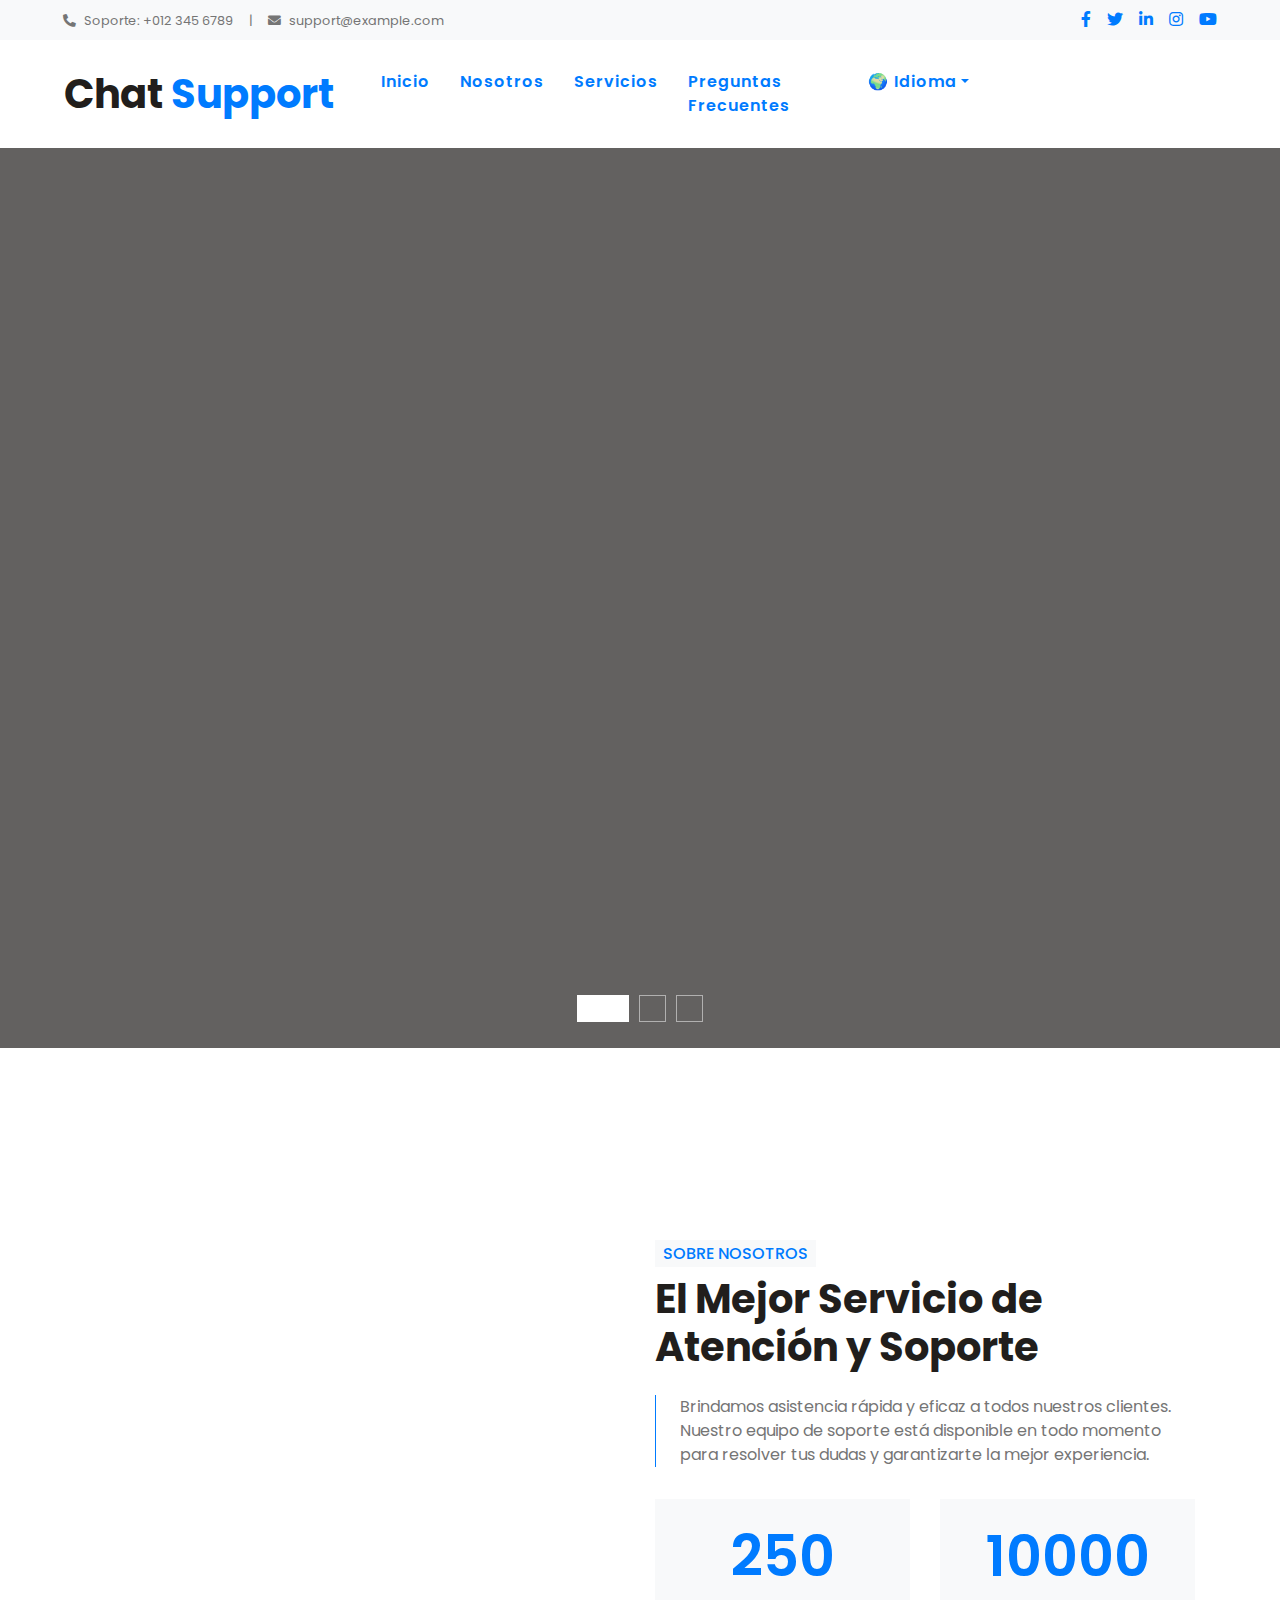
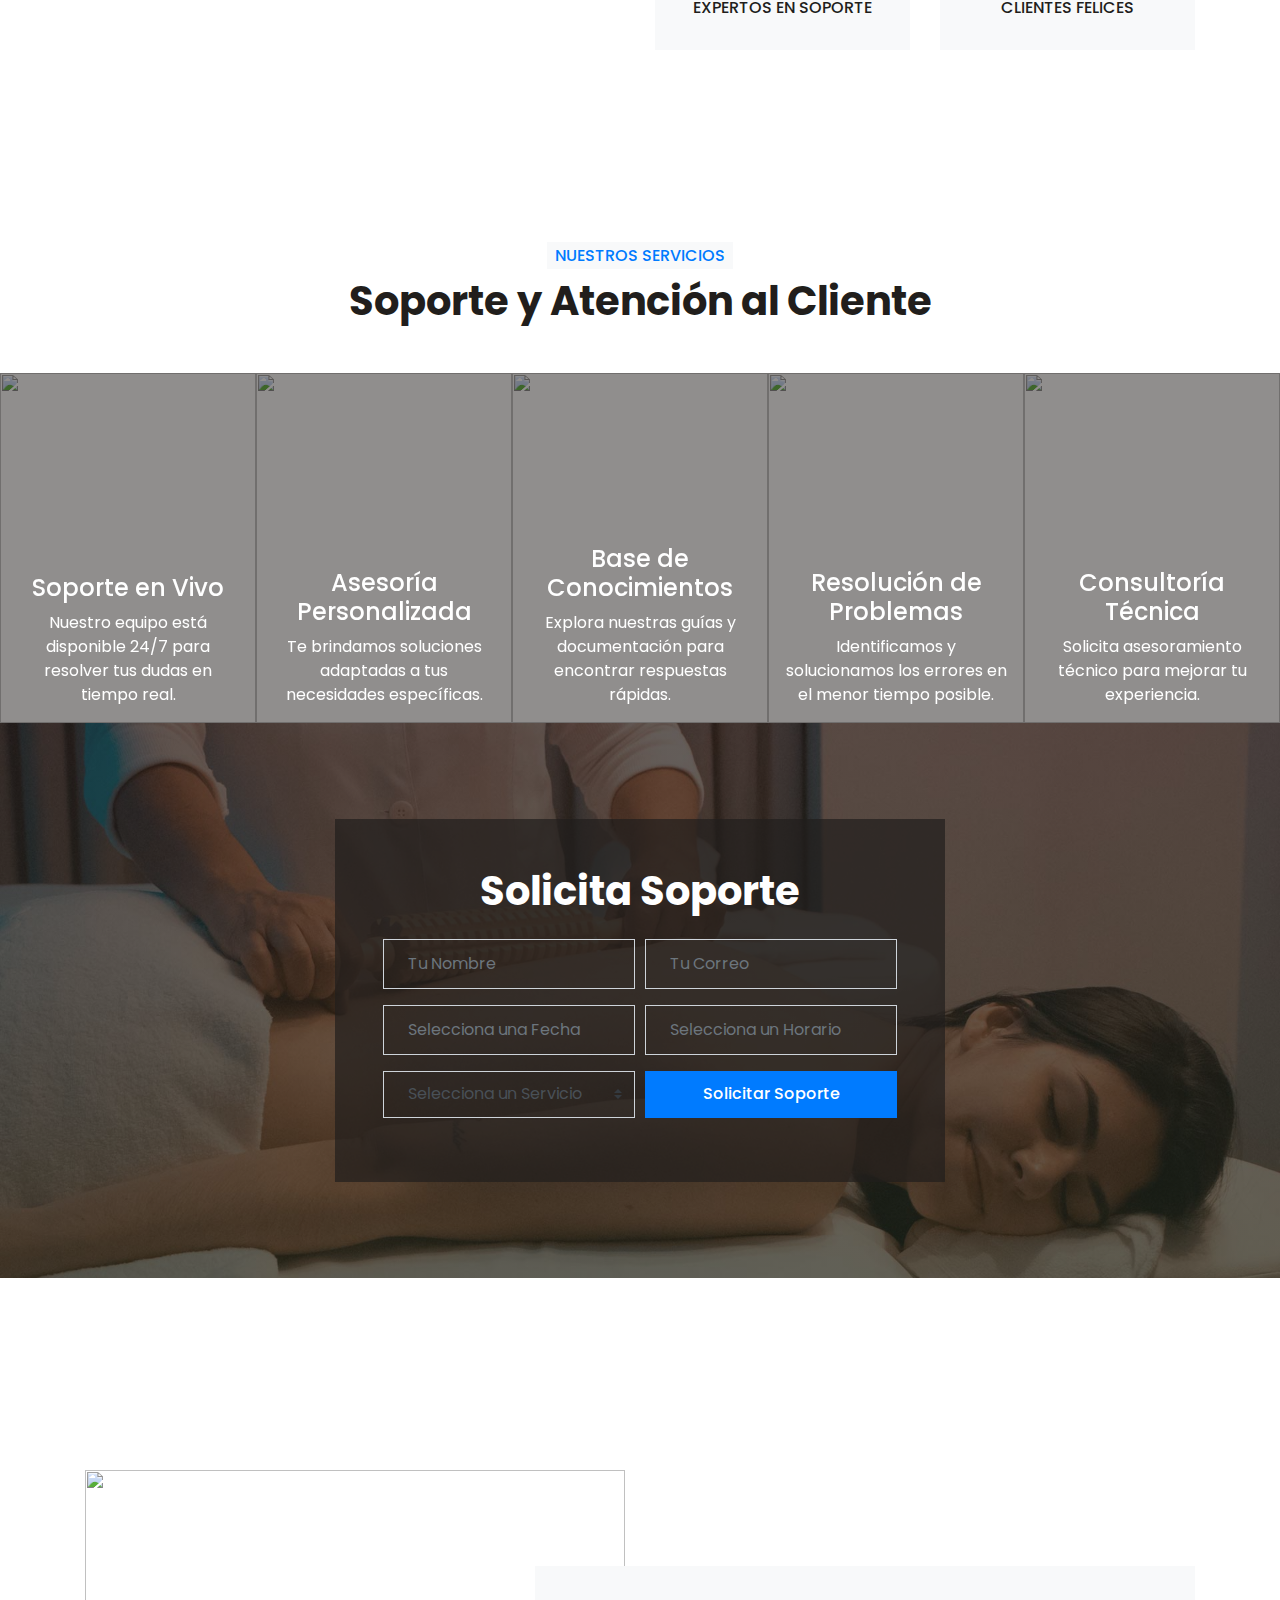
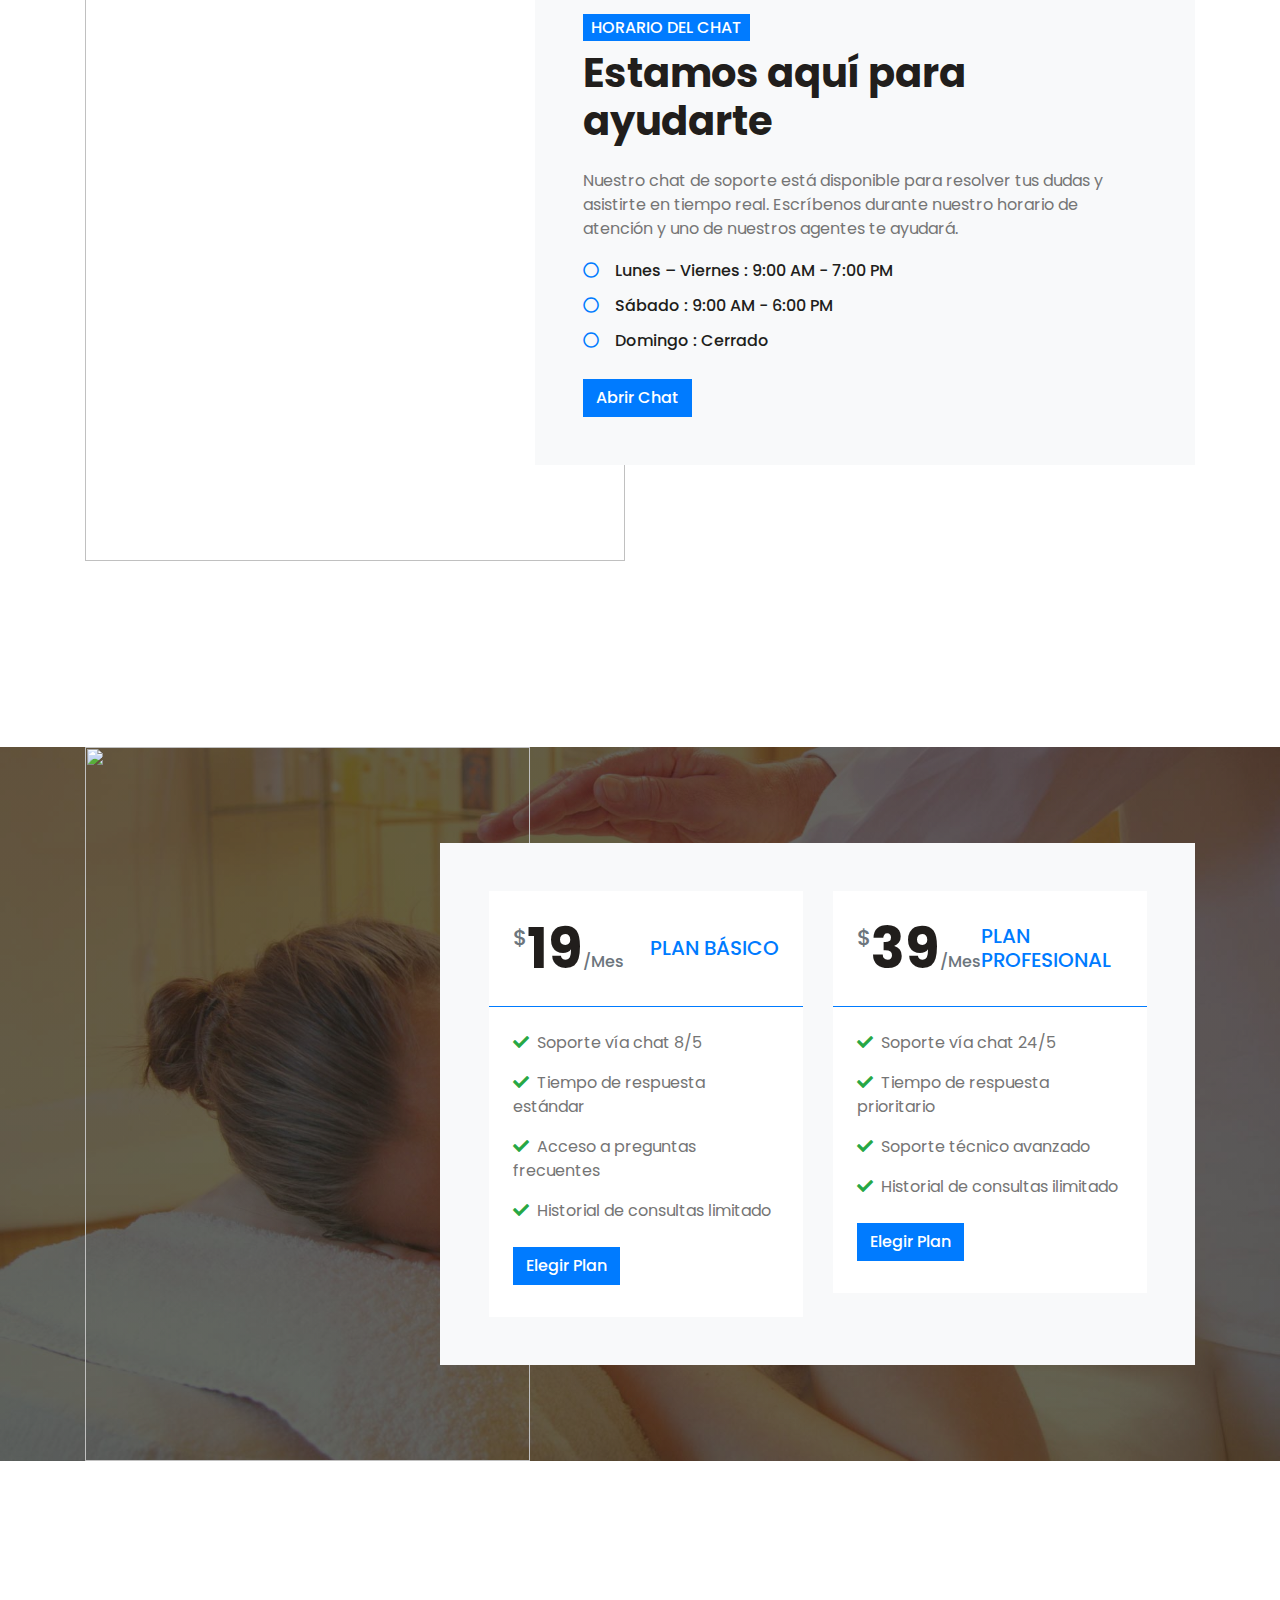
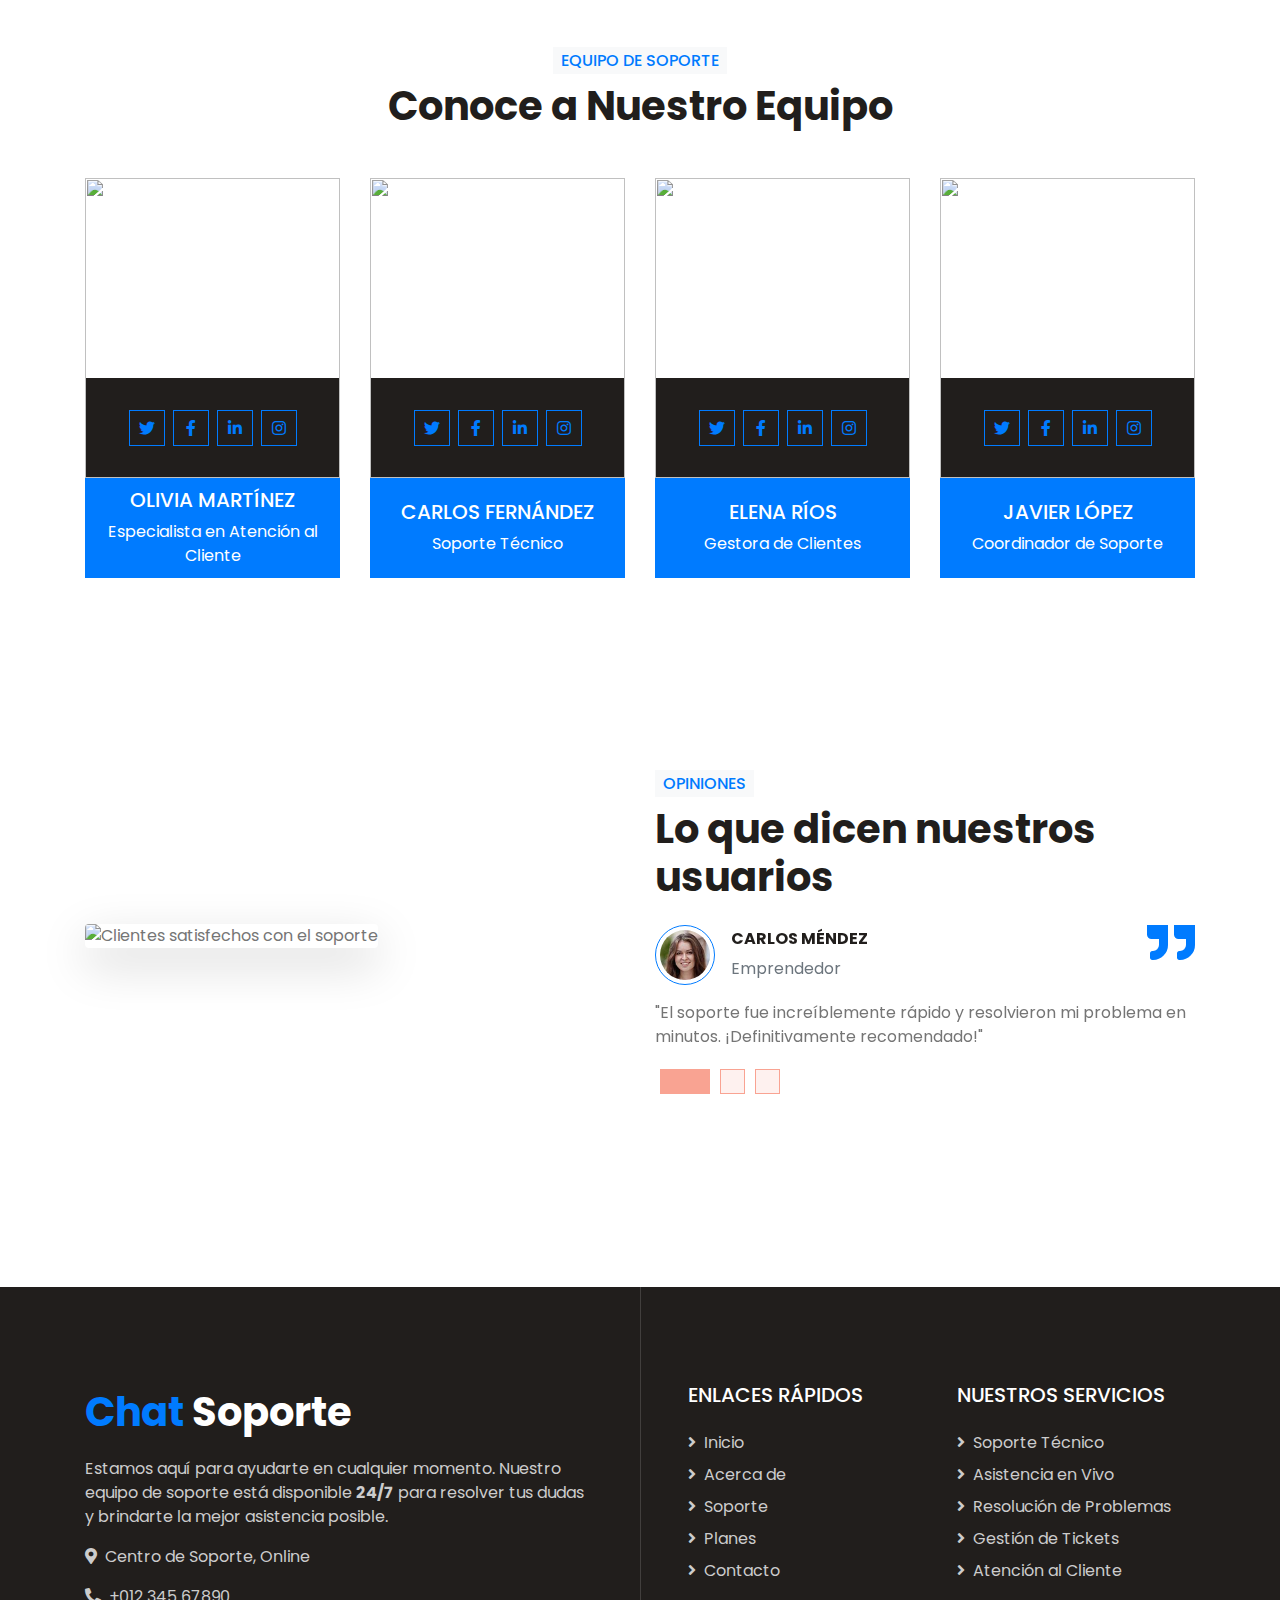
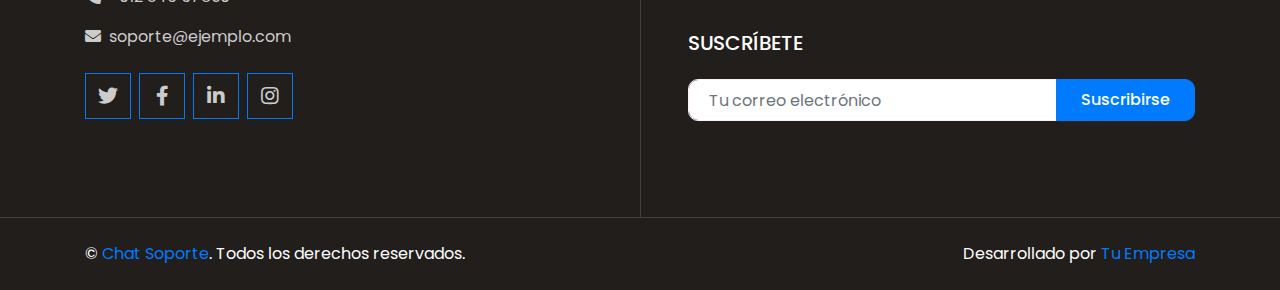
==== index.html @ b0e6d76e "chore: Se actualizaron todas las imagenes." ====
<!DOCTYPE html>
<html lang="en">

<head>
    <meta charset="utf-8">
    <title>SPA Center - Beauty & Spa HTML Template</title>
    <meta content="width=device-width, initial-scale=1.0" name="viewport">
    <meta content="Free HTML Templates" name="keywords">
    <meta content="Free HTML Templates" name="description">

    <!-- Favicon -->
    <link href="img/favicon.ico" rel="icon">

    <!-- Google Web Fonts -->
    <link rel="preconnect" href="https://fonts.gstatic.com">
    <link href="https://fonts.googleapis.com/css2?family=Poppins:wght@400;500;600;700&display=swap" rel="stylesheet">

    <!-- Font Awesome -->
    <link href="https://cdnjs.cloudflare.com/ajax/libs/font-awesome/5.10.0/css/all.min.css" rel="stylesheet">

    <!-- Libraries Stylesheet -->
    <link href="lib/animate/animate.min.css" rel="stylesheet">
    <link href="lib/owlcarousel/assets/owl.carousel.min.css" rel="stylesheet">
    <link href="lib/tempusdominus/css/tempusdominus-bootstrap-4.min.css" rel="stylesheet" />

    <!-- Customized Bootstrap Stylesheet -->
    <link href="css/style.css" rel="stylesheet">

<!-- AOS Animation Library -->
<link rel="stylesheet" href="https://cdnjs.cloudflare.com/ajax/libs/aos/2.3.4/aos.css">
<script src="https://cdnjs.cloudflare.com/ajax/libs/aos/2.3.4/aos.js"></script>



</head>



























<body><!-- Topbar Start -->
    <div class="container-fluid bg-light d-none d-lg-block">
        <div class="row py-2 px-lg-5">
            <div class="col-lg-6 text-left mb-2 mb-lg-0">
                <div class="d-inline-flex align-items-center">
                    <small><i class="fa fa-phone-alt mr-2"></i>Soporte: +012 345 6789</small>
                    <small class="px-3">|</small>
                    <small><i class="fa fa-envelope mr-2"></i>support@example.com</small>
                </div>
            </div>
            <div class="col-lg-6 text-right">
                <div class="d-inline-flex align-items-center">
                    <a class="text-primary px-2" href="">
                        <i class="fab fa-facebook-f"></i>
                    </a>
                    <a class="text-primary px-2" href="">
                        <i class="fab fa-twitter"></i>
                    </a>
                    <a class="text-primary px-2" href="">
                        <i class="fab fa-linkedin-in"></i>
                    </a>
                    <a class="text-primary px-2" href="">
                        <i class="fab fa-instagram"></i>
                    </a>
                    <a class="text-primary pl-2" href="">
                        <i class="fab fa-youtube"></i>
                    </a>
                </div>
            </div>
        </div>
    </div>
    <!-- Topbar End -->
    



<!-- Navbar Start -->
<div class="container-fluid p-0">
    <nav class="navbar navbar-expand-lg bg-white navbar-light py-3 py-lg-0 px-lg-5">
        <a href="index.html" class="navbar-brand ml-lg-3 fade-in">
            <h1 class="m-0 text-primary"><span class="text-dark">Chat</span> Support</h1>
        </a>
        <button type="button" class="navbar-toggler" data-toggle="collapse" data-target="#navbarCollapse">
            <span class="navbar-toggler-icon"></span>
        </button>
        <div class="collapse navbar-collapse justify-content-between px-lg-3" id="navbarCollapse">
            <div class="navbar-nav m-auto py-0">
                <a href="index.html" class="nav-item nav-link active lang fade-in" data-key="home">Inicio</a>
                <a href="about.html" class="nav-item nav-link lang fade-in" data-key="about">Nosotros</a>
                <a href="service.html" class="nav-item nav-link lang fade-in" data-key="services">Servicios</a>
                <a href="faq.html" class="nav-item nav-link lang fade-in" data-key="faq">Preguntas Frecuentes</a>
                <div class="nav-item dropdown fade-in">
                    <a href="#" class="nav-link dropdown-toggle" data-toggle="dropdown">🌍 Idioma</a>
                    <div class="dropdown-menu rounded-0 m-0">
                        <a href="#" class="dropdown-item change-lang" data-lang="en">🇬🇧 English</a>
                        <a href="#" class="dropdown-item change-lang" data-lang="es">🇪🇸 Español</a>
                        <a href="#" class="dropdown-item change-lang" data-lang="fr">🇫🇷 Français</a>
                    </div>
                </div>
                <a href="contact.html" class="nav-item nav-link lang fade-in" data-key="contact">Contacto</a>
            </div>
            <a href="chat.html" class="btn btn-primary d-none d-lg-block lang fade-in" data-key="start-chat">Iniciar Chat</a>
        </div>
    </nav>
</div>
<!-- Navbar End -->

<style>
    /* Animación de opacidad */
    .fade-in {
        opacity: 0;
        transition: opacity 0.6s ease-in;
    }
    
    .fade-in.show {
        opacity: 1;
    }
</style>

<script>
    document.addEventListener("DOMContentLoaded", function () {
        const navItems = document.querySelectorAll(".fade-in");

        navItems.forEach((item, index) => {
            setTimeout(() => {
                item.classList.add("show");
            }, index * 150); // Retraso de 300ms entre cada uno
        });
    });
</script>





<style>
    /* Animación para la imagen */
    @keyframes fadeInImage {
        from {
            opacity: 0;
            transform: scale(1.1);
        }
        to {
            opacity: 1;
            transform: scale(1);
        }
    }
    
    /* Animación para el texto */
    @keyframes fadeInText {
        from {
            opacity: 0;
            transform: translateY(20px);
        }
        to {
            opacity: 1;
            transform: translateY(0);
        }
    }
    
    /* Ocultamos la imagen y el texto inicialmente */
    .first-slide-img {
        opacity: 0;
    }
    
    .animated-text {
        opacity: 0;
    }
    </style>
    
    <!-- Carousel Start -->
    <div class="container-fluid p-0 mb-5 pb-5">
        <div id="header-carousel" class="carousel slide carousel-fade" data-ride="carousel">
            <ol class="carousel-indicators">
                <li data-target="#header-carousel" data-slide-to="0" class="active"></li>
                <li data-target="#header-carousel" data-slide-to="1"></li>
                <li data-target="#header-carousel" data-slide-to="2"></li>
            </ol>
            <div class="carousel-inner">
                <!-- Primer Slide con Animación en Imagen y Texto -->
                <div class="carousel-item position-relative active" style="min-height: 100vh;">
                    <img class="position-absolute w-100 h-100 first-slide-img" 
                         src="https://knowmax-ai-website.s3.amazonaws.com/wp-content/uploads/2022/09/19172056/chat-support-scripts.webp" 
                         style="object-fit: cover;">
                    <div class="carousel-caption d-flex flex-column align-items-center justify-content-center">
                        <div class="p-3 animated-text" style="max-width: 900px;">
                            <h3 class="display-3 text-capitalize text-white mb-3">Asistencia en Vivo</h3>
                            <p class="mx-md-5 px-5">Nuestro equipo está disponible las 24 horas para responder tus preguntas y brindarte la mejor ayuda en tiempo real.</p>
                            <a class="btn btn-outline-light py-3 px-4 mt-3" href="#">Iniciar Chat</a>
                        </div>
                    </div>
                </div>
    
                <!-- Segundo Slide (Sin Animación) -->
                <div class="carousel-item position-relative" style="min-height: 100vh;">
                    <img class="position-absolute w-100 h-100" 
                         src="https://betterdocs.co/wp-content/uploads/2023/08/image-1.png" 
                         style="object-fit: cover;">
                    <div class="carousel-caption d-flex flex-column align-items-center justify-content-center">
                        <div class="p-3" style="max-width: 900px;">
                            <h3 class="display-3 text-capitalize text-white mb-3">Soluciones a Medida</h3>
                            <p class="mx-md-5 px-5">Atendemos cada caso de manera individual, asegurando que recibas la mejor solución adaptada a tus necesidades.</p>
                            <a class="btn btn-outline-light py-3 px-4 mt-3" href="#">Contactar Soporte</a>
                        </div>
                    </div>
                </div>
    
                <!-- Tercer Slide (Sin Animación) -->
                <div class="carousel-item position-relative" style="min-height: 100vh;">
                    <img class="position-absolute w-100 h-100" 
                         src="https://knowmax-ai-website.s3.amazonaws.com/wp-content/uploads/2020/12/21171538/Live-Chat-Support.jpg" 
                         style="object-fit: cover;">
                    <div class="carousel-caption d-flex flex-column align-items-center justify-content-center">
                        <div class="p-3" style="max-width: 900px;">
                            <h3 class="display-3 text-capitalize text-white mb-3">Guías y Preguntas Frecuentes</h3>
                            <p class="mx-md-5 px-5">Explora nuestras guías detalladas y sección de preguntas frecuentes para encontrar respuestas rápidas y efectivas.</p>
                            <a class="btn btn-outline-light py-3 px-4 mt-3" href="#">Ver Guías</a>
                        </div>
                    </div>
                </div>
            </div>
        </div>
    </div>
    <!-- Carousel End -->
    
    <script>
    document.addEventListener("DOMContentLoaded", function () {
        setTimeout(function () {
            var firstSlideImg = document.querySelector(".first-slide-img");
            var animatedText = document.querySelector(".animated-text");
    
            // Aparece la imagen
            firstSlideImg.style.animation = "fadeInImage 1s ease-in-out forwards";
    
            // Aparece el texto 1 segundo después
            setTimeout(function () {
                animatedText.style.animation = "fadeInText 0.5s ease-in-out forwards";
            }, 500);
    
        }, 800); // Retraso de 1 segundos antes de iniciar la animación
    });
    </script>
    







<!-- About Start -->
<div class="container-fluid py-5">
    <div class="container py-5">
        <div class="row align-items-center">
            <!-- Imagen con animación desde la izquierda -->
            <div class="col-lg-6 pb-5 pb-lg-0" data-aos="fade-left" data-aos-duration="1500" data-aos-once="true">
                <img class="img-fluid w-100" src="https://i0.wp.com/blog.happyfox.com/wp-content/uploads/2021/05/X_Steps_to_Successful_Live_Chat_Implementation_for_Customer_Support-02.png?resize=1200%2C1200&ssl=1" alt="">
            </div>

            <!-- Contenedor de texto con animación desde la derecha -->
            <div class="col-lg-6" data-aos="fade-right" data-aos-duration="1500" data-aos-delay="300" data-aos-once="true">
                <h6 class="d-inline-block text-primary text-uppercase bg-light py-1 px-2">Sobre Nosotros</h6>
                <h1 class="mb-4">El Mejor Servicio de Atención y Soporte</h1>
                <p class="pl-4 border-left border-primary">
                    Brindamos asistencia rápida y eficaz a todos nuestros clientes. Nuestro equipo de soporte está disponible en todo momento para resolver tus dudas y garantizarte la mejor experiencia.
                </p>

                <div class="row pt-3">
                    <div class="col-6" data-aos="zoom-in" data-aos-duration="1200" data-aos-once="true">
                        <div class="bg-light text-center p-4">
                            <h3 class="display-4 text-primary counter" data-toggle="counter-up">250</h3>
                            <h6 class="text-uppercase">Expertos en Soporte</h6>
                        </div>
                    </div>
                    <div class="col-6" data-aos="zoom-in" data-aos-duration="1200" data-aos-delay="300" data-aos-once="true">
                        <div class="bg-light text-center p-4">
                            <h3 class="display-4 text-primary counter" data-toggle="counter-up">10000</h3>
                            <h6 class="text-uppercase">Clientes Felices</h6>
                        </div>
                    </div>
                </div>
            </div>
        </div>
    </div>
</div>
<!-- About End -->

<script>
    AOS.init();
</script>








<!-- Service Start -->
<div class="container-fluid px-0 py-5 my-5">
    <div class="row mx-0 justify-content-center text-center">
        <div class="col-lg-6">
            <h6 class="d-inline-block bg-light text-primary text-uppercase py-1 px-2">Nuestros Servicios</h6>
            <h1>Soporte y Atención al Cliente</h1>
        </div>
    </div>
    <div class="owl-carousel service-carousel">
        <div class="service-item position-relative">
            <img class="img-fluid" src="https://static.liveperson.com/static-assets/2022/02/11001131/Support_Technical-Support_2-Photo-LE_02-10_2x.jpg" alt="">
            <div class="service-text text-center">
                <h4 class="text-white font-weight-medium px-3">Soporte en Vivo</h4>
                <p class="text-white px-3 mb-3">Nuestro equipo está disponible 24/7 para resolver tus dudas en tiempo real.</p>
                <div class="w-100 bg-white text-center p-4">
                    <a class="btn btn-primary" href="">Iniciar Chat</a>
                </div>
            </div>
        </div>
        <div class="service-item position-relative">
            <img class="img-fluid" src="https://www.beacontelecom.com/wp-content/uploads/2020/07/TechSupportImage.jpeg" alt="">
            <div class="service-text text-center">
                <h4 class="text-white font-weight-medium px-3">Asesoría Personalizada</h4>
                <p class="text-white px-3 mb-3">Te brindamos soluciones adaptadas a tus necesidades específicas.</p>
                <div class="w-100 bg-white text-center p-4">
                    <a class="btn btn-primary" href="">Contactar Soporte</a>
                </div>
            </div>
        </div>
        <div class="service-item position-relative">
            <img class="img-fluid" src="https://images.ctfassets.net/5i1m3im8l2b5/5yLgQr5c29UlkwTN7nDyUY/6f5d6a7d6b8e14129d75c72ecb1413a7/What_is_tech_support.jpg?w=1200&h=630&fl=progressive&q=50&fm=jpg" alt="">
            <div class="service-text text-center">
                <h4 class="text-white font-weight-medium px-3">Base de Conocimientos</h4>
                <p class="text-white px-3 mb-3">Explora nuestras guías y documentación para encontrar respuestas rápidas.</p>
                <div class="w-100 bg-white text-center p-4">
                    <a class="btn btn-primary" href="">Ver Guías</a>
                </div>
            </div>
        </div>
        <div class="service-item position-relative">
            <img class="img-fluid" src="https://www.glentechltd.co.uk/shared/images/content/bus_57702/thumbnails/business-tech-support-01.jpg?cache=70368" alt="">
            <div class="service-text text-center">
                <h4 class="text-white font-weight-medium px-3">Resolución de Problemas</h4>
                <p class="text-white px-3 mb-3">Identificamos y solucionamos los errores en el menor tiempo posible.</p>
                <div class="w-100 bg-white text-center p-4">
                    <a class="btn btn-primary" href="">Reportar Problema</a>
                </div>
            </div>
        </div>
        <div class="service-item position-relative">
            <img class="img-fluid" src="https://encrypted-tbn0.gstatic.com/images?q=tbn:ANd9GcTn-ndwHhS_nt6uDiQq2x03HZghNK9fDX1msjAOoIvFqoyhDmIe__Bn5ZE-a5Z-MaXBmF4&usqp=CAU" alt="">
            <div class="service-text text-center">
                <h4 class="text-white font-weight-medium px-3">Consultoría Técnica</h4>
                <p class="text-white px-3 mb-3">Solicita asesoramiento técnico para mejorar tu experiencia.</p>
                <div class="w-100 bg-white text-center p-4">
                    <a class="btn btn-primary" href="">Agendar Consulta</a>
                </div>
            </div>
        </div>
        <div class="service-item position-relative">
            <img class="img-fluid" src="https://sp-ao.shortpixel.ai/client/to_auto,q_lossless,ret_img,w_1030,h_644/https://brock-it.ca/wp-content/uploads/2021/09/Tech-Support-Worker-on-a-Call-1030x644.jpg" alt="">
            <div class="service-text text-center">
                <h4 class="text-white font-weight-medium px-3">Feedback y Sugerencias</h4>
                <p class="text-white px-3 mb-3">Envíanos tus comentarios para seguir mejorando nuestros servicios.</p>
                <div class="w-100 bg-white text-center p-4">
                    <a class="btn btn-primary" href="">Enviar Feedback</a>
                </div>
            </div>
        </div>
    </div>
    <div class="row justify-content-center bg-appointment mx-0">
        <div class="col-lg-6 py-5">
            <div class="p-5 my-5" style="background: rgba(33, 30, 28, 0.7);">
                <h1 class="text-white text-center mb-4">Solicita Soporte</h1>
                <form>
                    <div class="form-row">
                        <div class="col-sm-6">
                            <div class="form-group">
                                <input type="text" class="form-control bg-transparent p-4" placeholder="Tu Nombre" required="required" />
                            </div>
                        </div>
                        <div class="col-sm-6">
                            <div class="form-group">
                                <input type="email" class="form-control bg-transparent p-4" placeholder="Tu Correo" required="required" />
                            </div>
                        </div>
                    </div>
                    <div class="form-row">
                        <div class="col-sm-6">
                            <div class="form-group">
                                <div class="date" id="date" data-target-input="nearest">
                                    <input type="text" class="form-control bg-transparent p-4 datetimepicker-input" placeholder="Selecciona una Fecha" data-target="#date" data-toggle="datetimepicker"/>
                                </div>
                            </div>
                        </div>
                        <div class="col-sm-6">
                            <div class="form-group">
                                <div class="time" id="time" data-target-input="nearest">
                                    <input type="text" class="form-control bg-transparent p-4 datetimepicker-input" placeholder="Selecciona un Horario" data-target="#time" data-toggle="datetimepicker"/>
                                </div>
                            </div>
                        </div>
                    </div>
                    <div class="form-row">
                        <div class="col-sm-6">
                            <div class="form-group">
                                <select class="custom-select bg-transparent px-4" style="height: 47px;">
                                    <option selected>Selecciona un Servicio</option>
                                    <option value="1">Soporte en Vivo</option>
                                    <option value="2">Consultoría Técnica</option>
                                    <option value="3">Resolución de Problemas</option>
                                </select>
                            </div>
                        </div>
                        <div class="col-sm-6">
                            <button class="btn btn-primary btn-block" type="submit" style="height: 47px;">Solicitar Soporte</button>
                        </div>
                    </div>
                </form>
            </div>
        </div>
    </div>
</div>
<!-- Service End -->










<!-- Open Hours Start -->
<div class="container-fluid py-5">
    <div class="container py-5">
        <div class="row">
            <div class="col-lg-6" style="min-height: 500px;">
                <div class="position-relative h-100">
                    <img class="position-absolute w-100 h-100" src="https://img.freepik.com/premium-vector/young-female-character-is-working-customer-support-flat-simple-vector-illustrations_1062857-2.jpg" style="object-fit: cover;" data-aos="fade-right" data-aos-duration="1000">
                </div>
            </div>
            <div class="col-lg-6 pt-5 pb-lg-5">
                <div class="hours-text bg-light p-4 p-lg-5 my-lg-5" data-aos="fade-left" data-aos-duration="1000">
                    <h6 class="d-inline-block text-white text-uppercase bg-primary py-1 px-2" data-aos="zoom-in" data-aos-delay="300">Horario del Chat</h6>
                    <h1 class="mb-4" data-aos="fade-up" data-aos-delay="500">Estamos aquí para ayudarte</h1>
                    <p data-aos="fade-up" data-aos-delay="700">Nuestro chat de soporte está disponible para resolver tus dudas y asistirte en tiempo real. Escríbenos durante nuestro horario de atención y uno de nuestros agentes te ayudará.</p>
                    <ul class="list-inline">
                        <li class="h6 py-1" data-aos="fade-up" data-aos-delay="900"><i class="far fa-circle text-primary mr-3"></i>Lunes – Viernes : 9:00 AM - 7:00 PM</li>
                        <li class="h6 py-1" data-aos="fade-up" data-aos-delay="1000"><i class="far fa-circle text-primary mr-3"></i>Sábado : 9:00 AM - 6:00 PM</li>
                        <li class="h6 py-1" data-aos="fade-up" data-aos-delay="1100"><i class="far fa-circle text-primary mr-3"></i>Domingo : Cerrado</li>
                    </ul>
                    <a href="" class="btn btn-primary mt-2" data-aos="zoom-in" data-aos-delay="1300">Abrir Chat</a>
                </div>
            </div>
        </div>
    </div>
</div>
<!-- Open Hours End -->

<script>
    AOS.init();
</script>





    
<!-- Pricing Start -->
<div class="container-fluid bg-pricing" style="margin: 90px 0;">
    <div class="container">
        <div class="row">
            <div class="col-lg-5" style="min-height: 500px;">
                <div class="position-relative h-100">
                    <img class="position-absolute w-100 h-100" src="https://t4.ftcdn.net/jpg/09/66/03/63/360_F_966036331_PWNeHJ2NPwpE1BUxKYrbcVOatO0lOUhK.jpg" style="object-fit: cover;" data-aos="fade-right" data-aos-duration="1000">
                </div>
            </div>
            <div class="col-lg-7 pt-5 pb-lg-5">
                <div class="pricing-text bg-light p-4 p-lg-5 my-lg-5" data-aos="fade-left" data-aos-duration="1000">
                    <div class="owl-carousel pricing-carousel">
                        <div class="bg-white" data-aos="flip-left" data-aos-duration="1200">
                            <div class="d-flex align-items-center justify-content-between border-bottom border-primary p-4">
                                <h1 class="display-4 mb-0">
                                    <small class="align-top text-muted font-weight-medium" style="font-size: 22px; line-height: 45px;">$</small>19<small class="align-bottom text-muted font-weight-medium" style="font-size: 16px; line-height: 40px;">/Mes</small>
                                </h1>
                                <h5 class="text-primary text-uppercase m-0">Plan Básico</h5>
                            </div>
                            <div class="p-4">
                                <p data-aos="fade-up" data-aos-delay="200"><i class="fa fa-check text-success mr-2"></i>Soporte vía chat 8/5</p>
                                <p data-aos="fade-up" data-aos-delay="300"><i class="fa fa-check text-success mr-2"></i>Tiempo de respuesta estándar</p>
                                <p data-aos="fade-up" data-aos-delay="400"><i class="fa fa-check text-success mr-2"></i>Acceso a preguntas frecuentes</p>
                                <p data-aos="fade-up" data-aos-delay="500"><i class="fa fa-check text-success mr-2"></i>Historial de consultas limitado</p>
                                <a href="" class="btn btn-primary my-2" data-aos="zoom-in" data-aos-delay="600">Elegir Plan</a>
                            </div>
                        </div>
                        <div class="bg-white" data-aos="flip-left" data-aos-duration="1200" data-aos-delay="300">
                            <div class="d-flex align-items-center justify-content-between border-bottom border-primary p-4">
                                <h1 class="display-4 mb-0">
                                    <small class="align-top text-muted font-weight-medium" style="font-size: 22px; line-height: 45px;">$</small>39<small class="align-bottom text-muted font-weight-medium" style="font-size: 16px; line-height: 40px;">/Mes</small>
                                </h1>
                                <h5 class="text-primary text-uppercase m-0">Plan Profesional</h5>
                            </div>
                            <div class="p-4">
                                <p data-aos="fade-up" data-aos-delay="200"><i class="fa fa-check text-success mr-2"></i>Soporte vía chat 24/5</p>
                                <p data-aos="fade-up" data-aos-delay="300"><i class="fa fa-check text-success mr-2"></i>Tiempo de respuesta prioritario</p>
                                <p data-aos="fade-up" data-aos-delay="400"><i class="fa fa-check text-success mr-2"></i>Soporte técnico avanzado</p>
                                <p data-aos="fade-up" data-aos-delay="500"><i class="fa fa-check text-success mr-2"></i>Historial de consultas ilimitado</p>
                                <a href="" class="btn btn-primary my-2" data-aos="zoom-in" data-aos-delay="600">Elegir Plan</a>
                            </div>
                        </div>
                        <div class="bg-white" data-aos="flip-left" data-aos-duration="1200" data-aos-delay="600">
                            <div class="d-flex align-items-center justify-content-between border-bottom border-primary p-4">
                                <h1 class="display-4 mb-0">
                                    <small class="align-top text-muted font-weight-medium" style="font-size: 22px; line-height: 45px;">$</small>79<small class="align-bottom text-muted font-weight-medium" style="font-size: 16px; line-height: 40px;">/Mes</small>
                                </h1>
                                <h5 class="text-primary text-uppercase m-0">Plan Empresarial</h5>
                            </div>
                            <div class="p-4">
                                <p data-aos="fade-up" data-aos-delay="200"><i class="fa fa-check text-success mr-2"></i>Soporte vía chat 24/7</p>
                                <p data-aos="fade-up" data-aos-delay="300"><i class="fa fa-check text-success mr-2"></i>Agente de soporte dedicado</p>
                                <p data-aos="fade-up" data-aos-delay="400"><i class="fa fa-check text-success mr-2"></i>Tiempo de respuesta ultrarrápido</p>
                                <p data-aos="fade-up" data-aos-delay="500"><i class="fa fa-check text-success mr-2"></i>Integración con herramientas empresariales</p>
                                <a href="" class="btn btn-primary my-2" data-aos="zoom-in" data-aos-delay="600">Elegir Plan</a>
                            </div>
                        </div>
                    </div>
                </div>
            </div>
        </div>
    </div>
</div>
<!-- Pricing End -->

<script>
    AOS.init();
</script>







<!-- Team Start -->
<div class="container-fluid py-5">
    <div class="container pt-5">
        <div class="row justify-content-center text-center">
            <div class="col-lg-6" data-aos="fade-up" data-aos-duration="1000">
                <h6 class="d-inline-block bg-light text-primary text-uppercase py-1 px-2">Equipo de Soporte</h6>
                <h1 class="mb-5">Conoce a Nuestro Equipo</h1>
            </div>
        </div>
        <div class="row">
            <div class="col-lg-3 col-md-6" data-aos="zoom-in" data-aos-duration="1000">
                <div class="team position-relative overflow-hidden mb-5">
                    <img class="img-fluid" src="https://blog-pixomatic.s3.appcnt.com/image/22/01/26/61f166e07f452/_orig/pixomatic_1572877263963.png" alt="">
                    <div class="position-relative text-center">
                        <div class="team-text bg-primary text-white">
                            <h5 class="text-white text-uppercase">Olivia Martínez</h5>
                            <p class="m-0">Especialista en Atención al Cliente</p>
                        </div>
                        <div class="team-social bg-dark text-center">
                            <a class="btn btn-outline-primary btn-square mr-2" href="#"><i class="fab fa-twitter"></i></a>
                            <a class="btn btn-outline-primary btn-square mr-2" href="#"><i class="fab fa-facebook-f"></i></a>
                            <a class="btn btn-outline-primary btn-square mr-2" href="#"><i class="fab fa-linkedin-in"></i></a>
                            <a class="btn btn-outline-primary btn-square" href="#"><i class="fab fa-instagram"></i></a>
                        </div>
                    </div>
                </div>
            </div>
            <div class="col-lg-3 col-md-6" data-aos="zoom-in" data-aos-duration="1000" data-aos-delay="200">
                <div class="team position-relative overflow-hidden mb-5">
                    <img class="img-fluid" src="https://media.istockphoto.com/id/1682296067/photo/happy-studio-portrait-or-professional-man-real-estate-agent-or-asian-businessman-smile-for.jpg?s=612x612&w=0&k=20&c=9zbG2-9fl741fbTWw5fNgcEEe4ll-JegrGlQQ6m54rg=" alt="">
                    <div class="position-relative text-center">
                        <div class="team-text bg-primary text-white">
                            <h5 class="text-white text-uppercase">Carlos Fernández</h5>
                            <p class="m-0">Soporte Técnico</p>
                        </div>
                        <div class="team-social bg-dark text-center">
                            <a class="btn btn-outline-primary btn-square mr-2" href="#"><i class="fab fa-twitter"></i></a>
                            <a class="btn btn-outline-primary btn-square mr-2" href="#"><i class="fab fa-facebook-f"></i></a>
                            <a class="btn btn-outline-primary btn-square mr-2" href="#"><i class="fab fa-linkedin-in"></i></a>
                            <a class="btn btn-outline-primary btn-square" href="#"><i class="fab fa-instagram"></i></a>
                        </div>
                    </div>
                </div>
            </div>
            <div class="col-lg-3 col-md-6" data-aos="zoom-in" data-aos-duration="1000" data-aos-delay="400">
                <div class="team position-relative overflow-hidden mb-5">
                    <img class="img-fluid" src="https://media.istockphoto.com/id/1398385367/photo/happy-millennial-business-woman-in-glasses-posing-with-hands-folded.jpg?s=612x612&w=0&k=20&c=Wd2vTDd6tJ5SeEY-aw0WL0bew8TAkyUGVvNQRj3oJFw=" alt="">
                    <div class="position-relative text-center">
                        <div class="team-text bg-primary text-white">
                            <h5 class="text-white text-uppercase">Elena Ríos</h5>
                            <p class="m-0">Gestora de Clientes</p>
                        </div>
                        <div class="team-social bg-dark text-center">
                            <a class="btn btn-outline-primary btn-square mr-2" href="#"><i class="fab fa-twitter"></i></a>
                            <a class="btn btn-outline-primary btn-square mr-2" href="#"><i class="fab fa-facebook-f"></i></a>
                            <a class="btn btn-outline-primary btn-square mr-2" href="#"><i class="fab fa-linkedin-in"></i></a>
                            <a class="btn btn-outline-primary btn-square" href="#"><i class="fab fa-instagram"></i></a>
                        </div>
                    </div>
                </div>
            </div>
            <div class="col-lg-3 col-md-6" data-aos="zoom-in" data-aos-duration="1000" data-aos-delay="600">
                <div class="team position-relative overflow-hidden mb-5">
                    <img class="img-fluid" src="https://media.istockphoto.com/id/1474229876/photo/portrait-of-businessman-in-suit-sending-message-on-cell-phone-in-studio-with-gray-background.jpg?s=612x612&w=0&k=20&c=5ZW4TB82DRvVWjdNISJPZKRlI0JmsoBPO2VVVPmxvUs=" alt="">
                    <div class="position-relative text-center">
                        <div class="team-text bg-primary text-white">
                            <h5 class="text-white text-uppercase">Javier López</h5>
                            <p class="m-0">Coordinador de Soporte</p>
                        </div>
                        <div class="team-social bg-dark text-center">
                            <a class="btn btn-outline-primary btn-square mr-2" href="#"><i class="fab fa-twitter"></i></a>
                            <a class="btn btn-outline-primary btn-square mr-2" href="#"><i class="fab fa-facebook-f"></i></a>
                            <a class="btn btn-outline-primary btn-square mr-2" href="#"><i class="fab fa-linkedin-in"></i></a>
                            <a class="btn btn-outline-primary btn-square" href="#"><i class="fab fa-instagram"></i></a>
                        </div>
                    </div>
                </div>
            </div>
        </div>
    </div>
</div>
<!-- Team End -->

<script>
    AOS.init();
</script>







<!-- Testimonial Start -->
<div class="container-fluid py-5">
    <div class="container py-5">
        <div class="row align-items-center">
            <div class="col-lg-6 pb-5 pb-lg-0" data-aos="fade-right" data-aos-duration="1000">
                <img class="img-fluid w-100 rounded shadow-lg" src="https://cdn-icons-gif.flaticon.com/16766/16766929.gif" alt="Clientes satisfechos con el soporte">
            </div>
            <div class="col-lg-6" data-aos="fade-left" data-aos-duration="1000">
                <h6 class="d-inline-block text-primary text-uppercase bg-light py-1 px-2">Opiniones</h6>
                <h1 class="mb-4">Lo que dicen nuestros usuarios</h1>
                <div class="owl-carousel testimonial-carousel">
                    <div class="position-relative">
                        <i class="fa fa-3x fa-quote-right text-primary position-absolute" style="top: -10px; right: 0;"></i>
                        <div class="d-flex align-items-center mb-3">
                            <img class="img-fluid rounded-circle border border-primary p-1" src="img/testimonial-1.jpg" style="width: 60px; height: 60px;" alt="Usuario 1">
                            <div class="ml-3">
                                <h6 class="text-uppercase font-weight-bold">Carlos Méndez</h6>
                                <span class="text-muted">Emprendedor</span>
                            </div>
                        </div>
                        <p class="m-0 fst-italic">"El soporte fue increíblemente rápido y resolvieron mi problema en minutos. ¡Definitivamente recomendado!"</p>
                    </div>
                    <div class="position-relative">
                        <i class="fa fa-3x fa-quote-right text-primary position-absolute" style="top: -10px; right: 0;"></i>
                        <div class="d-flex align-items-center mb-3">
                            <img class="img-fluid rounded-circle border border-primary p-1" src="img/testimonial-2.jpg" style="width: 60px; height: 60px;" alt="Usuario 2">
                            <div class="ml-3">
                                <h6 class="text-uppercase font-weight-bold">María López</h6>
                                <span class="text-muted">Freelancer</span>
                            </div>
                        </div>
                        <p class="m-0 fst-italic">"Nunca había tenido una experiencia de soporte tan eficiente. Respondieron mis dudas al instante."</p>
                    </div>
                    <div class="position-relative">
                        <i class="fa fa-3x fa-quote-right text-primary position-absolute" style="top: -10px; right: 0;"></i>
                        <div class="d-flex align-items-center mb-3">
                            <img class="img-fluid rounded-circle border border-primary p-1" src="img/testimonial-3.jpg" style="width: 60px; height: 60px;" alt="Usuario 3">
                            <div class="ml-3">
                                <h6 class="text-uppercase font-weight-bold">Javier Torres</h6>
                                <span class="text-muted">Desarrollador Web</span>
                            </div>
                        </div>
                        <p class="m-0 fst-italic">"El chat de soporte me ayudó a solucionar un error técnico en mi sitio web en tiempo récord. ¡Excelente atención!"</p>
                    </div>
                </div>
            </div>
        </div>
    </div>
</div>
<!-- Testimonial End -->

<script>
    AOS.init();
</script>

<!-- Footer Start -->
<div class="footer container-fluid position-relative bg-dark py-5" style="margin-top: 90px;">
    <div class="container pt-5">
        <div class="row">
            <div class="col-lg-6 pr-lg-5 mb-5" data-aos="fade-up" data-aos-duration="1000">
                <a href="index.html" class="navbar-brand">
                    <h1 class="mb-3 text-white"><span class="text-primary">Chat</span> Soporte</h1>
                </a>
                <p class="text-white-50">Estamos aquí para ayudarte en cualquier momento. Nuestro equipo de soporte está disponible <strong>24/7</strong> para resolver tus dudas y brindarte la mejor asistencia posible.</p>
                <p class="text-white-50"><i class="fa fa-map-marker-alt mr-2"></i>Centro de Soporte, Online</p>
                <p class="text-white-50"><i class="fa fa-phone-alt mr-2"></i>+012 345 67890</p>
                <p class="text-white-50"><i class="fa fa-envelope mr-2"></i>soporte@ejemplo.com</p>
                <div class="d-flex justify-content-start mt-4">
                    <a class="btn btn-lg btn-outline-light btn-lg-square mr-2" href="#"><i class="fab fa-twitter"></i></a>
                    <a class="btn btn-lg btn-outline-light btn-lg-square mr-2" href="#"><i class="fab fa-facebook-f"></i></a>
                    <a class="btn btn-lg btn-outline-light btn-lg-square mr-2" href="#"><i class="fab fa-linkedin-in"></i></a>
                    <a class="btn btn-lg btn-outline-light btn-lg-square" href="#"><i class="fab fa-instagram"></i></a>
                </div>
            </div>
            <div class="col-lg-6 pl-lg-5">
                <div class="row">
                    <div class="col-sm-6 mb-5" data-aos="fade-left" data-aos-duration="1000">
                        <h5 class="text-white text-uppercase mb-4">Enlaces Rápidos</h5>
                        <div class="d-flex flex-column justify-content-start">
                            <a class="text-white-50 mb-2" href="#"><i class="fa fa-angle-right mr-2"></i>Inicio</a>
                            <a class="text-white-50 mb-2" href="#"><i class="fa fa-angle-right mr-2"></i>Acerca de</a>
                            <a class="text-white-50 mb-2" href="#"><i class="fa fa-angle-right mr-2"></i>Soporte</a>
                            <a class="text-white-50 mb-2" href="#"><i class="fa fa-angle-right mr-2"></i>Planes</a>
                            <a class="text-white-50" href="#"><i class="fa fa-angle-right mr-2"></i>Contacto</a>
                        </div>
                    </div>
                    <div class="col-sm-6 mb-5" data-aos="fade-left" data-aos-duration="1200">
                        <h5 class="text-white text-uppercase mb-4">Nuestros Servicios</h5>
                        <div class="d-flex flex-column justify-content-start">
                            <a class="text-white-50 mb-2" href="#"><i class="fa fa-angle-right mr-2"></i>Soporte Técnico</a>
                            <a class="text-white-50 mb-2" href="#"><i class="fa fa-angle-right mr-2"></i>Asistencia en Vivo</a>
                            <a class="text-white-50 mb-2" href="#"><i class="fa fa-angle-right mr-2"></i>Resolución de Problemas</a>
                            <a class="text-white-50 mb-2" href="#"><i class="fa fa-angle-right mr-2"></i>Gestión de Tickets</a>
                            <a class="text-white-50" href="#"><i class="fa fa-angle-right mr-2"></i>Atención al Cliente</a>
                        </div>
                    </div>
                    <div class="col-sm-12 mb-5" data-aos="fade-left" data-aos-duration="1400">
                        <h5 class="text-white text-uppercase mb-4">Suscríbete</h5>
                        <div class="w-100">
                            <div class="input-group">
                                <input type="text" class="form-control border-light" style="padding: 20px; border-radius: 10px 0 0 10px;" placeholder="Tu correo electrónico">
                                <div class="input-group-append">
                                    <button class="btn btn-primary px-4" style="border-radius: 0 10px 10px 0;">Suscribirse</button>
                                </div>
                            </div>
                        </div>
                    </div>
                </div>
            </div>
        </div>
    </div>
</div>
<div class="container-fluid bg-dark text-light border-top py-4" style="border-color: rgba(256, 256, 256, .15) !important;">
    <div class="container">
        <div class="row">
            <div class="col-md-6 text-center text-md-left mb-3 mb-md-0">
                <p class="m-0 text-white">&copy; <a href="#">Chat Soporte</a>. Todos los derechos reservados.</p>
            </div>
            <div class="col-md-6 text-center text-md-right">
                <p class="m-0 text-white">Desarrollado por <a href="#">Tu Empresa</a></p>
            </div>
        </div>
    </div>
</div>
<!-- Footer End -->

<script>
    AOS.init();
</script>







    <!-- Back to Top -->
    <a href="#" class="btn btn-lg btn-primary back-to-top"><i class="fa fa-angle-double-up"></i></a>


    <!-- JavaScript Libraries -->
    <script src="https://code.jquery.com/jquery-3.4.1.min.js"></script>
    <script src="https://stackpath.bootstrapcdn.com/bootstrap/4.4.1/js/bootstrap.bundle.min.js"></script>
    <script src="lib/easing/easing.min.js"></script>
    <script src="lib/waypoints/waypoints.min.js"></script>
    <script src="lib/counterup/counterup.min.js"></script>
    <script src="lib/owlcarousel/owl.carousel.min.js"></script>
    <script src="lib/tempusdominus/js/moment.min.js"></script>
    <script src="lib/tempusdominus/js/moment-timezone.min.js"></script>
    <script src="lib/tempusdominus/js/tempusdominus-bootstrap-4.min.js"></script>

    <!-- Contact Javascript File -->
    <script src="mail/jqBootstrapValidation.min.js"></script>
    <script src="mail/contact.js"></script>

    <!-- Template Javascript -->
    <script src="js/main.js"></script>


    <script>
        document.addEventListener("DOMContentLoaded", function () {
            let sections = document.querySelectorAll(".container-fluid"); // Secciones principales
            let currentSectionIndex = 0;
            let isScrolling = false;
            let scrollingCompleted = false; // Bandera para desactivar la función tras el primer recorrido completo
    
            window.addEventListener("wheel", function (event) {
                if (isScrolling || scrollingCompleted || event.deltaY <= 0) return; // Solo activa cuando el usuario baja
    
                isScrolling = true;
                setTimeout(() => isScrolling = false, 800); // Evita múltiples activaciones
    
                // Scroll hacia abajo
                if (currentSectionIndex < sections.length - 1) {
                    currentSectionIndex++;
                    sections[currentSectionIndex].scrollIntoView({ behavior: "smooth" });
                }
    
                // Si el usuario ha llegado a la última sección, desactiva la función
                if (currentSectionIndex === sections.length - 1) {
                    scrollingCompleted = true;
                }
            });
        });
    </script>
        











        



<style>

/* Cambiar enlaces rosados a azul */
a {
  color: #007bff !important; /* Azul */
  text-decoration: none;
  background-color: transparent;
}

a:hover {
  color: #0056b3 !important; /* Azul más oscuro al pasar el mouse */
  text-decoration: underline;
}

/* Cambiar botones rosados a azul */
.btn-primary {
  background-color: #007bff !important;
  border-color: #007bff !important;
}

.btn-primary:hover {
  background-color: #0056b3 !important;
  border-color: #0056b3 !important;
}

/* Cambiar textos que podrían estar en rosado */
.text-primary {
  color: #007bff !important;
}

/* Bordes que puedan estar en rosado */
.border-primary {
  border-color: #007bff !important;
}

/* Otros botones con borde rosado */
.btn-outline-light {
  color: #007bff !important;
  border-color: #007bff !important;
}

.btn-outline-light:hover {
  background-color: #007bff !important;
  color: white !important;
}

/* General */
.bg-primary {
    background-color: #007bff !important; /* Azul */
}

.text-primary {
    color: #007bff !important; /* Azul */
}

.btn-primary {
    background-color: #007bff !important; /* Azul */
    border-color: #007bff !important;
}

.btn-primary:hover {
    background-color: #0056b3 !important; /* Azul más oscuro */
    border-color: #0056b3 !important;
}

/* Servicios */
.service-text {
    background-color: rgba(0, 123, 255, 0.8); /* Azul con transparencia */
}

/* Formulario de soporte */
.bg-appointment {
    background-color: #007bff !important; /* Azul */
}

/* Horario del chat */
.hours-text .bg-primary {
    background-color: #007bff !important; /* Azul */
}

/* Precios */
.bg-pricing {
    background-color: #007bff !important; /* Azul */
}

.border-primary {
    border-color: #007bff !important; /* Azul */
}

/* Equipo */
.team-text {
    background-color: #007bff !important; /* Azul */
}

.team-social .btn-outline-primary {
    border-color: #007bff !important; /* Azul */
    color: #007bff !important;
}

.team-social .btn-outline-primary:hover {
    background-color: #007bff !important;
    color: #fff !important;
}

/* Testimonios */
.text-primary {
    color: #007bff !important; /* Azul */
}

.bg-light {
    background-color: #f8f9fa !important; /* Mantiene el fondo claro */
}

.fa-quote-right.text-primary {
    color: #007bff !important; /* Icono de comillas en azul */
}

/* Footer */
.footer h1 span.text-primary {
    color: #007bff !important; /* Parte del logo en azul */
}

.btn-primary {
    background-color: #007bff !important; /* Botones de redes sociales en azul */
    border-color: #007bff !important;
}

.btn-primary:hover {
    background-color: #0056b3 !important; /* Azul más oscuro al pasar el mouse */
    border-color: #0056b3 !important;
}

.text-white-50 {
    color: rgba(255, 255, 255, 0.5) !important; /* Mantiene enlaces en footer en su estilo */
}

.input-group-append .btn-primary {
    background-color: #007bff !important; /* Botón de suscripción en azul */
    border-color: #007bff !important;
}

.service-carousel .service-item img {
    width: 100% !important;
    height: 350px !important; /* Ajusta la altura según necesites */
    object-fit: cover !important;
}

.team img {
    width: 100%; 
    height: 300px; /* Ajusta la altura según necesites */
    object-fit: cover; /* Recorta la imagen manteniendo la proporción */
}









</style>
 


</body>

</html>
---- css/style.css ----
/******* Bootstrap Theming ********/
/*!
 * Bootstrap v4.5.3 (https://getbootstrap.com/)
 * Copyright 2011-2020 The Bootstrap Authors
 * Copyright 2011-2020 Twitter, Inc.
 * Licensed under MIT (https://github.com/twbs/bootstrap/blob/main/LICENSE)
 */
:root {
  --blue: #007bff;
  --indigo: #6610f2;
  --purple: #6f42c1;
  --pink: #e83e8c;
  --red: #dc3545;
  --orange: #fd7e14;
  --yellow: #ffc107;
  --green: #28a745;
  --teal: #20c997;
  --cyan: #17a2b8;
  --white: #fff;
  --gray: #6c757d;
  --gray-dark: #343a40;
  --primary: #F9A392;
  --secondary: #6EBBF6;
  --success: #28a745;
  --info: #17a2b8;
  --warning: #ffc107;
  --danger: #dc3545;
  --light: #FEF1EF;
  --dark: #211E1C;
  --breakpoint-xs: 0;
  --breakpoint-sm: 576px;
  --breakpoint-md: 768px;
  --breakpoint-lg: 992px;
  --breakpoint-xl: 1200px;
  --font-family-sans-serif: "Poppins", sans-serif;
  --font-family-monospace: SFMono-Regular, Menlo, Monaco, Consolas, "Liberation Mono", "Courier New", monospace;
}

*,
*::before,
*::after {
  box-sizing: border-box;
}

html {
  font-family: sans-serif;
  line-height: 1.15;
  -webkit-text-size-adjust: 100%;
  -webkit-tap-highlight-color: rgba(0, 0, 0, 0);
}

article, aside, figcaption, figure, footer, header, hgroup, main, nav, section {
  display: block;
}

body {
  margin: 0;
  font-family: "Poppins", sans-serif;
  font-size: 1rem;
  font-weight: 400;
  line-height: 1.5;
  color: #757575;
  text-align: left;
  background-color: #fff;
}

[tabindex="-1"]:focus:not(:focus-visible) {
  outline: 0 !important;
}

hr {
  box-sizing: content-box;
  height: 0;
  overflow: visible;
}

h1, h2, h3, h4, h5, h6 {
  margin-top: 0;
  margin-bottom: 0.5rem;
}

p {
  margin-top: 0;
  margin-bottom: 1rem;
}

abbr[title],
abbr[data-original-title] {
  text-decoration: underline;
  text-decoration: underline dotted;
  cursor: help;
  border-bottom: 0;
  text-decoration-skip-ink: none;
}

address {
  margin-bottom: 1rem;
  font-style: normal;
  line-height: inherit;
}

ol,
ul,
dl {
  margin-top: 0;
  margin-bottom: 1rem;
}

ol ol,
ul ul,
ol ul,
ul ol {
  margin-bottom: 0;
}

dt {
  font-weight: 700;
}

dd {
  margin-bottom: .5rem;
  margin-left: 0;
}

blockquote {
  margin: 0 0 1rem;
}

b,
strong {
  font-weight: bolder;
}

small {
  font-size: 80%;
}

sub,
sup {
  position: relative;
  font-size: 75%;
  line-height: 0;
  vertical-align: baseline;
}

sub {
  bottom: -.25em;
}

sup {
  top: -.5em;
}

a {
  color: #F9A392;
  text-decoration: none;
  background-color: transparent;
}

a:hover {
  color: #f56649;
  text-decoration: underline;
}

a:not([href]):not([class]) {
  color: inherit;
  text-decoration: none;
}

a:not([href]):not([class]):hover {
  color: inherit;
  text-decoration: none;
}

pre,
code,
kbd,
samp {
  font-family: SFMono-Regular, Menlo, Monaco, Consolas, "Liberation Mono", "Courier New", monospace;
  font-size: 1em;
}

pre {
  margin-top: 0;
  margin-bottom: 1rem;
  overflow: auto;
  -ms-overflow-style: scrollbar;
}

figure {
  margin: 0 0 1rem;
}

img {
  vertical-align: middle;
  border-style: none;
}

svg {
  overflow: hidden;
  vertical-align: middle;
}

table {
  border-collapse: collapse;
}

caption {
  padding-top: 0.75rem;
  padding-bottom: 0.75rem;
  color: #6c757d;
  text-align: left;
  caption-side: bottom;
}

th {
  text-align: inherit;
  text-align: -webkit-match-parent;
}

label {
  display: inline-block;
  margin-bottom: 0.5rem;
}

button {
  border-radius: 0;
}

button:focus {
  outline: 1px dotted;
  outline: 5px auto -webkit-focus-ring-color;
}

input,
button,
select,
optgroup,
textarea {
  margin: 0;
  font-family: inherit;
  font-size: inherit;
  line-height: inherit;
}

button,
input {
  overflow: visible;
}

button,
select {
  text-transform: none;
}

[role="button"] {
  cursor: pointer;
}

select {
  word-wrap: normal;
}

button,
[type="button"],
[type="reset"],
[type="submit"] {
  -webkit-appearance: button;
}

button:not(:disabled),
[type="button"]:not(:disabled),
[type="reset"]:not(:disabled),
[type="submit"]:not(:disabled) {
  cursor: pointer;
}

button::-moz-focus-inner,
[type="button"]::-moz-focus-inner,
[type="reset"]::-moz-focus-inner,
[type="submit"]::-moz-focus-inner {
  padding: 0;
  border-style: none;
}

input[type="radio"],
input[type="checkbox"] {
  box-sizing: border-box;
  padding: 0;
}

textarea {
  overflow: auto;
  resize: vertical;
}

fieldset {
  min-width: 0;
  padding: 0;
  margin: 0;
  border: 0;
}

legend {
  display: block;
  width: 100%;
  max-width: 100%;
  padding: 0;
  margin-bottom: .5rem;
  font-size: 1.5rem;
  line-height: inherit;
  color: inherit;
  white-space: normal;
}

@media (max-width: 1200px) {
  legend {
    font-size: calc(1.275rem + 0.3vw) ;
  }
}

progress {
  vertical-align: baseline;
}

[type="number"]::-webkit-inner-spin-button,
[type="number"]::-webkit-outer-spin-button {
  height: auto;
}

[type="search"] {
  outline-offset: -2px;
  -webkit-appearance: none;
}

[type="search"]::-webkit-search-decoration {
  -webkit-appearance: none;
}

::-webkit-file-upload-button {
  font: inherit;
  -webkit-appearance: button;
}

output {
  display: inline-block;
}

summary {
  display: list-item;
  cursor: pointer;
}

template {
  display: none;
}

[hidden] {
  display: none !important;
}

h1, h2, h3, h4, h5, h6,
.h1, .h2, .h3, .h4, .h5, .h6 {
  margin-bottom: 0.5rem;
  font-weight: 500;
  line-height: 1.2;
  color: #211E1C;
}

h1, .h1 {
  font-size: 2.5rem;
}

@media (max-width: 1200px) {
  h1, .h1 {
    font-size: calc(1.375rem + 1.5vw) ;
  }
}

h2, .h2 {
  font-size: 2rem;
}

@media (max-width: 1200px) {
  h2, .h2 {
    font-size: calc(1.325rem + 0.9vw) ;
  }
}

h3, .h3 {
  font-size: 1.75rem;
}

@media (max-width: 1200px) {
  h3, .h3 {
    font-size: calc(1.3rem + 0.6vw) ;
  }
}

h4, .h4 {
  font-size: 1.5rem;
}

@media (max-width: 1200px) {
  h4, .h4 {
    font-size: calc(1.275rem + 0.3vw) ;
  }
}

h5, .h5 {
  font-size: 1.25rem;
}

h6, .h6 {
  font-size: 1rem;
}

.lead {
  font-size: 1.25rem;
  font-weight: 300;
}

.display-1 {
  font-size: 6rem;
  font-weight: 300;
  line-height: 1.2;
}

@media (max-width: 1200px) {
  .display-1 {
    font-size: calc(1.725rem + 5.7vw) ;
  }
}

.display-2 {
  font-size: 5.5rem;
  font-weight: 300;
  line-height: 1.2;
}

@media (max-width: 1200px) {
  .display-2 {
    font-size: calc(1.675rem + 5.1vw) ;
  }
}

.display-3 {
  font-size: 4.5rem;
  font-weight: 300;
  line-height: 1.2;
}

@media (max-width: 1200px) {
  .display-3 {
    font-size: calc(1.575rem + 3.9vw) ;
  }
}

.display-4 {
  font-size: 3.5rem;
  font-weight: 300;
  line-height: 1.2;
}

@media (max-width: 1200px) {
  .display-4 {
    font-size: calc(1.475rem + 2.7vw) ;
  }
}

hr {
  margin-top: 1rem;
  margin-bottom: 1rem;
  border: 0;
  border-top: 1px solid rgba(0, 0, 0, 0.1);
}

small,
.small {
  font-size: 80%;
  font-weight: 400;
}

mark,
.mark {
  padding: 0.2em;
  background-color: #fcf8e3;
}

.list-unstyled {
  padding-left: 0;
  list-style: none;
}

.list-inline {
  padding-left: 0;
  list-style: none;
}

.list-inline-item {
  display: inline-block;
}

.list-inline-item:not(:last-child) {
  margin-right: 0.5rem;
}

.initialism {
  font-size: 90%;
  text-transform: uppercase;
}

.blockquote {
  margin-bottom: 1rem;
  font-size: 1.25rem;
}

.blockquote-footer {
  display: block;
  font-size: 80%;
  color: #6c757d;
}

.blockquote-footer::before {
  content: "\2014\00A0";
}

.img-fluid {
  max-width: 100%;
  height: auto;
}

.img-thumbnail {
  padding: 0.25rem;
  background-color: #fff;
  border: 1px solid #dee2e6;
  max-width: 100%;
  height: auto;
}

.figure {
  display: inline-block;
}

.figure-img {
  margin-bottom: 0.5rem;
  line-height: 1;
}

.figure-caption {
  font-size: 90%;
  color: #6c757d;
}

code {
  font-size: 87.5%;
  color: #e83e8c;
  word-wrap: break-word;
}

a > code {
  color: inherit;
}

kbd {
  padding: 0.2rem 0.4rem;
  font-size: 87.5%;
  color: #fff;
  background-color: #212529;
}

kbd kbd {
  padding: 0;
  font-size: 100%;
  font-weight: 700;
}

pre {
  display: block;
  font-size: 87.5%;
  color: #212529;
}

pre code {
  font-size: inherit;
  color: inherit;
  word-break: normal;
}

.pre-scrollable {
  max-height: 340px;
  overflow-y: scroll;
}

.container,
.container-fluid,
.container-sm,
.container-md,
.container-lg,
.container-xl {
  width: 100%;
  padding-right: 15px;
  padding-left: 15px;
  margin-right: auto;
  margin-left: auto;
}

@media (min-width: 576px) {
  .container, .container-sm {
    max-width: 540px;
  }
}

@media (min-width: 768px) {
  .container, .container-sm, .container-md {
    max-width: 720px;
  }
}

@media (min-width: 992px) {
  .container, .container-sm, .container-md, .container-lg {
    max-width: 960px;
  }
}

@media (min-width: 1200px) {
  .container, .container-sm, .container-md, .container-lg, .container-xl {
    max-width: 1140px;
  }
}

.row {
  display: flex;
  flex-wrap: wrap;
  margin-right: -15px;
  margin-left: -15px;
}

.no-gutters {
  margin-right: 0;
  margin-left: 0;
}

.no-gutters > .col,
.no-gutters > [class*="col-"] {
  padding-right: 0;
  padding-left: 0;
}

.col-1, .col-2, .col-3, .col-4, .col-5, .col-6, .col-7, .col-8, .col-9, .col-10, .col-11, .col-12, .col,
.col-auto, .col-sm-1, .col-sm-2, .col-sm-3, .col-sm-4, .col-sm-5, .col-sm-6, .col-sm-7, .col-sm-8, .col-sm-9, .col-sm-10, .col-sm-11, .col-sm-12, .col-sm,
.col-sm-auto, .col-md-1, .col-md-2, .col-md-3, .col-md-4, .col-md-5, .col-md-6, .col-md-7, .col-md-8, .col-md-9, .col-md-10, .col-md-11, .col-md-12, .col-md,
.col-md-auto, .col-lg-1, .col-lg-2, .col-lg-3, .col-lg-4, .col-lg-5, .col-lg-6, .col-lg-7, .col-lg-8, .col-lg-9, .col-lg-10, .col-lg-11, .col-lg-12, .col-lg,
.col-lg-auto, .col-xl-1, .col-xl-2, .col-xl-3, .col-xl-4, .col-xl-5, .col-xl-6, .col-xl-7, .col-xl-8, .col-xl-9, .col-xl-10, .col-xl-11, .col-xl-12, .col-xl,
.col-xl-auto {
  position: relative;
  width: 100%;
  padding-right: 15px;
  padding-left: 15px;
}

.col {
  flex-basis: 0;
  flex-grow: 1;
  max-width: 100%;
}

.row-cols-1 > * {
  flex: 0 0 100%;
  max-width: 100%;
}

.row-cols-2 > * {
  flex: 0 0 50%;
  max-width: 50%;
}

.row-cols-3 > * {
  flex: 0 0 33.33333%;
  max-width: 33.33333%;
}

.row-cols-4 > * {
  flex: 0 0 25%;
  max-width: 25%;
}

.row-cols-5 > * {
  flex: 0 0 20%;
  max-width: 20%;
}

.row-cols-6 > * {
  flex: 0 0 16.66667%;
  max-width: 16.66667%;
}

.col-auto {
  flex: 0 0 auto;
  width: auto;
  max-width: 100%;
}

.col-1 {
  flex: 0 0 8.33333%;
  max-width: 8.33333%;
}

.col-2 {
  flex: 0 0 16.66667%;
  max-width: 16.66667%;
}

.col-3 {
  flex: 0 0 25%;
  max-width: 25%;
}

.col-4 {
  flex: 0 0 33.33333%;
  max-width: 33.33333%;
}

.col-5 {
  flex: 0 0 41.66667%;
  max-width: 41.66667%;
}

.col-6 {
  flex: 0 0 50%;
  max-width: 50%;
}

.col-7 {
  flex: 0 0 58.33333%;
  max-width: 58.33333%;
}

.col-8 {
  flex: 0 0 66.66667%;
  max-width: 66.66667%;
}

.col-9 {
  flex: 0 0 75%;
  max-width: 75%;
}

.col-10 {
  flex: 0 0 83.33333%;
  max-width: 83.33333%;
}

.col-11 {
  flex: 0 0 91.66667%;
  max-width: 91.66667%;
}

.col-12 {
  flex: 0 0 100%;
  max-width: 100%;
}

.order-first {
  order: -1;
}

.order-last {
  order: 13;
}

.order-0 {
  order: 0;
}

.order-1 {
  order: 1;
}

.order-2 {
  order: 2;
}

.order-3 {
  order: 3;
}

.order-4 {
  order: 4;
}

.order-5 {
  order: 5;
}

.order-6 {
  order: 6;
}

.order-7 {
  order: 7;
}

.order-8 {
  order: 8;
}

.order-9 {
  order: 9;
}

.order-10 {
  order: 10;
}

.order-11 {
  order: 11;
}

.order-12 {
  order: 12;
}

.offset-1 {
  margin-left: 8.33333%;
}

.offset-2 {
  margin-left: 16.66667%;
}

.offset-3 {
  margin-left: 25%;
}

.offset-4 {
  margin-left: 33.33333%;
}

.offset-5 {
  margin-left: 41.66667%;
}

.offset-6 {
  margin-left: 50%;
}

.offset-7 {
  margin-left: 58.33333%;
}

.offset-8 {
  margin-left: 66.66667%;
}

.offset-9 {
  margin-left: 75%;
}

.offset-10 {
  margin-left: 83.33333%;
}

.offset-11 {
  margin-left: 91.66667%;
}

@media (min-width: 576px) {
  .col-sm {
    flex-basis: 0;
    flex-grow: 1;
    max-width: 100%;
  }
  .row-cols-sm-1 > * {
    flex: 0 0 100%;
    max-width: 100%;
  }
  .row-cols-sm-2 > * {
    flex: 0 0 50%;
    max-width: 50%;
  }
  .row-cols-sm-3 > * {
    flex: 0 0 33.33333%;
    max-width: 33.33333%;
  }
  .row-cols-sm-4 > * {
    flex: 0 0 25%;
    max-width: 25%;
  }
  .row-cols-sm-5 > * {
    flex: 0 0 20%;
    max-width: 20%;
  }
  .row-cols-sm-6 > * {
    flex: 0 0 16.66667%;
    max-width: 16.66667%;
  }
  .col-sm-auto {
    flex: 0 0 auto;
    width: auto;
    max-width: 100%;
  }
  .col-sm-1 {
    flex: 0 0 8.33333%;
    max-width: 8.33333%;
  }
  .col-sm-2 {
    flex: 0 0 16.66667%;
    max-width: 16.66667%;
  }
  .col-sm-3 {
    flex: 0 0 25%;
    max-width: 25%;
  }
  .col-sm-4 {
    flex: 0 0 33.33333%;
    max-width: 33.33333%;
  }
  .col-sm-5 {
    flex: 0 0 41.66667%;
    max-width: 41.66667%;
  }
  .col-sm-6 {
    flex: 0 0 50%;
    max-width: 50%;
  }
  .col-sm-7 {
    flex: 0 0 58.33333%;
    max-width: 58.33333%;
  }
  .col-sm-8 {
    flex: 0 0 66.66667%;
    max-width: 66.66667%;
  }
  .col-sm-9 {
    flex: 0 0 75%;
    max-width: 75%;
  }
  .col-sm-10 {
    flex: 0 0 83.33333%;
    max-width: 83.33333%;
  }
  .col-sm-11 {
    flex: 0 0 91.66667%;
    max-width: 91.66667%;
  }
  .col-sm-12 {
    flex: 0 0 100%;
    max-width: 100%;
  }
  .order-sm-first {
    order: -1;
  }
  .order-sm-last {
    order: 13;
  }
  .order-sm-0 {
    order: 0;
  }
  .order-sm-1 {
    order: 1;
  }
  .order-sm-2 {
    order: 2;
  }
  .order-sm-3 {
    order: 3;
  }
  .order-sm-4 {
    order: 4;
  }
  .order-sm-5 {
    order: 5;
  }
  .order-sm-6 {
    order: 6;
  }
  .order-sm-7 {
    order: 7;
  }
  .order-sm-8 {
    order: 8;
  }
  .order-sm-9 {
    order: 9;
  }
  .order-sm-10 {
    order: 10;
  }
  .order-sm-11 {
    order: 11;
  }
  .order-sm-12 {
    order: 12;
  }
  .offset-sm-0 {
    margin-left: 0;
  }
  .offset-sm-1 {
    margin-left: 8.33333%;
  }
  .offset-sm-2 {
    margin-left: 16.66667%;
  }
  .offset-sm-3 {
    margin-left: 25%;
  }
  .offset-sm-4 {
    margin-left: 33.33333%;
  }
  .offset-sm-5 {
    margin-left: 41.66667%;
  }
  .offset-sm-6 {
    margin-left: 50%;
  }
  .offset-sm-7 {
    margin-left: 58.33333%;
  }
  .offset-sm-8 {
    margin-left: 66.66667%;
  }
  .offset-sm-9 {
    margin-left: 75%;
  }
  .offset-sm-10 {
    margin-left: 83.33333%;
  }
  .offset-sm-11 {
    margin-left: 91.66667%;
  }
}

@media (min-width: 768px) {
  .col-md {
    flex-basis: 0;
    flex-grow: 1;
    max-width: 100%;
  }
  .row-cols-md-1 > * {
    flex: 0 0 100%;
    max-width: 100%;
  }
  .row-cols-md-2 > * {
    flex: 0 0 50%;
    max-width: 50%;
  }
  .row-cols-md-3 > * {
    flex: 0 0 33.33333%;
    max-width: 33.33333%;
  }
  .row-cols-md-4 > * {
    flex: 0 0 25%;
    max-width: 25%;
  }
  .row-cols-md-5 > * {
    flex: 0 0 20%;
    max-width: 20%;
  }
  .row-cols-md-6 > * {
    flex: 0 0 16.66667%;
    max-width: 16.66667%;
  }
  .col-md-auto {
    flex: 0 0 auto;
    width: auto;
    max-width: 100%;
  }
  .col-md-1 {
    flex: 0 0 8.33333%;
    max-width: 8.33333%;
  }
  .col-md-2 {
    flex: 0 0 16.66667%;
    max-width: 16.66667%;
  }
  .col-md-3 {
    flex: 0 0 25%;
    max-width: 25%;
  }
  .col-md-4 {
    flex: 0 0 33.33333%;
    max-width: 33.33333%;
  }
  .col-md-5 {
    flex: 0 0 41.66667%;
    max-width: 41.66667%;
  }
  .col-md-6 {
    flex: 0 0 50%;
    max-width: 50%;
  }
  .col-md-7 {
    flex: 0 0 58.33333%;
    max-width: 58.33333%;
  }
  .col-md-8 {
    flex: 0 0 66.66667%;
    max-width: 66.66667%;
  }
  .col-md-9 {
    flex: 0 0 75%;
    max-width: 75%;
  }
  .col-md-10 {
    flex: 0 0 83.33333%;
    max-width: 83.33333%;
  }
  .col-md-11 {
    flex: 0 0 91.66667%;
    max-width: 91.66667%;
  }
  .col-md-12 {
    flex: 0 0 100%;
    max-width: 100%;
  }
  .order-md-first {
    order: -1;
  }
  .order-md-last {
    order: 13;
  }
  .order-md-0 {
    order: 0;
  }
  .order-md-1 {
    order: 1;
  }
  .order-md-2 {
    order: 2;
  }
  .order-md-3 {
    order: 3;
  }
  .order-md-4 {
    order: 4;
  }
  .order-md-5 {
    order: 5;
  }
  .order-md-6 {
    order: 6;
  }
  .order-md-7 {
    order: 7;
  }
  .order-md-8 {
    order: 8;
  }
  .order-md-9 {
    order: 9;
  }
  .order-md-10 {
    order: 10;
  }
  .order-md-11 {
    order: 11;
  }
  .order-md-12 {
    order: 12;
  }
  .offset-md-0 {
    margin-left: 0;
  }
  .offset-md-1 {
    margin-left: 8.33333%;
  }
  .offset-md-2 {
    margin-left: 16.66667%;
  }
  .offset-md-3 {
    margin-left: 25%;
  }
  .offset-md-4 {
    margin-left: 33.33333%;
  }
  .offset-md-5 {
    margin-left: 41.66667%;
  }
  .offset-md-6 {
    margin-left: 50%;
  }
  .offset-md-7 {
    margin-left: 58.33333%;
  }
  .offset-md-8 {
    margin-left: 66.66667%;
  }
  .offset-md-9 {
    margin-left: 75%;
  }
  .offset-md-10 {
    margin-left: 83.33333%;
  }
  .offset-md-11 {
    margin-left: 91.66667%;
  }
}

@media (min-width: 992px) {
  .col-lg {
    flex-basis: 0;
    flex-grow: 1;
    max-width: 100%;
  }
  .row-cols-lg-1 > * {
    flex: 0 0 100%;
    max-width: 100%;
  }
  .row-cols-lg-2 > * {
    flex: 0 0 50%;
    max-width: 50%;
  }
  .row-cols-lg-3 > * {
    flex: 0 0 33.33333%;
    max-width: 33.33333%;
  }
  .row-cols-lg-4 > * {
    flex: 0 0 25%;
    max-width: 25%;
  }
  .row-cols-lg-5 > * {
    flex: 0 0 20%;
    max-width: 20%;
  }
  .row-cols-lg-6 > * {
    flex: 0 0 16.66667%;
    max-width: 16.66667%;
  }
  .col-lg-auto {
    flex: 0 0 auto;
    width: auto;
    max-width: 100%;
  }
  .col-lg-1 {
    flex: 0 0 8.33333%;
    max-width: 8.33333%;
  }
  .col-lg-2 {
    flex: 0 0 16.66667%;
    max-width: 16.66667%;
  }
  .col-lg-3 {
    flex: 0 0 25%;
    max-width: 25%;
  }
  .col-lg-4 {
    flex: 0 0 33.33333%;
    max-width: 33.33333%;
  }
  .col-lg-5 {
    flex: 0 0 41.66667%;
    max-width: 41.66667%;
  }
  .col-lg-6 {
    flex: 0 0 50%;
    max-width: 50%;
  }
  .col-lg-7 {
    flex: 0 0 58.33333%;
    max-width: 58.33333%;
  }
  .col-lg-8 {
    flex: 0 0 66.66667%;
    max-width: 66.66667%;
  }
  .col-lg-9 {
    flex: 0 0 75%;
    max-width: 75%;
  }
  .col-lg-10 {
    flex: 0 0 83.33333%;
    max-width: 83.33333%;
  }
  .col-lg-11 {
    flex: 0 0 91.66667%;
    max-width: 91.66667%;
  }
  .col-lg-12 {
    flex: 0 0 100%;
    max-width: 100%;
  }
  .order-lg-first {
    order: -1;
  }
  .order-lg-last {
    order: 13;
  }
  .order-lg-0 {
    order: 0;
  }
  .order-lg-1 {
    order: 1;
  }
  .order-lg-2 {
    order: 2;
  }
  .order-lg-3 {
    order: 3;
  }
  .order-lg-4 {
    order: 4;
  }
  .order-lg-5 {
    order: 5;
  }
  .order-lg-6 {
    order: 6;
  }
  .order-lg-7 {
    order: 7;
  }
  .order-lg-8 {
    order: 8;
  }
  .order-lg-9 {
    order: 9;
  }
  .order-lg-10 {
    order: 10;
  }
  .order-lg-11 {
    order: 11;
  }
  .order-lg-12 {
    order: 12;
  }
  .offset-lg-0 {
    margin-left: 0;
  }
  .offset-lg-1 {
    margin-left: 8.33333%;
  }
  .offset-lg-2 {
    margin-left: 16.66667%;
  }
  .offset-lg-3 {
    margin-left: 25%;
  }
  .offset-lg-4 {
    margin-left: 33.33333%;
  }
  .offset-lg-5 {
    margin-left: 41.66667%;
  }
  .offset-lg-6 {
    margin-left: 50%;
  }
  .offset-lg-7 {
    margin-left: 58.33333%;
  }
  .offset-lg-8 {
    margin-left: 66.66667%;
  }
  .offset-lg-9 {
    margin-left: 75%;
  }
  .offset-lg-10 {
    margin-left: 83.33333%;
  }
  .offset-lg-11 {
    margin-left: 91.66667%;
  }
}

@media (min-width: 1200px) {
  .col-xl {
    flex-basis: 0;
    flex-grow: 1;
    max-width: 100%;
  }
  .row-cols-xl-1 > * {
    flex: 0 0 100%;
    max-width: 100%;
  }
  .row-cols-xl-2 > * {
    flex: 0 0 50%;
    max-width: 50%;
  }
  .row-cols-xl-3 > * {
    flex: 0 0 33.33333%;
    max-width: 33.33333%;
  }
  .row-cols-xl-4 > * {
    flex: 0 0 25%;
    max-width: 25%;
  }
  .row-cols-xl-5 > * {
    flex: 0 0 20%;
    max-width: 20%;
  }
  .row-cols-xl-6 > * {
    flex: 0 0 16.66667%;
    max-width: 16.66667%;
  }
  .col-xl-auto {
    flex: 0 0 auto;
    width: auto;
    max-width: 100%;
  }
  .col-xl-1 {
    flex: 0 0 8.33333%;
    max-width: 8.33333%;
  }
  .col-xl-2 {
    flex: 0 0 16.66667%;
    max-width: 16.66667%;
  }
  .col-xl-3 {
    flex: 0 0 25%;
    max-width: 25%;
  }
  .col-xl-4 {
    flex: 0 0 33.33333%;
    max-width: 33.33333%;
  }
  .col-xl-5 {
    flex: 0 0 41.66667%;
    max-width: 41.66667%;
  }
  .col-xl-6 {
    flex: 0 0 50%;
    max-width: 50%;
  }
  .col-xl-7 {
    flex: 0 0 58.33333%;
    max-width: 58.33333%;
  }
  .col-xl-8 {
    flex: 0 0 66.66667%;
    max-width: 66.66667%;
  }
  .col-xl-9 {
    flex: 0 0 75%;
    max-width: 75%;
  }
  .col-xl-10 {
    flex: 0 0 83.33333%;
    max-width: 83.33333%;
  }
  .col-xl-11 {
    flex: 0 0 91.66667%;
    max-width: 91.66667%;
  }
  .col-xl-12 {
    flex: 0 0 100%;
    max-width: 100%;
  }
  .order-xl-first {
    order: -1;
  }
  .order-xl-last {
    order: 13;
  }
  .order-xl-0 {
    order: 0;
  }
  .order-xl-1 {
    order: 1;
  }
  .order-xl-2 {
    order: 2;
  }
  .order-xl-3 {
    order: 3;
  }
  .order-xl-4 {
    order: 4;
  }
  .order-xl-5 {
    order: 5;
  }
  .order-xl-6 {
    order: 6;
  }
  .order-xl-7 {
    order: 7;
  }
  .order-xl-8 {
    order: 8;
  }
  .order-xl-9 {
    order: 9;
  }
  .order-xl-10 {
    order: 10;
  }
  .order-xl-11 {
    order: 11;
  }
  .order-xl-12 {
    order: 12;
  }
  .offset-xl-0 {
    margin-left: 0;
  }
  .offset-xl-1 {
    margin-left: 8.33333%;
  }
  .offset-xl-2 {
    margin-left: 16.66667%;
  }
  .offset-xl-3 {
    margin-left: 25%;
  }
  .offset-xl-4 {
    margin-left: 33.33333%;
  }
  .offset-xl-5 {
    margin-left: 41.66667%;
  }
  .offset-xl-6 {
    margin-left: 50%;
  }
  .offset-xl-7 {
    margin-left: 58.33333%;
  }
  .offset-xl-8 {
    margin-left: 66.66667%;
  }
  .offset-xl-9 {
    margin-left: 75%;
  }
  .offset-xl-10 {
    margin-left: 83.33333%;
  }
  .offset-xl-11 {
    margin-left: 91.66667%;
  }
}

.table {
  width: 100%;
  margin-bottom: 1rem;
  color: #757575;
}

.table th,
.table td {
  padding: 0.75rem;
  vertical-align: top;
  border-top: 1px solid #dee2e6;
}

.table thead th {
  vertical-align: bottom;
  border-bottom: 2px solid #dee2e6;
}

.table tbody + tbody {
  border-top: 2px solid #dee2e6;
}

.table-sm th,
.table-sm td {
  padding: 0.3rem;
}

.table-bordered {
  border: 1px solid #dee2e6;
}

.table-bordered th,
.table-bordered td {
  border: 1px solid #dee2e6;
}

.table-bordered thead th,
.table-bordered thead td {
  border-bottom-width: 2px;
}

.table-borderless th,
.table-borderless td,
.table-borderless thead th,
.table-borderless tbody + tbody {
  border: 0;
}

.table-striped tbody tr:nth-of-type(odd) {
  background-color: rgba(0, 0, 0, 0.05);
}

.table-hover tbody tr:hover {
  color: #757575;
  background-color: rgba(0, 0, 0, 0.075);
}

.table-primary,
.table-primary > th,
.table-primary > td {
  background-color: #fde5e0;
}

.table-primary th,
.table-primary td,
.table-primary thead th,
.table-primary tbody + tbody {
  border-color: #fccfc6;
}

.table-hover .table-primary:hover {
  background-color: #fbd1c8;
}

.table-hover .table-primary:hover > td,
.table-hover .table-primary:hover > th {
  background-color: #fbd1c8;
}

.table-secondary,
.table-secondary > th,
.table-secondary > td {
  background-color: #d6ecfc;
}

.table-secondary th,
.table-secondary td,
.table-secondary thead th,
.table-secondary tbody + tbody {
  border-color: #b4dcfa;
}

.table-hover .table-secondary:hover {
  background-color: #bee1fa;
}

.table-hover .table-secondary:hover > td,
.table-hover .table-secondary:hover > th {
  background-color: #bee1fa;
}

.table-success,
.table-success > th,
.table-success > td {
  background-color: #c3e6cb;
}

.table-success th,
.table-success td,
.table-success thead th,
.table-success tbody + tbody {
  border-color: #8fd19e;
}

.table-hover .table-success:hover {
  background-color: #b1dfbb;
}

.table-hover .table-success:hover > td,
.table-hover .table-success:hover > th {
  background-color: #b1dfbb;
}

.table-info,
.table-info > th,
.table-info > td {
  background-color: #bee5eb;
}

.table-info th,
.table-info td,
.table-info thead th,
.table-info tbody + tbody {
  border-color: #86cfda;
}

.table-hover .table-info:hover {
  background-color: #abdde5;
}

.table-hover .table-info:hover > td,
.table-hover .table-info:hover > th {
  background-color: #abdde5;
}

.table-warning,
.table-warning > th,
.table-warning > td {
  background-color: #ffeeba;
}

.table-warning th,
.table-warning td,
.table-warning thead th,
.table-warning tbody + tbody {
  border-color: #ffdf7e;
}

.table-hover .table-warning:hover {
  background-color: #ffe8a1;
}

.table-hover .table-warning:hover > td,
.table-hover .table-warning:hover > th {
  background-color: #ffe8a1;
}

.table-danger,
.table-danger > th,
.table-danger > td {
  background-color: #f5c6cb;
}

.table-danger th,
.table-danger td,
.table-danger thead th,
.table-danger tbody + tbody {
  border-color: #ed969e;
}

.table-hover .table-danger:hover {
  background-color: #f1b0b7;
}

.table-hover .table-danger:hover > td,
.table-hover .table-danger:hover > th {
  background-color: #f1b0b7;
}

.table-light,
.table-light > th,
.table-light > td {
  background-color: #fffbfb;
}

.table-light th,
.table-light td,
.table-light thead th,
.table-light tbody + tbody {
  border-color: #fef8f7;
}

.table-hover .table-light:hover {
  background-color: #ffe2e2;
}

.table-hover .table-light:hover > td,
.table-hover .table-light:hover > th {
  background-color: #ffe2e2;
}

.table-dark,
.table-dark > th,
.table-dark > td {
  background-color: #c1c0bf;
}

.table-dark th,
.table-dark td,
.table-dark thead th,
.table-dark tbody + tbody {
  border-color: #8c8a89;
}

.table-hover .table-dark:hover {
  background-color: #b4b3b2;
}

.table-hover .table-dark:hover > td,
.table-hover .table-dark:hover > th {
  background-color: #b4b3b2;
}

.table-active,
.table-active > th,
.table-active > td {
  background-color: rgba(0, 0, 0, 0.075);
}

.table-hover .table-active:hover {
  background-color: rgba(0, 0, 0, 0.075);
}

.table-hover .table-active:hover > td,
.table-hover .table-active:hover > th {
  background-color: rgba(0, 0, 0, 0.075);
}

.table .thead-dark th {
  color: #fff;
  background-color: #343a40;
  border-color: #454d55;
}

.table .thead-light th {
  color: #495057;
  background-color: #e9ecef;
  border-color: #dee2e6;
}

.table-dark {
  color: #fff;
  background-color: #343a40;
}

.table-dark th,
.table-dark td,
.table-dark thead th {
  border-color: #454d55;
}

.table-dark.table-bordered {
  border: 0;
}

.table-dark.table-striped tbody tr:nth-of-type(odd) {
  background-color: rgba(255, 255, 255, 0.05);
}

.table-dark.table-hover tbody tr:hover {
  color: #fff;
  background-color: rgba(255, 255, 255, 0.075);
}

@media (max-width: 575.98px) {
  .table-responsive-sm {
    display: block;
    width: 100%;
    overflow-x: auto;
    -webkit-overflow-scrolling: touch;
  }
  .table-responsive-sm > .table-bordered {
    border: 0;
  }
}

@media (max-width: 767.98px) {
  .table-responsive-md {
    display: block;
    width: 100%;
    overflow-x: auto;
    -webkit-overflow-scrolling: touch;
  }
  .table-responsive-md > .table-bordered {
    border: 0;
  }
}

@media (max-width: 991.98px) {
  .table-responsive-lg {
    display: block;
    width: 100%;
    overflow-x: auto;
    -webkit-overflow-scrolling: touch;
  }
  .table-responsive-lg > .table-bordered {
    border: 0;
  }
}

@media (max-width: 1199.98px) {
  .table-responsive-xl {
    display: block;
    width: 100%;
    overflow-x: auto;
    -webkit-overflow-scrolling: touch;
  }
  .table-responsive-xl > .table-bordered {
    border: 0;
  }
}

.table-responsive {
  display: block;
  width: 100%;
  overflow-x: auto;
  -webkit-overflow-scrolling: touch;
}

.table-responsive > .table-bordered {
  border: 0;
}

.form-control {
  display: block;
  width: 100%;
  height: calc(1.5em + 0.75rem + 2px);
  padding: 0.375rem 0.75rem;
  font-size: 1rem;
  font-weight: 400;
  line-height: 1.5;
  color: #495057;
  background-color: #fff;
  background-clip: padding-box;
  border: 1px solid #ced4da;
  border-radius: 0;
  transition: border-color 0.15s ease-in-out, box-shadow 0.15s ease-in-out;
}

@media (prefers-reduced-motion: reduce) {
  .form-control {
    transition: none;
  }
}

.form-control::-ms-expand {
  background-color: transparent;
  border: 0;
}

.form-control:-moz-focusring {
  color: transparent;
  text-shadow: 0 0 0 #495057;
}

.form-control:focus {
  color: #495057;
  background-color: #fff;
  border-color: white;
  outline: 0;
  box-shadow: 0 0 0 0.2rem rgba(249, 163, 146, 0.25);
}

.form-control::placeholder {
  color: #6c757d;
  opacity: 1;
}

.form-control:disabled, .form-control[readonly] {
  background-color: #e9ecef;
  opacity: 1;
}

input[type="date"].form-control,
input[type="time"].form-control,
input[type="datetime-local"].form-control,
input[type="month"].form-control {
  appearance: none;
}

select.form-control:focus::-ms-value {
  color: #495057;
  background-color: #fff;
}

.form-control-file,
.form-control-range {
  display: block;
  width: 100%;
}

.col-form-label {
  padding-top: calc(0.375rem + 1px);
  padding-bottom: calc(0.375rem + 1px);
  margin-bottom: 0;
  font-size: inherit;
  line-height: 1.5;
}

.col-form-label-lg {
  padding-top: calc(0.5rem + 1px);
  padding-bottom: calc(0.5rem + 1px);
  font-size: 1.25rem;
  line-height: 1.5;
}

.col-form-label-sm {
  padding-top: calc(0.25rem + 1px);
  padding-bottom: calc(0.25rem + 1px);
  font-size: 0.875rem;
  line-height: 1.5;
}

.form-control-plaintext {
  display: block;
  width: 100%;
  padding: 0.375rem 0;
  margin-bottom: 0;
  font-size: 1rem;
  line-height: 1.5;
  color: #757575;
  background-color: transparent;
  border: solid transparent;
  border-width: 1px 0;
}

.form-control-plaintext.form-control-sm, .form-control-plaintext.form-control-lg {
  padding-right: 0;
  padding-left: 0;
}

.form-control-sm {
  height: calc(1.5em + 0.5rem + 2px);
  padding: 0.25rem 0.5rem;
  font-size: 0.875rem;
  line-height: 1.5;
}

.form-control-lg {
  height: calc(1.5em + 1rem + 2px);
  padding: 0.5rem 1rem;
  font-size: 1.25rem;
  line-height: 1.5;
}

select.form-control[size], select.form-control[multiple] {
  height: auto;
}

textarea.form-control {
  height: auto;
}

.form-group {
  margin-bottom: 1rem;
}

.form-text {
  display: block;
  margin-top: 0.25rem;
}

.form-row {
  display: flex;
  flex-wrap: wrap;
  margin-right: -5px;
  margin-left: -5px;
}

.form-row > .col,
.form-row > [class*="col-"] {
  padding-right: 5px;
  padding-left: 5px;
}

.form-check {
  position: relative;
  display: block;
  padding-left: 1.25rem;
}

.form-check-input {
  position: absolute;
  margin-top: 0.3rem;
  margin-left: -1.25rem;
}

.form-check-input[disabled] ~ .form-check-label,
.form-check-input:disabled ~ .form-check-label {
  color: #6c757d;
}

.form-check-label {
  margin-bottom: 0;
}

.form-check-inline {
  display: inline-flex;
  align-items: center;
  padding-left: 0;
  margin-right: 0.75rem;
}

.form-check-inline .form-check-input {
  position: static;
  margin-top: 0;
  margin-right: 0.3125rem;
  margin-left: 0;
}

.valid-feedback {
  display: none;
  width: 100%;
  margin-top: 0.25rem;
  font-size: 80%;
  color: #28a745;
}

.valid-tooltip {
  position: absolute;
  top: 100%;
  left: 0;
  z-index: 5;
  display: none;
  max-width: 100%;
  padding: 0.25rem 0.5rem;
  margin-top: .1rem;
  font-size: 0.875rem;
  line-height: 1.5;
  color: #fff;
  background-color: rgba(40, 167, 69, 0.9);
}

.was-validated :valid ~ .valid-feedback,
.was-validated :valid ~ .valid-tooltip,
.is-valid ~ .valid-feedback,
.is-valid ~ .valid-tooltip {
  display: block;
}

.was-validated .form-control:valid, .form-control.is-valid {
  border-color: #28a745;
  padding-right: calc(1.5em + 0.75rem);
  background-image: url("data:image/svg+xml,%3csvg xmlns='http://www.w3.org/2000/svg' width='8' height='8' viewBox='0 0 8 8'%3e%3cpath fill='%2328a745' d='M2.3 6.73L.6 4.53c-.4-1.04.46-1.4 1.1-.8l1.1 1.4 3.4-3.8c.6-.63 1.6-.27 1.2.7l-4 4.6c-.43.5-.8.4-1.1.1z'/%3e%3c/svg%3e");
  background-repeat: no-repeat;
  background-position: right calc(0.375em + 0.1875rem) center;
  background-size: calc(0.75em + 0.375rem) calc(0.75em + 0.375rem);
}

.was-validated .form-control:valid:focus, .form-control.is-valid:focus {
  border-color: #28a745;
  box-shadow: 0 0 0 0.2rem rgba(40, 167, 69, 0.25);
}

.was-validated textarea.form-control:valid, textarea.form-control.is-valid {
  padding-right: calc(1.5em + 0.75rem);
  background-position: top calc(0.375em + 0.1875rem) right calc(0.375em + 0.1875rem);
}

.was-validated .custom-select:valid, .custom-select.is-valid {
  border-color: #28a745;
  padding-right: calc(0.75em + 2.3125rem);
  background: url("data:image/svg+xml,%3csvg xmlns='http://www.w3.org/2000/svg' width='4' height='5' viewBox='0 0 4 5'%3e%3cpath fill='%23343a40' d='M2 0L0 2h4zm0 5L0 3h4z'/%3e%3c/svg%3e") no-repeat right 0.75rem center/8px 10px, url("data:image/svg+xml,%3csvg xmlns='http://www.w3.org/2000/svg' width='8' height='8' viewBox='0 0 8 8'%3e%3cpath fill='%2328a745' d='M2.3 6.73L.6 4.53c-.4-1.04.46-1.4 1.1-.8l1.1 1.4 3.4-3.8c.6-.63 1.6-.27 1.2.7l-4 4.6c-.43.5-.8.4-1.1.1z'/%3e%3c/svg%3e") #fff no-repeat center right 1.75rem/calc(0.75em + 0.375rem) calc(0.75em + 0.375rem);
}

.was-validated .custom-select:valid:focus, .custom-select.is-valid:focus {
  border-color: #28a745;
  box-shadow: 0 0 0 0.2rem rgba(40, 167, 69, 0.25);
}

.was-validated .form-check-input:valid ~ .form-check-label, .form-check-input.is-valid ~ .form-check-label {
  color: #28a745;
}

.was-validated .form-check-input:valid ~ .valid-feedback,
.was-validated .form-check-input:valid ~ .valid-tooltip, .form-check-input.is-valid ~ .valid-feedback,
.form-check-input.is-valid ~ .valid-tooltip {
  display: block;
}

.was-validated .custom-control-input:valid ~ .custom-control-label, .custom-control-input.is-valid ~ .custom-control-label {
  color: #28a745;
}

.was-validated .custom-control-input:valid ~ .custom-control-label::before, .custom-control-input.is-valid ~ .custom-control-label::before {
  border-color: #28a745;
}

.was-validated .custom-control-input:valid:checked ~ .custom-control-label::before, .custom-control-input.is-valid:checked ~ .custom-control-label::before {
  border-color: #34ce57;
  background-color: #34ce57;
}

.was-validated .custom-control-input:valid:focus ~ .custom-control-label::before, .custom-control-input.is-valid:focus ~ .custom-control-label::before {
  box-shadow: 0 0 0 0.2rem rgba(40, 167, 69, 0.25);
}

.was-validated .custom-control-input:valid:focus:not(:checked) ~ .custom-control-label::before, .custom-control-input.is-valid:focus:not(:checked) ~ .custom-control-label::before {
  border-color: #28a745;
}

.was-validated .custom-file-input:valid ~ .custom-file-label, .custom-file-input.is-valid ~ .custom-file-label {
  border-color: #28a745;
}

.was-validated .custom-file-input:valid:focus ~ .custom-file-label, .custom-file-input.is-valid:focus ~ .custom-file-label {
  border-color: #28a745;
  box-shadow: 0 0 0 0.2rem rgba(40, 167, 69, 0.25);
}

.invalid-feedback {
  display: none;
  width: 100%;
  margin-top: 0.25rem;
  font-size: 80%;
  color: #dc3545;
}

.invalid-tooltip {
  position: absolute;
  top: 100%;
  left: 0;
  z-index: 5;
  display: none;
  max-width: 100%;
  padding: 0.25rem 0.5rem;
  margin-top: .1rem;
  font-size: 0.875rem;
  line-height: 1.5;
  color: #fff;
  background-color: rgba(220, 53, 69, 0.9);
}

.was-validated :invalid ~ .invalid-feedback,
.was-validated :invalid ~ .invalid-tooltip,
.is-invalid ~ .invalid-feedback,
.is-invalid ~ .invalid-tooltip {
  display: block;
}

.was-validated .form-control:invalid, .form-control.is-invalid {
  border-color: #dc3545;
  padding-right: calc(1.5em + 0.75rem);
  background-image: url("data:image/svg+xml,%3csvg xmlns='http://www.w3.org/2000/svg' width='12' height='12' fill='none' stroke='%23dc3545' viewBox='0 0 12 12'%3e%3ccircle cx='6' cy='6' r='4.5'/%3e%3cpath stroke-linejoin='round' d='M5.8 3.6h.4L6 6.5z'/%3e%3ccircle cx='6' cy='8.2' r='.6' fill='%23dc3545' stroke='none'/%3e%3c/svg%3e");
  background-repeat: no-repeat;
  background-position: right calc(0.375em + 0.1875rem) center;
  background-size: calc(0.75em + 0.375rem) calc(0.75em + 0.375rem);
}

.was-validated .form-control:invalid:focus, .form-control.is-invalid:focus {
  border-color: #dc3545;
  box-shadow: 0 0 0 0.2rem rgba(220, 53, 69, 0.25);
}

.was-validated textarea.form-control:invalid, textarea.form-control.is-invalid {
  padding-right: calc(1.5em + 0.75rem);
  background-position: top calc(0.375em + 0.1875rem) right calc(0.375em + 0.1875rem);
}

.was-validated .custom-select:invalid, .custom-select.is-invalid {
  border-color: #dc3545;
  padding-right: calc(0.75em + 2.3125rem);
  background: url("data:image/svg+xml,%3csvg xmlns='http://www.w3.org/2000/svg' width='4' height='5' viewBox='0 0 4 5'%3e%3cpath fill='%23343a40' d='M2 0L0 2h4zm0 5L0 3h4z'/%3e%3c/svg%3e") no-repeat right 0.75rem center/8px 10px, url("data:image/svg+xml,%3csvg xmlns='http://www.w3.org/2000/svg' width='12' height='12' fill='none' stroke='%23dc3545' viewBox='0 0 12 12'%3e%3ccircle cx='6' cy='6' r='4.5'/%3e%3cpath stroke-linejoin='round' d='M5.8 3.6h.4L6 6.5z'/%3e%3ccircle cx='6' cy='8.2' r='.6' fill='%23dc3545' stroke='none'/%3e%3c/svg%3e") #fff no-repeat center right 1.75rem/calc(0.75em + 0.375rem) calc(0.75em + 0.375rem);
}

.was-validated .custom-select:invalid:focus, .custom-select.is-invalid:focus {
  border-color: #dc3545;
  box-shadow: 0 0 0 0.2rem rgba(220, 53, 69, 0.25);
}

.was-validated .form-check-input:invalid ~ .form-check-label, .form-check-input.is-invalid ~ .form-check-label {
  color: #dc3545;
}

.was-validated .form-check-input:invalid ~ .invalid-feedback,
.was-validated .form-check-input:invalid ~ .invalid-tooltip, .form-check-input.is-invalid ~ .invalid-feedback,
.form-check-input.is-invalid ~ .invalid-tooltip {
  display: block;
}

.was-validated .custom-control-input:invalid ~ .custom-control-label, .custom-control-input.is-invalid ~ .custom-control-label {
  color: #dc3545;
}

.was-validated .custom-control-input:invalid ~ .custom-control-label::before, .custom-control-input.is-invalid ~ .custom-control-label::before {
  border-color: #dc3545;
}

.was-validated .custom-control-input:invalid:checked ~ .custom-control-label::before, .custom-control-input.is-invalid:checked ~ .custom-control-label::before {
  border-color: #e4606d;
  background-color: #e4606d;
}

.was-validated .custom-control-input:invalid:focus ~ .custom-control-label::before, .custom-control-input.is-invalid:focus ~ .custom-control-label::before {
  box-shadow: 0 0 0 0.2rem rgba(220, 53, 69, 0.25);
}

.was-validated .custom-control-input:invalid:focus:not(:checked) ~ .custom-control-label::before, .custom-control-input.is-invalid:focus:not(:checked) ~ .custom-control-label::before {
  border-color: #dc3545;
}

.was-validated .custom-file-input:invalid ~ .custom-file-label, .custom-file-input.is-invalid ~ .custom-file-label {
  border-color: #dc3545;
}

.was-validated .custom-file-input:invalid:focus ~ .custom-file-label, .custom-file-input.is-invalid:focus ~ .custom-file-label {
  border-color: #dc3545;
  box-shadow: 0 0 0 0.2rem rgba(220, 53, 69, 0.25);
}

.form-inline {
  display: flex;
  flex-flow: row wrap;
  align-items: center;
}

.form-inline .form-check {
  width: 100%;
}

@media (min-width: 576px) {
  .form-inline label {
    display: flex;
    align-items: center;
    justify-content: center;
    margin-bottom: 0;
  }
  .form-inline .form-group {
    display: flex;
    flex: 0 0 auto;
    flex-flow: row wrap;
    align-items: center;
    margin-bottom: 0;
  }
  .form-inline .form-control {
    display: inline-block;
    width: auto;
    vertical-align: middle;
  }
  .form-inline .form-control-plaintext {
    display: inline-block;
  }
  .form-inline .input-group,
  .form-inline .custom-select {
    width: auto;
  }
  .form-inline .form-check {
    display: flex;
    align-items: center;
    justify-content: center;
    width: auto;
    padding-left: 0;
  }
  .form-inline .form-check-input {
    position: relative;
    flex-shrink: 0;
    margin-top: 0;
    margin-right: 0.25rem;
    margin-left: 0;
  }
  .form-inline .custom-control {
    align-items: center;
    justify-content: center;
  }
  .form-inline .custom-control-label {
    margin-bottom: 0;
  }
}

.btn {
  display: inline-block;
  font-weight: 400;
  color: #757575;
  text-align: center;
  vertical-align: middle;
  user-select: none;
  background-color: transparent;
  border: 1px solid transparent;
  padding: 0.375rem 0.75rem;
  font-size: 1rem;
  line-height: 1.5;
  border-radius: 0;
  transition: color 0.15s ease-in-out, background-color 0.15s ease-in-out, border-color 0.15s ease-in-out, box-shadow 0.15s ease-in-out;
}

@media (prefers-reduced-motion: reduce) {
  .btn {
    transition: none;
  }
}

.btn:hover {
  color: #757575;
  text-decoration: none;
}

.btn:focus, .btn.focus {
  outline: 0;
  box-shadow: 0 0 0 0.2rem rgba(249, 163, 146, 0.25);
}

.btn.disabled, .btn:disabled {
  opacity: 0.65;
}

.btn:not(:disabled):not(.disabled) {
  cursor: pointer;
}

a.btn.disabled,
fieldset:disabled a.btn {
  pointer-events: none;
}

.btn-primary {
  color: #212529;
  background-color: #F9A392;
  border-color: #F9A392;
}

.btn-primary:hover {
  color: #212529;
  background-color: #f7846e;
  border-color: #f67a62;
}

.btn-primary:focus, .btn-primary.focus {
  color: #212529;
  background-color: #f7846e;
  border-color: #f67a62;
  box-shadow: 0 0 0 0.2rem rgba(217, 144, 130, 0.5);
}

.btn-primary.disabled, .btn-primary:disabled {
  color: #212529;
  background-color: #F9A392;
  border-color: #F9A392;
}

.btn-primary:not(:disabled):not(.disabled):active, .btn-primary:not(:disabled):not(.disabled).active,
.show > .btn-primary.dropdown-toggle {
  color: #212529;
  background-color: #f67a62;
  border-color: #f67056;
}

.btn-primary:not(:disabled):not(.disabled):active:focus, .btn-primary:not(:disabled):not(.disabled).active:focus,
.show > .btn-primary.dropdown-toggle:focus {
  box-shadow: 0 0 0 0.2rem rgba(217, 144, 130, 0.5);
}

.btn-secondary {
  color: #212529;
  background-color: #6EBBF6;
  border-color: #6EBBF6;
}

.btn-secondary:hover {
  color: #fff;
  background-color: #4aaaf4;
  border-color: #3ea4f3;
}

.btn-secondary:focus, .btn-secondary.focus {
  color: #fff;
  background-color: #4aaaf4;
  border-color: #3ea4f3;
  box-shadow: 0 0 0 0.2rem rgba(98, 165, 215, 0.5);
}

.btn-secondary.disabled, .btn-secondary:disabled {
  color: #212529;
  background-color: #6EBBF6;
  border-color: #6EBBF6;
}

.btn-secondary:not(:disabled):not(.disabled):active, .btn-secondary:not(:disabled):not(.disabled).active,
.show > .btn-secondary.dropdown-toggle {
  color: #fff;
  background-color: #3ea4f3;
  border-color: #329ff2;
}

.btn-secondary:not(:disabled):not(.disabled):active:focus, .btn-secondary:not(:disabled):not(.disabled).active:focus,
.show > .btn-secondary.dropdown-toggle:focus {
  box-shadow: 0 0 0 0.2rem rgba(98, 165, 215, 0.5);
}

.btn-success {
  color: #fff;
  background-color: #28a745;
  border-color: #28a745;
}

.btn-success:hover {
  color: #fff;
  background-color: #218838;
  border-color: #1e7e34;
}

.btn-success:focus, .btn-success.focus {
  color: #fff;
  background-color: #218838;
  border-color: #1e7e34;
  box-shadow: 0 0 0 0.2rem rgba(72, 180, 97, 0.5);
}

.btn-success.disabled, .btn-success:disabled {
  color: #fff;
  background-color: #28a745;
  border-color: #28a745;
}

.btn-success:not(:disabled):not(.disabled):active, .btn-success:not(:disabled):not(.disabled).active,
.show > .btn-success.dropdown-toggle {
  color: #fff;
  background-color: #1e7e34;
  border-color: #1c7430;
}

.btn-success:not(:disabled):not(.disabled):active:focus, .btn-success:not(:disabled):not(.disabled).active:focus,
.show > .btn-success.dropdown-toggle:focus {
  box-shadow: 0 0 0 0.2rem rgba(72, 180, 97, 0.5);
}

.btn-info {
  color: #fff;
  background-color: #17a2b8;
  border-color: #17a2b8;
}

.btn-info:hover {
  color: #fff;
  background-color: #138496;
  border-color: #117a8b;
}

.btn-info:focus, .btn-info.focus {
  color: #fff;
  background-color: #138496;
  border-color: #117a8b;
  box-shadow: 0 0 0 0.2rem rgba(58, 176, 195, 0.5);
}

.btn-info.disabled, .btn-info:disabled {
  color: #fff;
  background-color: #17a2b8;
  border-color: #17a2b8;
}

.btn-info:not(:disabled):not(.disabled):active, .btn-info:not(:disabled):not(.disabled).active,
.show > .btn-info.dropdown-toggle {
  color: #fff;
  background-color: #117a8b;
  border-color: #10707f;
}

.btn-info:not(:disabled):not(.disabled):active:focus, .btn-info:not(:disabled):not(.disabled).active:focus,
.show > .btn-info.dropdown-toggle:focus {
  box-shadow: 0 0 0 0.2rem rgba(58, 176, 195, 0.5);
}

.btn-warning {
  color: #212529;
  background-color: #ffc107;
  border-color: #ffc107;
}

.btn-warning:hover {
  color: #212529;
  background-color: #e0a800;
  border-color: #d39e00;
}

.btn-warning:focus, .btn-warning.focus {
  color: #212529;
  background-color: #e0a800;
  border-color: #d39e00;
  box-shadow: 0 0 0 0.2rem rgba(222, 170, 12, 0.5);
}

.btn-warning.disabled, .btn-warning:disabled {
  color: #212529;
  background-color: #ffc107;
  border-color: #ffc107;
}

.btn-warning:not(:disabled):not(.disabled):active, .btn-warning:not(:disabled):not(.disabled).active,
.show > .btn-warning.dropdown-toggle {
  color: #212529;
  background-color: #d39e00;
  border-color: #c69500;
}

.btn-warning:not(:disabled):not(.disabled):active:focus, .btn-warning:not(:disabled):not(.disabled).active:focus,
.show > .btn-warning.dropdown-toggle:focus {
  box-shadow: 0 0 0 0.2rem rgba(222, 170, 12, 0.5);
}

.btn-danger {
  color: #fff;
  background-color: #dc3545;
  border-color: #dc3545;
}

.btn-danger:hover {
  color: #fff;
  background-color: #c82333;
  border-color: #bd2130;
}

.btn-danger:focus, .btn-danger.focus {
  color: #fff;
  background-color: #c82333;
  border-color: #bd2130;
  box-shadow: 0 0 0 0.2rem rgba(225, 83, 97, 0.5);
}

.btn-danger.disabled, .btn-danger:disabled {
  color: #fff;
  background-color: #dc3545;
  border-color: #dc3545;
}

.btn-danger:not(:disabled):not(.disabled):active, .btn-danger:not(:disabled):not(.disabled).active,
.show > .btn-danger.dropdown-toggle {
  color: #fff;
  background-color: #bd2130;
  border-color: #b21f2d;
}

.btn-danger:not(:disabled):not(.disabled):active:focus, .btn-danger:not(:disabled):not(.disabled).active:focus,
.show > .btn-danger.dropdown-toggle:focus {
  box-shadow: 0 0 0 0.2rem rgba(225, 83, 97, 0.5);
}

.btn-light {
  color: #212529;
  background-color: #FEF1EF;
  border-color: #FEF1EF;
}

.btn-light:hover {
  color: #212529;
  background-color: #fcd2cb;
  border-color: #fbc7bf;
}

.btn-light:focus, .btn-light.focus {
  color: #212529;
  background-color: #fcd2cb;
  border-color: #fbc7bf;
  box-shadow: 0 0 0 0.2rem rgba(221, 210, 209, 0.5);
}

.btn-light.disabled, .btn-light:disabled {
  color: #212529;
  background-color: #FEF1EF;
  border-color: #FEF1EF;
}

.btn-light:not(:disabled):not(.disabled):active, .btn-light:not(:disabled):not(.disabled).active,
.show > .btn-light.dropdown-toggle {
  color: #212529;
  background-color: #fbc7bf;
  border-color: #fabdb3;
}

.btn-light:not(:disabled):not(.disabled):active:focus, .btn-light:not(:disabled):not(.disabled).active:focus,
.show > .btn-light.dropdown-toggle:focus {
  box-shadow: 0 0 0 0.2rem rgba(221, 210, 209, 0.5);
}

.btn-dark {
  color: #fff;
  background-color: #211E1C;
  border-color: #211E1C;
}

.btn-dark:hover {
  color: #fff;
  background-color: #0c0b0a;
  border-color: #050505;
}

.btn-dark:focus, .btn-dark.focus {
  color: #fff;
  background-color: #0c0b0a;
  border-color: #050505;
  box-shadow: 0 0 0 0.2rem rgba(66, 64, 62, 0.5);
}

.btn-dark.disabled, .btn-dark:disabled {
  color: #fff;
  background-color: #211E1C;
  border-color: #211E1C;
}

.btn-dark:not(:disabled):not(.disabled):active, .btn-dark:not(:disabled):not(.disabled).active,
.show > .btn-dark.dropdown-toggle {
  color: #fff;
  background-color: #050505;
  border-color: black;
}

.btn-dark:not(:disabled):not(.disabled):active:focus, .btn-dark:not(:disabled):not(.disabled).active:focus,
.show > .btn-dark.dropdown-toggle:focus {
  box-shadow: 0 0 0 0.2rem rgba(66, 64, 62, 0.5);
}

.btn-outline-primary {
  color: #F9A392;
  border-color: #F9A392;
}

.btn-outline-primary:hover {
  color: #212529;
  background-color: #F9A392;
  border-color: #F9A392;
}

.btn-outline-primary:focus, .btn-outline-primary.focus {
  box-shadow: 0 0 0 0.2rem rgba(249, 163, 146, 0.5);
}

.btn-outline-primary.disabled, .btn-outline-primary:disabled {
  color: #F9A392;
  background-color: transparent;
}

.btn-outline-primary:not(:disabled):not(.disabled):active, .btn-outline-primary:not(:disabled):not(.disabled).active,
.show > .btn-outline-primary.dropdown-toggle {
  color: #212529;
  background-color: #F9A392;
  border-color: #F9A392;
}

.btn-outline-primary:not(:disabled):not(.disabled):active:focus, .btn-outline-primary:not(:disabled):not(.disabled).active:focus,
.show > .btn-outline-primary.dropdown-toggle:focus {
  box-shadow: 0 0 0 0.2rem rgba(249, 163, 146, 0.5);
}

.btn-outline-secondary {
  color: #6EBBF6;
  border-color: #6EBBF6;
}

.btn-outline-secondary:hover {
  color: #212529;
  background-color: #6EBBF6;
  border-color: #6EBBF6;
}

.btn-outline-secondary:focus, .btn-outline-secondary.focus {
  box-shadow: 0 0 0 0.2rem rgba(110, 187, 246, 0.5);
}

.btn-outline-secondary.disabled, .btn-outline-secondary:disabled {
  color: #6EBBF6;
  background-color: transparent;
}

.btn-outline-secondary:not(:disabled):not(.disabled):active, .btn-outline-secondary:not(:disabled):not(.disabled).active,
.show > .btn-outline-secondary.dropdown-toggle {
  color: #212529;
  background-color: #6EBBF6;
  border-color: #6EBBF6;
}

.btn-outline-secondary:not(:disabled):not(.disabled):active:focus, .btn-outline-secondary:not(:disabled):not(.disabled).active:focus,
.show > .btn-outline-secondary.dropdown-toggle:focus {
  box-shadow: 0 0 0 0.2rem rgba(110, 187, 246, 0.5);
}

.btn-outline-success {
  color: #28a745;
  border-color: #28a745;
}

.btn-outline-success:hover {
  color: #fff;
  background-color: #28a745;
  border-color: #28a745;
}

.btn-outline-success:focus, .btn-outline-success.focus {
  box-shadow: 0 0 0 0.2rem rgba(40, 167, 69, 0.5);
}

.btn-outline-success.disabled, .btn-outline-success:disabled {
  color: #28a745;
  background-color: transparent;
}

.btn-outline-success:not(:disabled):not(.disabled):active, .btn-outline-success:not(:disabled):not(.disabled).active,
.show > .btn-outline-success.dropdown-toggle {
  color: #fff;
  background-color: #28a745;
  border-color: #28a745;
}

.btn-outline-success:not(:disabled):not(.disabled):active:focus, .btn-outline-success:not(:disabled):not(.disabled).active:focus,
.show > .btn-outline-success.dropdown-toggle:focus {
  box-shadow: 0 0 0 0.2rem rgba(40, 167, 69, 0.5);
}

.btn-outline-info {
  color: #17a2b8;
  border-color: #17a2b8;
}

.btn-outline-info:hover {
  color: #fff;
  background-color: #17a2b8;
  border-color: #17a2b8;
}

.btn-outline-info:focus, .btn-outline-info.focus {
  box-shadow: 0 0 0 0.2rem rgba(23, 162, 184, 0.5);
}

.btn-outline-info.disabled, .btn-outline-info:disabled {
  color: #17a2b8;
  background-color: transparent;
}

.btn-outline-info:not(:disabled):not(.disabled):active, .btn-outline-info:not(:disabled):not(.disabled).active,
.show > .btn-outline-info.dropdown-toggle {
  color: #fff;
  background-color: #17a2b8;
  border-color: #17a2b8;
}

.btn-outline-info:not(:disabled):not(.disabled):active:focus, .btn-outline-info:not(:disabled):not(.disabled).active:focus,
.show > .btn-outline-info.dropdown-toggle:focus {
  box-shadow: 0 0 0 0.2rem rgba(23, 162, 184, 0.5);
}

.btn-outline-warning {
  color: #ffc107;
  border-color: #ffc107;
}

.btn-outline-warning:hover {
  color: #212529;
  background-color: #ffc107;
  border-color: #ffc107;
}

.btn-outline-warning:focus, .btn-outline-warning.focus {
  box-shadow: 0 0 0 0.2rem rgba(255, 193, 7, 0.5);
}

.btn-outline-warning.disabled, .btn-outline-warning:disabled {
  color: #ffc107;
  background-color: transparent;
}

.btn-outline-warning:not(:disabled):not(.disabled):active, .btn-outline-warning:not(:disabled):not(.disabled).active,
.show > .btn-outline-warning.dropdown-toggle {
  color: #212529;
  background-color: #ffc107;
  border-color: #ffc107;
}

.btn-outline-warning:not(:disabled):not(.disabled):active:focus, .btn-outline-warning:not(:disabled):not(.disabled).active:focus,
.show > .btn-outline-warning.dropdown-toggle:focus {
  box-shadow: 0 0 0 0.2rem rgba(255, 193, 7, 0.5);
}

.btn-outline-danger {
  color: #dc3545;
  border-color: #dc3545;
}

.btn-outline-danger:hover {
  color: #fff;
  background-color: #dc3545;
  border-color: #dc3545;
}

.btn-outline-danger:focus, .btn-outline-danger.focus {
  box-shadow: 0 0 0 0.2rem rgba(220, 53, 69, 0.5);
}

.btn-outline-danger.disabled, .btn-outline-danger:disabled {
  color: #dc3545;
  background-color: transparent;
}

.btn-outline-danger:not(:disabled):not(.disabled):active, .btn-outline-danger:not(:disabled):not(.disabled).active,
.show > .btn-outline-danger.dropdown-toggle {
  color: #fff;
  background-color: #dc3545;
  border-color: #dc3545;
}

.btn-outline-danger:not(:disabled):not(.disabled):active:focus, .btn-outline-danger:not(:disabled):not(.disabled).active:focus,
.show > .btn-outline-danger.dropdown-toggle:focus {
  box-shadow: 0 0 0 0.2rem rgba(220, 53, 69, 0.5);
}

.btn-outline-light {
  color: #FEF1EF;
  border-color: #FEF1EF;
}

.btn-outline-light:hover {
  color: #212529;
  background-color: #FEF1EF;
  border-color: #FEF1EF;
}

.btn-outline-light:focus, .btn-outline-light.focus {
  box-shadow: 0 0 0 0.2rem rgba(254, 241, 239, 0.5);
}

.btn-outline-light.disabled, .btn-outline-light:disabled {
  color: #FEF1EF;
  background-color: transparent;
}

.btn-outline-light:not(:disabled):not(.disabled):active, .btn-outline-light:not(:disabled):not(.disabled).active,
.show > .btn-outline-light.dropdown-toggle {
  color: #212529;
  background-color: #FEF1EF;
  border-color: #FEF1EF;
}

.btn-outline-light:not(:disabled):not(.disabled):active:focus, .btn-outline-light:not(:disabled):not(.disabled).active:focus,
.show > .btn-outline-light.dropdown-toggle:focus {
  box-shadow: 0 0 0 0.2rem rgba(254, 241, 239, 0.5);
}

.btn-outline-dark {
  color: #211E1C;
  border-color: #211E1C;
}

.btn-outline-dark:hover {
  color: #fff;
  background-color: #211E1C;
  border-color: #211E1C;
}

.btn-outline-dark:focus, .btn-outline-dark.focus {
  box-shadow: 0 0 0 0.2rem rgba(33, 30, 28, 0.5);
}

.btn-outline-dark.disabled, .btn-outline-dark:disabled {
  color: #211E1C;
  background-color: transparent;
}

.btn-outline-dark:not(:disabled):not(.disabled):active, .btn-outline-dark:not(:disabled):not(.disabled).active,
.show > .btn-outline-dark.dropdown-toggle {
  color: #fff;
  background-color: #211E1C;
  border-color: #211E1C;
}

.btn-outline-dark:not(:disabled):not(.disabled):active:focus, .btn-outline-dark:not(:disabled):not(.disabled).active:focus,
.show > .btn-outline-dark.dropdown-toggle:focus {
  box-shadow: 0 0 0 0.2rem rgba(33, 30, 28, 0.5);
}

.btn-link {
  font-weight: 400;
  color: #F9A392;
  text-decoration: none;
}

.btn-link:hover {
  color: #f56649;
  text-decoration: underline;
}

.btn-link:focus, .btn-link.focus {
  text-decoration: underline;
}

.btn-link:disabled, .btn-link.disabled {
  color: #6c757d;
  pointer-events: none;
}

.btn-lg, .btn-group-lg > .btn {
  padding: 0.5rem 1rem;
  font-size: 1.25rem;
  line-height: 1.5;
  border-radius: 0;
}

.btn-sm, .btn-group-sm > .btn {
  padding: 0.25rem 0.5rem;
  font-size: 0.875rem;
  line-height: 1.5;
  border-radius: 0;
}

.btn-block {
  display: block;
  width: 100%;
}

.btn-block + .btn-block {
  margin-top: 0.5rem;
}

input[type="submit"].btn-block,
input[type="reset"].btn-block,
input[type="button"].btn-block {
  width: 100%;
}

.fade {
  transition: opacity 0.15s linear;
}

@media (prefers-reduced-motion: reduce) {
  .fade {
    transition: none;
  }
}

.fade:not(.show) {
  opacity: 0;
}

.collapse:not(.show) {
  display: none;
}

.collapsing {
  position: relative;
  height: 0;
  overflow: hidden;
  transition: height 0.35s ease;
}

@media (prefers-reduced-motion: reduce) {
  .collapsing {
    transition: none;
  }
}

.dropup,
.dropright,
.dropdown,
.dropleft {
  position: relative;
}

.dropdown-toggle {
  white-space: nowrap;
}

.dropdown-toggle::after {
  display: inline-block;
  margin-left: 0.255em;
  vertical-align: 0.255em;
  content: "";
  border-top: 0.3em solid;
  border-right: 0.3em solid transparent;
  border-bottom: 0;
  border-left: 0.3em solid transparent;
}

.dropdown-toggle:empty::after {
  margin-left: 0;
}

.dropdown-menu {
  position: absolute;
  top: 100%;
  left: 0;
  z-index: 1000;
  display: none;
  float: left;
  min-width: 10rem;
  padding: 0.5rem 0;
  margin: 0.125rem 0 0;
  font-size: 1rem;
  color: #757575;
  text-align: left;
  list-style: none;
  background-color: #fff;
  background-clip: padding-box;
  border: 1px solid rgba(0, 0, 0, 0.15);
}

.dropdown-menu-left {
  right: auto;
  left: 0;
}

.dropdown-menu-right {
  right: 0;
  left: auto;
}

@media (min-width: 576px) {
  .dropdown-menu-sm-left {
    right: auto;
    left: 0;
  }
  .dropdown-menu-sm-right {
    right: 0;
    left: auto;
  }
}

@media (min-width: 768px) {
  .dropdown-menu-md-left {
    right: auto;
    left: 0;
  }
  .dropdown-menu-md-right {
    right: 0;
    left: auto;
  }
}

@media (min-width: 992px) {
  .dropdown-menu-lg-left {
    right: auto;
    left: 0;
  }
  .dropdown-menu-lg-right {
    right: 0;
    left: auto;
  }
}

@media (min-width: 1200px) {
  .dropdown-menu-xl-left {
    right: auto;
    left: 0;
  }
  .dropdown-menu-xl-right {
    right: 0;
    left: auto;
  }
}

.dropup .dropdown-menu {
  top: auto;
  bottom: 100%;
  margin-top: 0;
  margin-bottom: 0.125rem;
}

.dropup .dropdown-toggle::after {
  display: inline-block;
  margin-left: 0.255em;
  vertical-align: 0.255em;
  content: "";
  border-top: 0;
  border-right: 0.3em solid transparent;
  border-bottom: 0.3em solid;
  border-left: 0.3em solid transparent;
}

.dropup .dropdown-toggle:empty::after {
  margin-left: 0;
}

.dropright .dropdown-menu {
  top: 0;
  right: auto;
  left: 100%;
  margin-top: 0;
  margin-left: 0.125rem;
}

.dropright .dropdown-toggle::after {
  display: inline-block;
  margin-left: 0.255em;
  vertical-align: 0.255em;
  content: "";
  border-top: 0.3em solid transparent;
  border-right: 0;
  border-bottom: 0.3em solid transparent;
  border-left: 0.3em solid;
}

.dropright .dropdown-toggle:empty::after {
  margin-left: 0;
}

.dropright .dropdown-toggle::after {
  vertical-align: 0;
}

.dropleft .dropdown-menu {
  top: 0;
  right: 100%;
  left: auto;
  margin-top: 0;
  margin-right: 0.125rem;
}

.dropleft .dropdown-toggle::after {
  display: inline-block;
  margin-left: 0.255em;
  vertical-align: 0.255em;
  content: "";
}

.dropleft .dropdown-toggle::after {
  display: none;
}

.dropleft .dropdown-toggle::before {
  display: inline-block;
  margin-right: 0.255em;
  vertical-align: 0.255em;
  content: "";
  border-top: 0.3em solid transparent;
  border-right: 0.3em solid;
  border-bottom: 0.3em solid transparent;
}

.dropleft .dropdown-toggle:empty::after {
  margin-left: 0;
}

.dropleft .dropdown-toggle::before {
  vertical-align: 0;
}

.dropdown-menu[x-placement^="top"], .dropdown-menu[x-placement^="right"], .dropdown-menu[x-placement^="bottom"], .dropdown-menu[x-placement^="left"] {
  right: auto;
  bottom: auto;
}

.dropdown-divider {
  height: 0;
  margin: 0.5rem 0;
  overflow: hidden;
  border-top: 1px solid #e9ecef;
}

.dropdown-item {
  display: block;
  width: 100%;
  padding: 0.25rem 1.5rem;
  clear: both;
  font-weight: 400;
  color: #212529;
  text-align: inherit;
  white-space: nowrap;
  background-color: transparent;
  border: 0;
}

.dropdown-item:hover, .dropdown-item:focus {
  color: #16181b;
  text-decoration: none;
  background-color: #f8f9fa;
}

.dropdown-item.active, .dropdown-item:active {
  color: #fff;
  text-decoration: none;
  background-color: #F9A392;
}

.dropdown-item.disabled, .dropdown-item:disabled {
  color: #6c757d;
  pointer-events: none;
  background-color: transparent;
}

.dropdown-menu.show {
  display: block;
}

.dropdown-header {
  display: block;
  padding: 0.5rem 1.5rem;
  margin-bottom: 0;
  font-size: 0.875rem;
  color: #6c757d;
  white-space: nowrap;
}

.dropdown-item-text {
  display: block;
  padding: 0.25rem 1.5rem;
  color: #212529;
}

.btn-group,
.btn-group-vertical {
  position: relative;
  display: inline-flex;
  vertical-align: middle;
}

.btn-group > .btn,
.btn-group-vertical > .btn {
  position: relative;
  flex: 1 1 auto;
}

.btn-group > .btn:hover,
.btn-group-vertical > .btn:hover {
  z-index: 1;
}

.btn-group > .btn:focus, .btn-group > .btn:active, .btn-group > .btn.active,
.btn-group-vertical > .btn:focus,
.btn-group-vertical > .btn:active,
.btn-group-vertical > .btn.active {
  z-index: 1;
}

.btn-toolbar {
  display: flex;
  flex-wrap: wrap;
  justify-content: flex-start;
}

.btn-toolbar .input-group {
  width: auto;
}

.btn-group > .btn:not(:first-child),
.btn-group > .btn-group:not(:first-child) {
  margin-left: -1px;
}

.dropdown-toggle-split {
  padding-right: 0.5625rem;
  padding-left: 0.5625rem;
}

.dropdown-toggle-split::after,
.dropup .dropdown-toggle-split::after,
.dropright .dropdown-toggle-split::after {
  margin-left: 0;
}

.dropleft .dropdown-toggle-split::before {
  margin-right: 0;
}

.btn-sm + .dropdown-toggle-split, .btn-group-sm > .btn + .dropdown-toggle-split {
  padding-right: 0.375rem;
  padding-left: 0.375rem;
}

.btn-lg + .dropdown-toggle-split, .btn-group-lg > .btn + .dropdown-toggle-split {
  padding-right: 0.75rem;
  padding-left: 0.75rem;
}

.btn-group-vertical {
  flex-direction: column;
  align-items: flex-start;
  justify-content: center;
}

.btn-group-vertical > .btn,
.btn-group-vertical > .btn-group {
  width: 100%;
}

.btn-group-vertical > .btn:not(:first-child),
.btn-group-vertical > .btn-group:not(:first-child) {
  margin-top: -1px;
}

.btn-group-toggle > .btn,
.btn-group-toggle > .btn-group > .btn {
  margin-bottom: 0;
}

.btn-group-toggle > .btn input[type="radio"],
.btn-group-toggle > .btn input[type="checkbox"],
.btn-group-toggle > .btn-group > .btn input[type="radio"],
.btn-group-toggle > .btn-group > .btn input[type="checkbox"] {
  position: absolute;
  clip: rect(0, 0, 0, 0);
  pointer-events: none;
}

.input-group {
  position: relative;
  display: flex;
  flex-wrap: wrap;
  align-items: stretch;
  width: 100%;
}

.input-group > .form-control,
.input-group > .form-control-plaintext,
.input-group > .custom-select,
.input-group > .custom-file {
  position: relative;
  flex: 1 1 auto;
  width: 1%;
  min-width: 0;
  margin-bottom: 0;
}

.input-group > .form-control + .form-control,
.input-group > .form-control + .custom-select,
.input-group > .form-control + .custom-file,
.input-group > .form-control-plaintext + .form-control,
.input-group > .form-control-plaintext + .custom-select,
.input-group > .form-control-plaintext + .custom-file,
.input-group > .custom-select + .form-control,
.input-group > .custom-select + .custom-select,
.input-group > .custom-select + .custom-file,
.input-group > .custom-file + .form-control,
.input-group > .custom-file + .custom-select,
.input-group > .custom-file + .custom-file {
  margin-left: -1px;
}

.input-group > .form-control:focus,
.input-group > .custom-select:focus,
.input-group > .custom-file .custom-file-input:focus ~ .custom-file-label {
  z-index: 3;
}

.input-group > .custom-file .custom-file-input:focus {
  z-index: 4;
}

.input-group > .custom-file {
  display: flex;
  align-items: center;
}

.input-group-prepend,
.input-group-append {
  display: flex;
}

.input-group-prepend .btn,
.input-group-append .btn {
  position: relative;
  z-index: 2;
}

.input-group-prepend .btn:focus,
.input-group-append .btn:focus {
  z-index: 3;
}

.input-group-prepend .btn + .btn,
.input-group-prepend .btn + .input-group-text,
.input-group-prepend .input-group-text + .input-group-text,
.input-group-prepend .input-group-text + .btn,
.input-group-append .btn + .btn,
.input-group-append .btn + .input-group-text,
.input-group-append .input-group-text + .input-group-text,
.input-group-append .input-group-text + .btn {
  margin-left: -1px;
}

.input-group-prepend {
  margin-right: -1px;
}

.input-group-append {
  margin-left: -1px;
}

.input-group-text {
  display: flex;
  align-items: center;
  padding: 0.375rem 0.75rem;
  margin-bottom: 0;
  font-size: 1rem;
  font-weight: 400;
  line-height: 1.5;
  color: #495057;
  text-align: center;
  white-space: nowrap;
  background-color: #e9ecef;
  border: 1px solid #ced4da;
}

.input-group-text input[type="radio"],
.input-group-text input[type="checkbox"] {
  margin-top: 0;
}

.input-group-lg > .form-control:not(textarea),
.input-group-lg > .custom-select {
  height: calc(1.5em + 1rem + 2px);
}

.input-group-lg > .form-control,
.input-group-lg > .custom-select,
.input-group-lg > .input-group-prepend > .input-group-text,
.input-group-lg > .input-group-append > .input-group-text,
.input-group-lg > .input-group-prepend > .btn,
.input-group-lg > .input-group-append > .btn {
  padding: 0.5rem 1rem;
  font-size: 1.25rem;
  line-height: 1.5;
}

.input-group-sm > .form-control:not(textarea),
.input-group-sm > .custom-select {
  height: calc(1.5em + 0.5rem + 2px);
}

.input-group-sm > .form-control,
.input-group-sm > .custom-select,
.input-group-sm > .input-group-prepend > .input-group-text,
.input-group-sm > .input-group-append > .input-group-text,
.input-group-sm > .input-group-prepend > .btn,
.input-group-sm > .input-group-append > .btn {
  padding: 0.25rem 0.5rem;
  font-size: 0.875rem;
  line-height: 1.5;
}

.input-group-lg > .custom-select,
.input-group-sm > .custom-select {
  padding-right: 1.75rem;
}

.custom-control {
  position: relative;
  z-index: 1;
  display: block;
  min-height: 1.5rem;
  padding-left: 1.5rem;
  color-adjust: exact;
}

.custom-control-inline {
  display: inline-flex;
  margin-right: 1rem;
}

.custom-control-input {
  position: absolute;
  left: 0;
  z-index: -1;
  width: 1rem;
  height: 1.25rem;
  opacity: 0;
}

.custom-control-input:checked ~ .custom-control-label::before {
  color: #fff;
  border-color: #F9A392;
  background-color: #F9A392;
}

.custom-control-input:focus ~ .custom-control-label::before {
  box-shadow: 0 0 0 0.2rem rgba(249, 163, 146, 0.25);
}

.custom-control-input:focus:not(:checked) ~ .custom-control-label::before {
  border-color: white;
}

.custom-control-input:not(:disabled):active ~ .custom-control-label::before {
  color: #fff;
  background-color: white;
  border-color: white;
}

.custom-control-input[disabled] ~ .custom-control-label, .custom-control-input:disabled ~ .custom-control-label {
  color: #6c757d;
}

.custom-control-input[disabled] ~ .custom-control-label::before, .custom-control-input:disabled ~ .custom-control-label::before {
  background-color: #e9ecef;
}

.custom-control-label {
  position: relative;
  margin-bottom: 0;
  vertical-align: top;
}

.custom-control-label::before {
  position: absolute;
  top: 0.25rem;
  left: -1.5rem;
  display: block;
  width: 1rem;
  height: 1rem;
  pointer-events: none;
  content: "";
  background-color: #fff;
  border: #adb5bd solid 1px;
}

.custom-control-label::after {
  position: absolute;
  top: 0.25rem;
  left: -1.5rem;
  display: block;
  width: 1rem;
  height: 1rem;
  content: "";
  background: no-repeat 50% / 50% 50%;
}

.custom-checkbox .custom-control-input:checked ~ .custom-control-label::after {
  background-image: url("data:image/svg+xml,%3csvg xmlns='http://www.w3.org/2000/svg' width='8' height='8' viewBox='0 0 8 8'%3e%3cpath fill='%23fff' d='M6.564.75l-3.59 3.612-1.538-1.55L0 4.26l2.974 2.99L8 2.193z'/%3e%3c/svg%3e");
}

.custom-checkbox .custom-control-input:indeterminate ~ .custom-control-label::before {
  border-color: #F9A392;
  background-color: #F9A392;
}

.custom-checkbox .custom-control-input:indeterminate ~ .custom-control-label::after {
  background-image: url("data:image/svg+xml,%3csvg xmlns='http://www.w3.org/2000/svg' width='4' height='4' viewBox='0 0 4 4'%3e%3cpath stroke='%23fff' d='M0 2h4'/%3e%3c/svg%3e");
}

.custom-checkbox .custom-control-input:disabled:checked ~ .custom-control-label::before {
  background-color: rgba(249, 163, 146, 0.5);
}

.custom-checkbox .custom-control-input:disabled:indeterminate ~ .custom-control-label::before {
  background-color: rgba(249, 163, 146, 0.5);
}

.custom-radio .custom-control-label::before {
  border-radius: 50%;
}

.custom-radio .custom-control-input:checked ~ .custom-control-label::after {
  background-image: url("data:image/svg+xml,%3csvg xmlns='http://www.w3.org/2000/svg' width='12' height='12' viewBox='-4 -4 8 8'%3e%3ccircle r='3' fill='%23fff'/%3e%3c/svg%3e");
}

.custom-radio .custom-control-input:disabled:checked ~ .custom-control-label::before {
  background-color: rgba(249, 163, 146, 0.5);
}

.custom-switch {
  padding-left: 2.25rem;
}

.custom-switch .custom-control-label::before {
  left: -2.25rem;
  width: 1.75rem;
  pointer-events: all;
  border-radius: 0.5rem;
}

.custom-switch .custom-control-label::after {
  top: calc(0.25rem + 2px);
  left: calc(-2.25rem + 2px);
  width: calc(1rem - 4px);
  height: calc(1rem - 4px);
  background-color: #adb5bd;
  border-radius: 0.5rem;
  transition: transform 0.15s ease-in-out, background-color 0.15s ease-in-out, border-color 0.15s ease-in-out, box-shadow 0.15s ease-in-out;
}

@media (prefers-reduced-motion: reduce) {
  .custom-switch .custom-control-label::after {
    transition: none;
  }
}

.custom-switch .custom-control-input:checked ~ .custom-control-label::after {
  background-color: #fff;
  transform: translateX(0.75rem);
}

.custom-switch .custom-control-input:disabled:checked ~ .custom-control-label::before {
  background-color: rgba(249, 163, 146, 0.5);
}

.custom-select {
  display: inline-block;
  width: 100%;
  height: calc(1.5em + 0.75rem + 2px);
  padding: 0.375rem 1.75rem 0.375rem 0.75rem;
  font-size: 1rem;
  font-weight: 400;
  line-height: 1.5;
  color: #495057;
  vertical-align: middle;
  background: #fff url("data:image/svg+xml,%3csvg xmlns='http://www.w3.org/2000/svg' width='4' height='5' viewBox='0 0 4 5'%3e%3cpath fill='%23343a40' d='M2 0L0 2h4zm0 5L0 3h4z'/%3e%3c/svg%3e") no-repeat right 0.75rem center/8px 10px;
  border: 1px solid #ced4da;
  border-radius: 0;
  appearance: none;
}

.custom-select:focus {
  border-color: white;
  outline: 0;
  box-shadow: 0 0 0 0.2rem rgba(249, 163, 146, 0.25);
}

.custom-select:focus::-ms-value {
  color: #495057;
  background-color: #fff;
}

.custom-select[multiple], .custom-select[size]:not([size="1"]) {
  height: auto;
  padding-right: 0.75rem;
  background-image: none;
}

.custom-select:disabled {
  color: #6c757d;
  background-color: #e9ecef;
}

.custom-select::-ms-expand {
  display: none;
}

.custom-select:-moz-focusring {
  color: transparent;
  text-shadow: 0 0 0 #495057;
}

.custom-select-sm {
  height: calc(1.5em + 0.5rem + 2px);
  padding-top: 0.25rem;
  padding-bottom: 0.25rem;
  padding-left: 0.5rem;
  font-size: 0.875rem;
}

.custom-select-lg {
  height: calc(1.5em + 1rem + 2px);
  padding-top: 0.5rem;
  padding-bottom: 0.5rem;
  padding-left: 1rem;
  font-size: 1.25rem;
}

.custom-file {
  position: relative;
  display: inline-block;
  width: 100%;
  height: calc(1.5em + 0.75rem + 2px);
  margin-bottom: 0;
}

.custom-file-input {
  position: relative;
  z-index: 2;
  width: 100%;
  height: calc(1.5em + 0.75rem + 2px);
  margin: 0;
  opacity: 0;
}

.custom-file-input:focus ~ .custom-file-label {
  border-color: white;
  box-shadow: 0 0 0 0.2rem rgba(249, 163, 146, 0.25);
}

.custom-file-input[disabled] ~ .custom-file-label,
.custom-file-input:disabled ~ .custom-file-label {
  background-color: #e9ecef;
}

.custom-file-input:lang(en) ~ .custom-file-label::after {
  content: "Browse";
}

.custom-file-input ~ .custom-file-label[data-browse]::after {
  content: attr(data-browse);
}

.custom-file-label {
  position: absolute;
  top: 0;
  right: 0;
  left: 0;
  z-index: 1;
  height: calc(1.5em + 0.75rem + 2px);
  padding: 0.375rem 0.75rem;
  font-weight: 400;
  line-height: 1.5;
  color: #495057;
  background-color: #fff;
  border: 1px solid #ced4da;
}

.custom-file-label::after {
  position: absolute;
  top: 0;
  right: 0;
  bottom: 0;
  z-index: 3;
  display: block;
  height: calc(1.5em + 0.75rem);
  padding: 0.375rem 0.75rem;
  line-height: 1.5;
  color: #495057;
  content: "Browse";
  background-color: #e9ecef;
  border-left: inherit;
}

.custom-range {
  width: 100%;
  height: 1.4rem;
  padding: 0;
  background-color: transparent;
  appearance: none;
}

.custom-range:focus {
  outline: none;
}

.custom-range:focus::-webkit-slider-thumb {
  box-shadow: 0 0 0 1px #fff, 0 0 0 0.2rem rgba(249, 163, 146, 0.25);
}

.custom-range:focus::-moz-range-thumb {
  box-shadow: 0 0 0 1px #fff, 0 0 0 0.2rem rgba(249, 163, 146, 0.25);
}

.custom-range:focus::-ms-thumb {
  box-shadow: 0 0 0 1px #fff, 0 0 0 0.2rem rgba(249, 163, 146, 0.25);
}

.custom-range::-moz-focus-outer {
  border: 0;
}

.custom-range::-webkit-slider-thumb {
  width: 1rem;
  height: 1rem;
  margin-top: -0.25rem;
  background-color: #F9A392;
  border: 0;
  transition: background-color 0.15s ease-in-out, border-color 0.15s ease-in-out, box-shadow 0.15s ease-in-out;
  appearance: none;
}

@media (prefers-reduced-motion: reduce) {
  .custom-range::-webkit-slider-thumb {
    transition: none;
  }
}

.custom-range::-webkit-slider-thumb:active {
  background-color: white;
}

.custom-range::-webkit-slider-runnable-track {
  width: 100%;
  height: 0.5rem;
  color: transparent;
  cursor: pointer;
  background-color: #dee2e6;
  border-color: transparent;
}

.custom-range::-moz-range-thumb {
  width: 1rem;
  height: 1rem;
  background-color: #F9A392;
  border: 0;
  transition: background-color 0.15s ease-in-out, border-color 0.15s ease-in-out, box-shadow 0.15s ease-in-out;
  appearance: none;
}

@media (prefers-reduced-motion: reduce) {
  .custom-range::-moz-range-thumb {
    transition: none;
  }
}

.custom-range::-moz-range-thumb:active {
  background-color: white;
}

.custom-range::-moz-range-track {
  width: 100%;
  height: 0.5rem;
  color: transparent;
  cursor: pointer;
  background-color: #dee2e6;
  border-color: transparent;
}

.custom-range::-ms-thumb {
  width: 1rem;
  height: 1rem;
  margin-top: 0;
  margin-right: 0.2rem;
  margin-left: 0.2rem;
  background-color: #F9A392;
  border: 0;
  transition: background-color 0.15s ease-in-out, border-color 0.15s ease-in-out, box-shadow 0.15s ease-in-out;
  appearance: none;
}

@media (prefers-reduced-motion: reduce) {
  .custom-range::-ms-thumb {
    transition: none;
  }
}

.custom-range::-ms-thumb:active {
  background-color: white;
}

.custom-range::-ms-track {
  width: 100%;
  height: 0.5rem;
  color: transparent;
  cursor: pointer;
  background-color: transparent;
  border-color: transparent;
  border-width: 0.5rem;
}

.custom-range::-ms-fill-lower {
  background-color: #dee2e6;
}

.custom-range::-ms-fill-upper {
  margin-right: 15px;
  background-color: #dee2e6;
}

.custom-range:disabled::-webkit-slider-thumb {
  background-color: #adb5bd;
}

.custom-range:disabled::-webkit-slider-runnable-track {
  cursor: default;
}

.custom-range:disabled::-moz-range-thumb {
  background-color: #adb5bd;
}

.custom-range:disabled::-moz-range-track {
  cursor: default;
}

.custom-range:disabled::-ms-thumb {
  background-color: #adb5bd;
}

.custom-control-label::before,
.custom-file-label,
.custom-select {
  transition: background-color 0.15s ease-in-out, border-color 0.15s ease-in-out, box-shadow 0.15s ease-in-out;
}

@media (prefers-reduced-motion: reduce) {
  .custom-control-label::before,
  .custom-file-label,
  .custom-select {
    transition: none;
  }
}

.nav {
  display: flex;
  flex-wrap: wrap;
  padding-left: 0;
  margin-bottom: 0;
  list-style: none;
}

.nav-link {
  display: block;
  padding: 0.5rem 1rem;
}

.nav-link:hover, .nav-link:focus {
  text-decoration: none;
}

.nav-link.disabled {
  color: #6c757d;
  pointer-events: none;
  cursor: default;
}

.nav-tabs {
  border-bottom: 1px solid #dee2e6;
}

.nav-tabs .nav-item {
  margin-bottom: -1px;
}

.nav-tabs .nav-link {
  border: 1px solid transparent;
}

.nav-tabs .nav-link:hover, .nav-tabs .nav-link:focus {
  border-color: #e9ecef #e9ecef #dee2e6;
}

.nav-tabs .nav-link.disabled {
  color: #6c757d;
  background-color: transparent;
  border-color: transparent;
}

.nav-tabs .nav-link.active,
.nav-tabs .nav-item.show .nav-link {
  color: #495057;
  background-color: #fff;
  border-color: #dee2e6 #dee2e6 #fff;
}

.nav-tabs .dropdown-menu {
  margin-top: -1px;
}

.nav-pills .nav-link.active,
.nav-pills .show > .nav-link {
  color: #fff;
  background-color: #F9A392;
}

.nav-fill > .nav-link,
.nav-fill .nav-item {
  flex: 1 1 auto;
  text-align: center;
}

.nav-justified > .nav-link,
.nav-justified .nav-item {
  flex-basis: 0;
  flex-grow: 1;
  text-align: center;
}

.tab-content > .tab-pane {
  display: none;
}

.tab-content > .active {
  display: block;
}

.navbar {
  position: relative;
  display: flex;
  flex-wrap: wrap;
  align-items: center;
  justify-content: space-between;
  padding: 0.5rem 1rem;
}

.navbar .container,
.navbar .container-fluid, .navbar .container-sm, .navbar .container-md, .navbar .container-lg, .navbar .container-xl {
  display: flex;
  flex-wrap: wrap;
  align-items: center;
  justify-content: space-between;
}

.navbar-brand {
  display: inline-block;
  padding-top: 0.3125rem;
  padding-bottom: 0.3125rem;
  margin-right: 1rem;
  font-size: 1.25rem;
  line-height: inherit;
  white-space: nowrap;
}

.navbar-brand:hover, .navbar-brand:focus {
  text-decoration: none;
}

.navbar-nav {
  display: flex;
  flex-direction: column;
  padding-left: 0;
  margin-bottom: 0;
  list-style: none;
}

.navbar-nav .nav-link {
  padding-right: 0;
  padding-left: 0;
}

.navbar-nav .dropdown-menu {
  position: static;
  float: none;
}

.navbar-text {
  display: inline-block;
  padding-top: 0.5rem;
  padding-bottom: 0.5rem;
}

.navbar-collapse {
  flex-basis: 100%;
  flex-grow: 1;
  align-items: center;
}

.navbar-toggler {
  padding: 0.25rem 0.75rem;
  font-size: 1.25rem;
  line-height: 1;
  background-color: transparent;
  border: 1px solid transparent;
}

.navbar-toggler:hover, .navbar-toggler:focus {
  text-decoration: none;
}

.navbar-toggler-icon {
  display: inline-block;
  width: 1.5em;
  height: 1.5em;
  vertical-align: middle;
  content: "";
  background: no-repeat center center;
  background-size: 100% 100%;
}

@media (max-width: 575.98px) {
  .navbar-expand-sm > .container,
  .navbar-expand-sm > .container-fluid, .navbar-expand-sm > .container-sm, .navbar-expand-sm > .container-md, .navbar-expand-sm > .container-lg, .navbar-expand-sm > .container-xl {
    padding-right: 0;
    padding-left: 0;
  }
}

@media (min-width: 576px) {
  .navbar-expand-sm {
    flex-flow: row nowrap;
    justify-content: flex-start;
  }
  .navbar-expand-sm .navbar-nav {
    flex-direction: row;
  }
  .navbar-expand-sm .navbar-nav .dropdown-menu {
    position: absolute;
  }
  .navbar-expand-sm .navbar-nav .nav-link {
    padding-right: 0.5rem;
    padding-left: 0.5rem;
  }
  .navbar-expand-sm > .container,
  .navbar-expand-sm > .container-fluid, .navbar-expand-sm > .container-sm, .navbar-expand-sm > .container-md, .navbar-expand-sm > .container-lg, .navbar-expand-sm > .container-xl {
    flex-wrap: nowrap;
  }
  .navbar-expand-sm .navbar-collapse {
    display: flex !important;
    flex-basis: auto;
  }
  .navbar-expand-sm .navbar-toggler {
    display: none;
  }
}

@media (max-width: 767.98px) {
  .navbar-expand-md > .container,
  .navbar-expand-md > .container-fluid, .navbar-expand-md > .container-sm, .navbar-expand-md > .container-md, .navbar-expand-md > .container-lg, .navbar-expand-md > .container-xl {
    padding-right: 0;
    padding-left: 0;
  }
}

@media (min-width: 768px) {
  .navbar-expand-md {
    flex-flow: row nowrap;
    justify-content: flex-start;
  }
  .navbar-expand-md .navbar-nav {
    flex-direction: row;
  }
  .navbar-expand-md .navbar-nav .dropdown-menu {
    position: absolute;
  }
  .navbar-expand-md .navbar-nav .nav-link {
    padding-right: 0.5rem;
    padding-left: 0.5rem;
  }
  .navbar-expand-md > .container,
  .navbar-expand-md > .container-fluid, .navbar-expand-md > .container-sm, .navbar-expand-md > .container-md, .navbar-expand-md > .container-lg, .navbar-expand-md > .container-xl {
    flex-wrap: nowrap;
  }
  .navbar-expand-md .navbar-collapse {
    display: flex !important;
    flex-basis: auto;
  }
  .navbar-expand-md .navbar-toggler {
    display: none;
  }
}

@media (max-width: 991.98px) {
  .navbar-expand-lg > .container,
  .navbar-expand-lg > .container-fluid, .navbar-expand-lg > .container-sm, .navbar-expand-lg > .container-md, .navbar-expand-lg > .container-lg, .navbar-expand-lg > .container-xl {
    padding-right: 0;
    padding-left: 0;
  }
}

@media (min-width: 992px) {
  .navbar-expand-lg {
    flex-flow: row nowrap;
    justify-content: flex-start;
  }
  .navbar-expand-lg .navbar-nav {
    flex-direction: row;
  }
  .navbar-expand-lg .navbar-nav .dropdown-menu {
    position: absolute;
  }
  .navbar-expand-lg .navbar-nav .nav-link {
    padding-right: 0.5rem;
    padding-left: 0.5rem;
  }
  .navbar-expand-lg > .container,
  .navbar-expand-lg > .container-fluid, .navbar-expand-lg > .container-sm, .navbar-expand-lg > .container-md, .navbar-expand-lg > .container-lg, .navbar-expand-lg > .container-xl {
    flex-wrap: nowrap;
  }
  .navbar-expand-lg .navbar-collapse {
    display: flex !important;
    flex-basis: auto;
  }
  .navbar-expand-lg .navbar-toggler {
    display: none;
  }
}

@media (max-width: 1199.98px) {
  .navbar-expand-xl > .container,
  .navbar-expand-xl > .container-fluid, .navbar-expand-xl > .container-sm, .navbar-expand-xl > .container-md, .navbar-expand-xl > .container-lg, .navbar-expand-xl > .container-xl {
    padding-right: 0;
    padding-left: 0;
  }
}

@media (min-width: 1200px) {
  .navbar-expand-xl {
    flex-flow: row nowrap;
    justify-content: flex-start;
  }
  .navbar-expand-xl .navbar-nav {
    flex-direction: row;
  }
  .navbar-expand-xl .navbar-nav .dropdown-menu {
    position: absolute;
  }
  .navbar-expand-xl .navbar-nav .nav-link {
    padding-right: 0.5rem;
    padding-left: 0.5rem;
  }
  .navbar-expand-xl > .container,
  .navbar-expand-xl > .container-fluid, .navbar-expand-xl > .container-sm, .navbar-expand-xl > .container-md, .navbar-expand-xl > .container-lg, .navbar-expand-xl > .container-xl {
    flex-wrap: nowrap;
  }
  .navbar-expand-xl .navbar-collapse {
    display: flex !important;
    flex-basis: auto;
  }
  .navbar-expand-xl .navbar-toggler {
    display: none;
  }
}

.navbar-expand {
  flex-flow: row nowrap;
  justify-content: flex-start;
}

.navbar-expand > .container,
.navbar-expand > .container-fluid, .navbar-expand > .container-sm, .navbar-expand > .container-md, .navbar-expand > .container-lg, .navbar-expand > .container-xl {
  padding-right: 0;
  padding-left: 0;
}

.navbar-expand .navbar-nav {
  flex-direction: row;
}

.navbar-expand .navbar-nav .dropdown-menu {
  position: absolute;
}

.navbar-expand .navbar-nav .nav-link {
  padding-right: 0.5rem;
  padding-left: 0.5rem;
}

.navbar-expand > .container,
.navbar-expand > .container-fluid, .navbar-expand > .container-sm, .navbar-expand > .container-md, .navbar-expand > .container-lg, .navbar-expand > .container-xl {
  flex-wrap: nowrap;
}

.navbar-expand .navbar-collapse {
  display: flex !important;
  flex-basis: auto;
}

.navbar-expand .navbar-toggler {
  display: none;
}

.navbar-light .navbar-brand {
  color: rgba(0, 0, 0, 0.9);
}

.navbar-light .navbar-brand:hover, .navbar-light .navbar-brand:focus {
  color: rgba(0, 0, 0, 0.9);
}

.navbar-light .navbar-nav .nav-link {
  color: rgba(0, 0, 0, 0.5);
}

.navbar-light .navbar-nav .nav-link:hover, .navbar-light .navbar-nav .nav-link:focus {
  color: rgba(0, 0, 0, 0.7);
}

.navbar-light .navbar-nav .nav-link.disabled {
  color: rgba(0, 0, 0, 0.3);
}

.navbar-light .navbar-nav .show > .nav-link,
.navbar-light .navbar-nav .active > .nav-link,
.navbar-light .navbar-nav .nav-link.show,
.navbar-light .navbar-nav .nav-link.active {
  color: rgba(0, 0, 0, 0.9);
}

.navbar-light .navbar-toggler {
  color: rgba(0, 0, 0, 0.5);
  border-color: rgba(0, 0, 0, 0.1);
}

.navbar-light .navbar-toggler-icon {
  background-image: url("data:image/svg+xml,%3csvg xmlns='http://www.w3.org/2000/svg' width='30' height='30' viewBox='0 0 30 30'%3e%3cpath stroke='rgba%280, 0, 0, 0.5%29' stroke-linecap='round' stroke-miterlimit='10' stroke-width='2' d='M4 7h22M4 15h22M4 23h22'/%3e%3c/svg%3e");
}

.navbar-light .navbar-text {
  color: rgba(0, 0, 0, 0.5);
}

.navbar-light .navbar-text a {
  color: rgba(0, 0, 0, 0.9);
}

.navbar-light .navbar-text a:hover, .navbar-light .navbar-text a:focus {
  color: rgba(0, 0, 0, 0.9);
}

.navbar-dark .navbar-brand {
  color: #fff;
}

.navbar-dark .navbar-brand:hover, .navbar-dark .navbar-brand:focus {
  color: #fff;
}

.navbar-dark .navbar-nav .nav-link {
  color: rgba(255, 255, 255, 0.5);
}

.navbar-dark .navbar-nav .nav-link:hover, .navbar-dark .navbar-nav .nav-link:focus {
  color: rgba(255, 255, 255, 0.75);
}

.navbar-dark .navbar-nav .nav-link.disabled {
  color: rgba(255, 255, 255, 0.25);
}

.navbar-dark .navbar-nav .show > .nav-link,
.navbar-dark .navbar-nav .active > .nav-link,
.navbar-dark .navbar-nav .nav-link.show,
.navbar-dark .navbar-nav .nav-link.active {
  color: #fff;
}

.navbar-dark .navbar-toggler {
  color: rgba(255, 255, 255, 0.5);
  border-color: rgba(255, 255, 255, 0.1);
}

.navbar-dark .navbar-toggler-icon {
  background-image: url("data:image/svg+xml,%3csvg xmlns='http://www.w3.org/2000/svg' width='30' height='30' viewBox='0 0 30 30'%3e%3cpath stroke='rgba%28255, 255, 255, 0.5%29' stroke-linecap='round' stroke-miterlimit='10' stroke-width='2' d='M4 7h22M4 15h22M4 23h22'/%3e%3c/svg%3e");
}

.navbar-dark .navbar-text {
  color: rgba(255, 255, 255, 0.5);
}

.navbar-dark .navbar-text a {
  color: #fff;
}

.navbar-dark .navbar-text a:hover, .navbar-dark .navbar-text a:focus {
  color: #fff;
}

.card {
  position: relative;
  display: flex;
  flex-direction: column;
  min-width: 0;
  word-wrap: break-word;
  background-color: #fff;
  background-clip: border-box;
  border: 1px solid rgba(0, 0, 0, 0.125);
}

.card > hr {
  margin-right: 0;
  margin-left: 0;
}

.card > .list-group {
  border-top: inherit;
  border-bottom: inherit;
}

.card > .list-group:first-child {
  border-top-width: 0;
}

.card > .list-group:last-child {
  border-bottom-width: 0;
}

.card > .card-header + .list-group,
.card > .list-group + .card-footer {
  border-top: 0;
}

.card-body {
  flex: 1 1 auto;
  min-height: 1px;
  padding: 1.25rem;
}

.card-title {
  margin-bottom: 0.75rem;
}

.card-subtitle {
  margin-top: -0.375rem;
  margin-bottom: 0;
}

.card-text:last-child {
  margin-bottom: 0;
}

.card-link:hover {
  text-decoration: none;
}

.card-link + .card-link {
  margin-left: 1.25rem;
}

.card-header {
  padding: 0.75rem 1.25rem;
  margin-bottom: 0;
  background-color: rgba(0, 0, 0, 0.03);
  border-bottom: 1px solid rgba(0, 0, 0, 0.125);
}

.card-footer {
  padding: 0.75rem 1.25rem;
  background-color: rgba(0, 0, 0, 0.03);
  border-top: 1px solid rgba(0, 0, 0, 0.125);
}

.card-header-tabs {
  margin-right: -0.625rem;
  margin-bottom: -0.75rem;
  margin-left: -0.625rem;
  border-bottom: 0;
}

.card-header-pills {
  margin-right: -0.625rem;
  margin-left: -0.625rem;
}

.card-img-overlay {
  position: absolute;
  top: 0;
  right: 0;
  bottom: 0;
  left: 0;
  padding: 1.25rem;
}

.card-img,
.card-img-top,
.card-img-bottom {
  flex-shrink: 0;
  width: 100%;
}

.card-deck .card {
  margin-bottom: 15px;
}

@media (min-width: 576px) {
  .card-deck {
    display: flex;
    flex-flow: row wrap;
    margin-right: -15px;
    margin-left: -15px;
  }
  .card-deck .card {
    flex: 1 0 0%;
    margin-right: 15px;
    margin-bottom: 0;
    margin-left: 15px;
  }
}

.card-group > .card {
  margin-bottom: 15px;
}

@media (min-width: 576px) {
  .card-group {
    display: flex;
    flex-flow: row wrap;
  }
  .card-group > .card {
    flex: 1 0 0%;
    margin-bottom: 0;
  }
  .card-group > .card + .card {
    margin-left: 0;
    border-left: 0;
  }
}

.card-columns .card {
  margin-bottom: 0.75rem;
}

@media (min-width: 576px) {
  .card-columns {
    column-count: 3;
    column-gap: 1.25rem;
    orphans: 1;
    widows: 1;
  }
  .card-columns .card {
    display: inline-block;
    width: 100%;
  }
}

.accordion {
  overflow-anchor: none;
}

.accordion > .card {
  overflow: hidden;
}

.accordion > .card:not(:last-of-type) {
  border-bottom: 0;
}

.accordion > .card > .card-header {
  margin-bottom: -1px;
}

.breadcrumb {
  display: flex;
  flex-wrap: wrap;
  padding: 0.75rem 1rem;
  margin-bottom: 1rem;
  list-style: none;
  background-color: #e9ecef;
}

.breadcrumb-item {
  display: flex;
}

.breadcrumb-item + .breadcrumb-item {
  padding-left: 0.5rem;
}

.breadcrumb-item + .breadcrumb-item::before {
  display: inline-block;
  padding-right: 0.5rem;
  color: #6c757d;
  content: "/";
}

.breadcrumb-item + .breadcrumb-item:hover::before {
  text-decoration: underline;
}

.breadcrumb-item + .breadcrumb-item:hover::before {
  text-decoration: none;
}

.breadcrumb-item.active {
  color: #6c757d;
}

.pagination {
  display: flex;
  padding-left: 0;
  list-style: none;
}

.page-link {
  position: relative;
  display: block;
  padding: 0.5rem 0.75rem;
  margin-left: -1px;
  line-height: 1.25;
  color: #F9A392;
  background-color: #fff;
  border: 1px solid #dee2e6;
}

.page-link:hover {
  z-index: 2;
  color: #f56649;
  text-decoration: none;
  background-color: #e9ecef;
  border-color: #dee2e6;
}

.page-link:focus {
  z-index: 3;
  outline: 0;
  box-shadow: 0 0 0 0.2rem rgba(249, 163, 146, 0.25);
}

.page-item:first-child .page-link {
  margin-left: 0;
}

.page-item.active .page-link {
  z-index: 3;
  color: #fff;
  background-color: #F9A392;
  border-color: #F9A392;
}

.page-item.disabled .page-link {
  color: #6c757d;
  pointer-events: none;
  cursor: auto;
  background-color: #fff;
  border-color: #dee2e6;
}

.pagination-lg .page-link {
  padding: 0.75rem 1.5rem;
  font-size: 1.25rem;
  line-height: 1.5;
}

.pagination-sm .page-link {
  padding: 0.25rem 0.5rem;
  font-size: 0.875rem;
  line-height: 1.5;
}

.badge {
  display: inline-block;
  padding: 0.25em 0.4em;
  font-size: 75%;
  font-weight: 700;
  line-height: 1;
  text-align: center;
  white-space: nowrap;
  vertical-align: baseline;
  transition: color 0.15s ease-in-out, background-color 0.15s ease-in-out, border-color 0.15s ease-in-out, box-shadow 0.15s ease-in-out;
}

@media (prefers-reduced-motion: reduce) {
  .badge {
    transition: none;
  }
}

a.badge:hover, a.badge:focus {
  text-decoration: none;
}

.badge:empty {
  display: none;
}

.btn .badge {
  position: relative;
  top: -1px;
}

.badge-pill {
  padding-right: 0.6em;
  padding-left: 0.6em;
}

.badge-primary {
  color: #212529;
  background-color: #F9A392;
}

a.badge-primary:hover, a.badge-primary:focus {
  color: #212529;
  background-color: #f67a62;
}

a.badge-primary:focus, a.badge-primary.focus {
  outline: 0;
  box-shadow: 0 0 0 0.2rem rgba(249, 163, 146, 0.5);
}

.badge-secondary {
  color: #212529;
  background-color: #6EBBF6;
}

a.badge-secondary:hover, a.badge-secondary:focus {
  color: #212529;
  background-color: #3ea4f3;
}

a.badge-secondary:focus, a.badge-secondary.focus {
  outline: 0;
  box-shadow: 0 0 0 0.2rem rgba(110, 187, 246, 0.5);
}

.badge-success {
  color: #fff;
  background-color: #28a745;
}

a.badge-success:hover, a.badge-success:focus {
  color: #fff;
  background-color: #1e7e34;
}

a.badge-success:focus, a.badge-success.focus {
  outline: 0;
  box-shadow: 0 0 0 0.2rem rgba(40, 167, 69, 0.5);
}

.badge-info {
  color: #fff;
  background-color: #17a2b8;
}

a.badge-info:hover, a.badge-info:focus {
  color: #fff;
  background-color: #117a8b;
}

a.badge-info:focus, a.badge-info.focus {
  outline: 0;
  box-shadow: 0 0 0 0.2rem rgba(23, 162, 184, 0.5);
}

.badge-warning {
  color: #212529;
  background-color: #ffc107;
}

a.badge-warning:hover, a.badge-warning:focus {
  color: #212529;
  background-color: #d39e00;
}

a.badge-warning:focus, a.badge-warning.focus {
  outline: 0;
  box-shadow: 0 0 0 0.2rem rgba(255, 193, 7, 0.5);
}

.badge-danger {
  color: #fff;
  background-color: #dc3545;
}

a.badge-danger:hover, a.badge-danger:focus {
  color: #fff;
  background-color: #bd2130;
}

a.badge-danger:focus, a.badge-danger.focus {
  outline: 0;
  box-shadow: 0 0 0 0.2rem rgba(220, 53, 69, 0.5);
}

.badge-light {
  color: #212529;
  background-color: #FEF1EF;
}

a.badge-light:hover, a.badge-light:focus {
  color: #212529;
  background-color: #fbc7bf;
}

a.badge-light:focus, a.badge-light.focus {
  outline: 0;
  box-shadow: 0 0 0 0.2rem rgba(254, 241, 239, 0.5);
}

.badge-dark {
  color: #fff;
  background-color: #211E1C;
}

a.badge-dark:hover, a.badge-dark:focus {
  color: #fff;
  background-color: #050505;
}

a.badge-dark:focus, a.badge-dark.focus {
  outline: 0;
  box-shadow: 0 0 0 0.2rem rgba(33, 30, 28, 0.5);
}

.jumbotron {
  padding: 2rem 1rem;
  margin-bottom: 2rem;
  background-color: #e9ecef;
}

@media (min-width: 576px) {
  .jumbotron {
    padding: 4rem 2rem;
  }
}

.jumbotron-fluid {
  padding-right: 0;
  padding-left: 0;
}

.alert {
  position: relative;
  padding: 0.75rem 1.25rem;
  margin-bottom: 1rem;
  border: 1px solid transparent;
}

.alert-heading {
  color: inherit;
}

.alert-link {
  font-weight: 700;
}

.alert-dismissible {
  padding-right: 4rem;
}

.alert-dismissible .close {
  position: absolute;
  top: 0;
  right: 0;
  z-index: 2;
  padding: 0.75rem 1.25rem;
  color: inherit;
}

.alert-primary {
  color: #81554c;
  background-color: #feede9;
  border-color: #fde5e0;
}

.alert-primary hr {
  border-top-color: #fbd1c8;
}

.alert-primary .alert-link {
  color: #614039;
}

.alert-secondary {
  color: #396180;
  background-color: #e2f1fd;
  border-color: #d6ecfc;
}

.alert-secondary hr {
  border-top-color: #bee1fa;
}

.alert-secondary .alert-link {
  color: #29465d;
}

.alert-success {
  color: #155724;
  background-color: #d4edda;
  border-color: #c3e6cb;
}

.alert-success hr {
  border-top-color: #b1dfbb;
}

.alert-success .alert-link {
  color: #0b2e13;
}

.alert-info {
  color: #0c5460;
  background-color: #d1ecf1;
  border-color: #bee5eb;
}

.alert-info hr {
  border-top-color: #abdde5;
}

.alert-info .alert-link {
  color: #062c33;
}

.alert-warning {
  color: #856404;
  background-color: #fff3cd;
  border-color: #ffeeba;
}

.alert-warning hr {
  border-top-color: #ffe8a1;
}

.alert-warning .alert-link {
  color: #533f03;
}

.alert-danger {
  color: #721c24;
  background-color: #f8d7da;
  border-color: #f5c6cb;
}

.alert-danger hr {
  border-top-color: #f1b0b7;
}

.alert-danger .alert-link {
  color: #491217;
}

.alert-light {
  color: #847d7c;
  background-color: #fffcfc;
  border-color: #fffbfb;
}

.alert-light hr {
  border-top-color: #ffe2e2;
}

.alert-light .alert-link {
  color: #6a6463;
}

.alert-dark {
  color: #11100f;
  background-color: #d3d2d2;
  border-color: #c1c0bf;
}

.alert-dark hr {
  border-top-color: #b4b3b2;
}

.alert-dark .alert-link {
  color: black;
}

@keyframes progress-bar-stripes {
  from {
    background-position: 1rem 0;
  }
  to {
    background-position: 0 0;
  }
}

.progress {
  display: flex;
  height: 1rem;
  overflow: hidden;
  line-height: 0;
  font-size: 0.75rem;
  background-color: #e9ecef;
}

.progress-bar {
  display: flex;
  flex-direction: column;
  justify-content: center;
  overflow: hidden;
  color: #fff;
  text-align: center;
  white-space: nowrap;
  background-color: #F9A392;
  transition: width 0.6s ease;
}

@media (prefers-reduced-motion: reduce) {
  .progress-bar {
    transition: none;
  }
}

.progress-bar-striped {
  background-image: linear-gradient(45deg, rgba(255, 255, 255, 0.15) 25%, transparent 25%, transparent 50%, rgba(255, 255, 255, 0.15) 50%, rgba(255, 255, 255, 0.15) 75%, transparent 75%, transparent);
  background-size: 1rem 1rem;
}

.progress-bar-animated {
  animation: progress-bar-stripes 1s linear infinite;
}

@media (prefers-reduced-motion: reduce) {
  .progress-bar-animated {
    animation: none;
  }
}

.media {
  display: flex;
  align-items: flex-start;
}

.media-body {
  flex: 1;
}

.list-group {
  display: flex;
  flex-direction: column;
  padding-left: 0;
  margin-bottom: 0;
}

.list-group-item-action {
  width: 100%;
  color: #495057;
  text-align: inherit;
}

.list-group-item-action:hover, .list-group-item-action:focus {
  z-index: 1;
  color: #495057;
  text-decoration: none;
  background-color: #f8f9fa;
}

.list-group-item-action:active {
  color: #757575;
  background-color: #e9ecef;
}

.list-group-item {
  position: relative;
  display: block;
  padding: 0.75rem 1.25rem;
  background-color: #fff;
  border: 1px solid rgba(0, 0, 0, 0.125);
}

.list-group-item.disabled, .list-group-item:disabled {
  color: #6c757d;
  pointer-events: none;
  background-color: #fff;
}

.list-group-item.active {
  z-index: 2;
  color: #fff;
  background-color: #F9A392;
  border-color: #F9A392;
}

.list-group-item + .list-group-item {
  border-top-width: 0;
}

.list-group-item + .list-group-item.active {
  margin-top: -1px;
  border-top-width: 1px;
}

.list-group-horizontal {
  flex-direction: row;
}

.list-group-horizontal > .list-group-item.active {
  margin-top: 0;
}

.list-group-horizontal > .list-group-item + .list-group-item {
  border-top-width: 1px;
  border-left-width: 0;
}

.list-group-horizontal > .list-group-item + .list-group-item.active {
  margin-left: -1px;
  border-left-width: 1px;
}

@media (min-width: 576px) {
  .list-group-horizontal-sm {
    flex-direction: row;
  }
  .list-group-horizontal-sm > .list-group-item.active {
    margin-top: 0;
  }
  .list-group-horizontal-sm > .list-group-item + .list-group-item {
    border-top-width: 1px;
    border-left-width: 0;
  }
  .list-group-horizontal-sm > .list-group-item + .list-group-item.active {
    margin-left: -1px;
    border-left-width: 1px;
  }
}

@media (min-width: 768px) {
  .list-group-horizontal-md {
    flex-direction: row;
  }
  .list-group-horizontal-md > .list-group-item.active {
    margin-top: 0;
  }
  .list-group-horizontal-md > .list-group-item + .list-group-item {
    border-top-width: 1px;
    border-left-width: 0;
  }
  .list-group-horizontal-md > .list-group-item + .list-group-item.active {
    margin-left: -1px;
    border-left-width: 1px;
  }
}

@media (min-width: 992px) {
  .list-group-horizontal-lg {
    flex-direction: row;
  }
  .list-group-horizontal-lg > .list-group-item.active {
    margin-top: 0;
  }
  .list-group-horizontal-lg > .list-group-item + .list-group-item {
    border-top-width: 1px;
    border-left-width: 0;
  }
  .list-group-horizontal-lg > .list-group-item + .list-group-item.active {
    margin-left: -1px;
    border-left-width: 1px;
  }
}

@media (min-width: 1200px) {
  .list-group-horizontal-xl {
    flex-direction: row;
  }
  .list-group-horizontal-xl > .list-group-item.active {
    margin-top: 0;
  }
  .list-group-horizontal-xl > .list-group-item + .list-group-item {
    border-top-width: 1px;
    border-left-width: 0;
  }
  .list-group-horizontal-xl > .list-group-item + .list-group-item.active {
    margin-left: -1px;
    border-left-width: 1px;
  }
}

.list-group-flush > .list-group-item {
  border-width: 0 0 1px;
}

.list-group-flush > .list-group-item:last-child {
  border-bottom-width: 0;
}

.list-group-item-primary {
  color: #81554c;
  background-color: #fde5e0;
}

.list-group-item-primary.list-group-item-action:hover, .list-group-item-primary.list-group-item-action:focus {
  color: #81554c;
  background-color: #fbd1c8;
}

.list-group-item-primary.list-group-item-action.active {
  color: #fff;
  background-color: #81554c;
  border-color: #81554c;
}

.list-group-item-secondary {
  color: #396180;
  background-color: #d6ecfc;
}

.list-group-item-secondary.list-group-item-action:hover, .list-group-item-secondary.list-group-item-action:focus {
  color: #396180;
  background-color: #bee1fa;
}

.list-group-item-secondary.list-group-item-action.active {
  color: #fff;
  background-color: #396180;
  border-color: #396180;
}

.list-group-item-success {
  color: #155724;
  background-color: #c3e6cb;
}

.list-group-item-success.list-group-item-action:hover, .list-group-item-success.list-group-item-action:focus {
  color: #155724;
  background-color: #b1dfbb;
}

.list-group-item-success.list-group-item-action.active {
  color: #fff;
  background-color: #155724;
  border-color: #155724;
}

.list-group-item-info {
  color: #0c5460;
  background-color: #bee5eb;
}

.list-group-item-info.list-group-item-action:hover, .list-group-item-info.list-group-item-action:focus {
  color: #0c5460;
  background-color: #abdde5;
}

.list-group-item-info.list-group-item-action.active {
  color: #fff;
  background-color: #0c5460;
  border-color: #0c5460;
}

.list-group-item-warning {
  color: #856404;
  background-color: #ffeeba;
}

.list-group-item-warning.list-group-item-action:hover, .list-group-item-warning.list-group-item-action:focus {
  color: #856404;
  background-color: #ffe8a1;
}

.list-group-item-warning.list-group-item-action.active {
  color: #fff;
  background-color: #856404;
  border-color: #856404;
}

.list-group-item-danger {
  color: #721c24;
  background-color: #f5c6cb;
}

.list-group-item-danger.list-group-item-action:hover, .list-group-item-danger.list-group-item-action:focus {
  color: #721c24;
  background-color: #f1b0b7;
}

.list-group-item-danger.list-group-item-action.active {
  color: #fff;
  background-color: #721c24;
  border-color: #721c24;
}

.list-group-item-light {
  color: #847d7c;
  background-color: #fffbfb;
}

.list-group-item-light.list-group-item-action:hover, .list-group-item-light.list-group-item-action:focus {
  color: #847d7c;
  background-color: #ffe2e2;
}

.list-group-item-light.list-group-item-action.active {
  color: #fff;
  background-color: #847d7c;
  border-color: #847d7c;
}

.list-group-item-dark {
  color: #11100f;
  background-color: #c1c0bf;
}

.list-group-item-dark.list-group-item-action:hover, .list-group-item-dark.list-group-item-action:focus {
  color: #11100f;
  background-color: #b4b3b2;
}

.list-group-item-dark.list-group-item-action.active {
  color: #fff;
  background-color: #11100f;
  border-color: #11100f;
}

.close {
  float: right;
  font-size: 1.5rem;
  font-weight: 700;
  line-height: 1;
  color: #000;
  text-shadow: 0 1px 0 #fff;
  opacity: .5;
}

@media (max-width: 1200px) {
  .close {
    font-size: calc(1.275rem + 0.3vw) ;
  }
}

.close:hover {
  color: #000;
  text-decoration: none;
}

.close:not(:disabled):not(.disabled):hover, .close:not(:disabled):not(.disabled):focus {
  opacity: .75;
}

button.close {
  padding: 0;
  background-color: transparent;
  border: 0;
}

a.close.disabled {
  pointer-events: none;
}

.toast {
  flex-basis: 350px;
  max-width: 350px;
  font-size: 0.875rem;
  background-color: rgba(255, 255, 255, 0.85);
  background-clip: padding-box;
  border: 1px solid rgba(0, 0, 0, 0.1);
  box-shadow: 0 0.25rem 0.75rem rgba(0, 0, 0, 0.1);
  opacity: 0;
}

.toast:not(:last-child) {
  margin-bottom: 0.75rem;
}

.toast.showing {
  opacity: 1;
}

.toast.show {
  display: block;
  opacity: 1;
}

.toast.hide {
  display: none;
}

.toast-header {
  display: flex;
  align-items: center;
  padding: 0.25rem 0.75rem;
  color: #6c757d;
  background-color: rgba(255, 255, 255, 0.85);
  background-clip: padding-box;
  border-bottom: 1px solid rgba(0, 0, 0, 0.05);
}

.toast-body {
  padding: 0.75rem;
}

.modal-open {
  overflow: hidden;
}

.modal-open .modal {
  overflow-x: hidden;
  overflow-y: auto;
}

.modal {
  position: fixed;
  top: 0;
  left: 0;
  z-index: 1050;
  display: none;
  width: 100%;
  height: 100%;
  overflow: hidden;
  outline: 0;
}

.modal-dialog {
  position: relative;
  width: auto;
  margin: 0.5rem;
  pointer-events: none;
}

.modal.fade .modal-dialog {
  transition: transform 0.3s ease-out;
  transform: translate(0, -50px);
}

@media (prefers-reduced-motion: reduce) {
  .modal.fade .modal-dialog {
    transition: none;
  }
}

.modal.show .modal-dialog {
  transform: none;
}

.modal.modal-static .modal-dialog {
  transform: scale(1.02);
}

.modal-dialog-scrollable {
  display: flex;
  max-height: calc(100% - 1rem);
}

.modal-dialog-scrollable .modal-content {
  max-height: calc(100vh - 1rem);
  overflow: hidden;
}

.modal-dialog-scrollable .modal-header,
.modal-dialog-scrollable .modal-footer {
  flex-shrink: 0;
}

.modal-dialog-scrollable .modal-body {
  overflow-y: auto;
}

.modal-dialog-centered {
  display: flex;
  align-items: center;
  min-height: calc(100% - 1rem);
}

.modal-dialog-centered::before {
  display: block;
  height: calc(100vh - 1rem);
  height: min-content;
  content: "";
}

.modal-dialog-centered.modal-dialog-scrollable {
  flex-direction: column;
  justify-content: center;
  height: 100%;
}

.modal-dialog-centered.modal-dialog-scrollable .modal-content {
  max-height: none;
}

.modal-dialog-centered.modal-dialog-scrollable::before {
  content: none;
}

.modal-content {
  position: relative;
  display: flex;
  flex-direction: column;
  width: 100%;
  pointer-events: auto;
  background-color: #fff;
  background-clip: padding-box;
  border: 1px solid rgba(0, 0, 0, 0.2);
  outline: 0;
}

.modal-backdrop {
  position: fixed;
  top: 0;
  left: 0;
  z-index: 1040;
  width: 100vw;
  height: 100vh;
  background-color: #000;
}

.modal-backdrop.fade {
  opacity: 0;
}

.modal-backdrop.show {
  opacity: 0.5;
}

.modal-header {
  display: flex;
  align-items: flex-start;
  justify-content: space-between;
  padding: 1rem 1rem;
  border-bottom: 1px solid #dee2e6;
}

.modal-header .close {
  padding: 1rem 1rem;
  margin: -1rem -1rem -1rem auto;
}

.modal-title {
  margin-bottom: 0;
  line-height: 1.5;
}

.modal-body {
  position: relative;
  flex: 1 1 auto;
  padding: 1rem;
}

.modal-footer {
  display: flex;
  flex-wrap: wrap;
  align-items: center;
  justify-content: flex-end;
  padding: 0.75rem;
  border-top: 1px solid #dee2e6;
}

.modal-footer > * {
  margin: 0.25rem;
}

.modal-scrollbar-measure {
  position: absolute;
  top: -9999px;
  width: 50px;
  height: 50px;
  overflow: scroll;
}

@media (min-width: 576px) {
  .modal-dialog {
    max-width: 500px;
    margin: 1.75rem auto;
  }
  .modal-dialog-scrollable {
    max-height: calc(100% - 3.5rem);
  }
  .modal-dialog-scrollable .modal-content {
    max-height: calc(100vh - 3.5rem);
  }
  .modal-dialog-centered {
    min-height: calc(100% - 3.5rem);
  }
  .modal-dialog-centered::before {
    height: calc(100vh - 3.5rem);
    height: min-content;
  }
  .modal-sm {
    max-width: 300px;
  }
}

@media (min-width: 992px) {
  .modal-lg,
  .modal-xl {
    max-width: 800px;
  }
}

@media (min-width: 1200px) {
  .modal-xl {
    max-width: 1140px;
  }
}

.tooltip {
  position: absolute;
  z-index: 1070;
  display: block;
  margin: 0;
  font-family: "Poppins", sans-serif;
  font-style: normal;
  font-weight: 400;
  line-height: 1.5;
  text-align: left;
  text-align: start;
  text-decoration: none;
  text-shadow: none;
  text-transform: none;
  letter-spacing: normal;
  word-break: normal;
  word-spacing: normal;
  white-space: normal;
  line-break: auto;
  font-size: 0.875rem;
  word-wrap: break-word;
  opacity: 0;
}

.tooltip.show {
  opacity: 0.9;
}

.tooltip .arrow {
  position: absolute;
  display: block;
  width: 0.8rem;
  height: 0.4rem;
}

.tooltip .arrow::before {
  position: absolute;
  content: "";
  border-color: transparent;
  border-style: solid;
}

.bs-tooltip-top, .bs-tooltip-auto[x-placement^="top"] {
  padding: 0.4rem 0;
}

.bs-tooltip-top .arrow, .bs-tooltip-auto[x-placement^="top"] .arrow {
  bottom: 0;
}

.bs-tooltip-top .arrow::before, .bs-tooltip-auto[x-placement^="top"] .arrow::before {
  top: 0;
  border-width: 0.4rem 0.4rem 0;
  border-top-color: #000;
}

.bs-tooltip-right, .bs-tooltip-auto[x-placement^="right"] {
  padding: 0 0.4rem;
}

.bs-tooltip-right .arrow, .bs-tooltip-auto[x-placement^="right"] .arrow {
  left: 0;
  width: 0.4rem;
  height: 0.8rem;
}

.bs-tooltip-right .arrow::before, .bs-tooltip-auto[x-placement^="right"] .arrow::before {
  right: 0;
  border-width: 0.4rem 0.4rem 0.4rem 0;
  border-right-color: #000;
}

.bs-tooltip-bottom, .bs-tooltip-auto[x-placement^="bottom"] {
  padding: 0.4rem 0;
}

.bs-tooltip-bottom .arrow, .bs-tooltip-auto[x-placement^="bottom"] .arrow {
  top: 0;
}

.bs-tooltip-bottom .arrow::before, .bs-tooltip-auto[x-placement^="bottom"] .arrow::before {
  bottom: 0;
  border-width: 0 0.4rem 0.4rem;
  border-bottom-color: #000;
}

.bs-tooltip-left, .bs-tooltip-auto[x-placement^="left"] {
  padding: 0 0.4rem;
}

.bs-tooltip-left .arrow, .bs-tooltip-auto[x-placement^="left"] .arrow {
  right: 0;
  width: 0.4rem;
  height: 0.8rem;
}

.bs-tooltip-left .arrow::before, .bs-tooltip-auto[x-placement^="left"] .arrow::before {
  left: 0;
  border-width: 0.4rem 0 0.4rem 0.4rem;
  border-left-color: #000;
}

.tooltip-inner {
  max-width: 200px;
  padding: 0.25rem 0.5rem;
  color: #fff;
  text-align: center;
  background-color: #000;
}

.popover {
  position: absolute;
  top: 0;
  left: 0;
  z-index: 1060;
  display: block;
  max-width: 276px;
  font-family: "Poppins", sans-serif;
  font-style: normal;
  font-weight: 400;
  line-height: 1.5;
  text-align: left;
  text-align: start;
  text-decoration: none;
  text-shadow: none;
  text-transform: none;
  letter-spacing: normal;
  word-break: normal;
  word-spacing: normal;
  white-space: normal;
  line-break: auto;
  font-size: 0.875rem;
  word-wrap: break-word;
  background-color: #fff;
  background-clip: padding-box;
  border: 1px solid rgba(0, 0, 0, 0.2);
}

.popover .arrow {
  position: absolute;
  display: block;
  width: 1rem;
  height: 0.5rem;
  margin: 0 0.3rem;
}

.popover .arrow::before, .popover .arrow::after {
  position: absolute;
  display: block;
  content: "";
  border-color: transparent;
  border-style: solid;
}

.bs-popover-top, .bs-popover-auto[x-placement^="top"] {
  margin-bottom: 0.5rem;
}

.bs-popover-top > .arrow, .bs-popover-auto[x-placement^="top"] > .arrow {
  bottom: calc(-0.5rem - 1px);
}

.bs-popover-top > .arrow::before, .bs-popover-auto[x-placement^="top"] > .arrow::before {
  bottom: 0;
  border-width: 0.5rem 0.5rem 0;
  border-top-color: rgba(0, 0, 0, 0.25);
}

.bs-popover-top > .arrow::after, .bs-popover-auto[x-placement^="top"] > .arrow::after {
  bottom: 1px;
  border-width: 0.5rem 0.5rem 0;
  border-top-color: #fff;
}

.bs-popover-right, .bs-popover-auto[x-placement^="right"] {
  margin-left: 0.5rem;
}

.bs-popover-right > .arrow, .bs-popover-auto[x-placement^="right"] > .arrow {
  left: calc(-0.5rem - 1px);
  width: 0.5rem;
  height: 1rem;
  margin: 0.3rem 0;
}

.bs-popover-right > .arrow::before, .bs-popover-auto[x-placement^="right"] > .arrow::before {
  left: 0;
  border-width: 0.5rem 0.5rem 0.5rem 0;
  border-right-color: rgba(0, 0, 0, 0.25);
}

.bs-popover-right > .arrow::after, .bs-popover-auto[x-placement^="right"] > .arrow::after {
  left: 1px;
  border-width: 0.5rem 0.5rem 0.5rem 0;
  border-right-color: #fff;
}

.bs-popover-bottom, .bs-popover-auto[x-placement^="bottom"] {
  margin-top: 0.5rem;
}

.bs-popover-bottom > .arrow, .bs-popover-auto[x-placement^="bottom"] > .arrow {
  top: calc(-0.5rem - 1px);
}

.bs-popover-bottom > .arrow::before, .bs-popover-auto[x-placement^="bottom"] > .arrow::before {
  top: 0;
  border-width: 0 0.5rem 0.5rem 0.5rem;
  border-bottom-color: rgba(0, 0, 0, 0.25);
}

.bs-popover-bottom > .arrow::after, .bs-popover-auto[x-placement^="bottom"] > .arrow::after {
  top: 1px;
  border-width: 0 0.5rem 0.5rem 0.5rem;
  border-bottom-color: #fff;
}

.bs-popover-bottom .popover-header::before, .bs-popover-auto[x-placement^="bottom"] .popover-header::before {
  position: absolute;
  top: 0;
  left: 50%;
  display: block;
  width: 1rem;
  margin-left: -0.5rem;
  content: "";
  border-bottom: 1px solid #f7f7f7;
}

.bs-popover-left, .bs-popover-auto[x-placement^="left"] {
  margin-right: 0.5rem;
}

.bs-popover-left > .arrow, .bs-popover-auto[x-placement^="left"] > .arrow {
  right: calc(-0.5rem - 1px);
  width: 0.5rem;
  height: 1rem;
  margin: 0.3rem 0;
}

.bs-popover-left > .arrow::before, .bs-popover-auto[x-placement^="left"] > .arrow::before {
  right: 0;
  border-width: 0.5rem 0 0.5rem 0.5rem;
  border-left-color: rgba(0, 0, 0, 0.25);
}

.bs-popover-left > .arrow::after, .bs-popover-auto[x-placement^="left"] > .arrow::after {
  right: 1px;
  border-width: 0.5rem 0 0.5rem 0.5rem;
  border-left-color: #fff;
}

.popover-header {
  padding: 0.5rem 0.75rem;
  margin-bottom: 0;
  font-size: 1rem;
  color: #211E1C;
  background-color: #f7f7f7;
  border-bottom: 1px solid #ebebeb;
}

.popover-header:empty {
  display: none;
}

.popover-body {
  padding: 0.5rem 0.75rem;
  color: #757575;
}

.carousel {
  position: relative;
}

.carousel.pointer-event {
  touch-action: pan-y;
}

.carousel-inner {
  position: relative;
  width: 100%;
  overflow: hidden;
}

.carousel-inner::after {
  display: block;
  clear: both;
  content: "";
}

.carousel-item {
  position: relative;
  display: none;
  float: left;
  width: 100%;
  margin-right: -100%;
  backface-visibility: hidden;
  transition: transform 0.6s ease-in-out;
}

@media (prefers-reduced-motion: reduce) {
  .carousel-item {
    transition: none;
  }
}

.carousel-item.active,
.carousel-item-next,
.carousel-item-prev {
  display: block;
}

.carousel-item-next:not(.carousel-item-left),
.active.carousel-item-right {
  transform: translateX(100%);
}

.carousel-item-prev:not(.carousel-item-right),
.active.carousel-item-left {
  transform: translateX(-100%);
}

.carousel-fade .carousel-item {
  opacity: 0;
  transition-property: opacity;
  transform: none;
}

.carousel-fade .carousel-item.active,
.carousel-fade .carousel-item-next.carousel-item-left,
.carousel-fade .carousel-item-prev.carousel-item-right {
  z-index: 1;
  opacity: 1;
}

.carousel-fade .active.carousel-item-left,
.carousel-fade .active.carousel-item-right {
  z-index: 0;
  opacity: 0;
  transition: opacity 0s 0.6s;
}

@media (prefers-reduced-motion: reduce) {
  .carousel-fade .active.carousel-item-left,
  .carousel-fade .active.carousel-item-right {
    transition: none;
  }
}

.carousel-control-prev,
.carousel-control-next {
  position: absolute;
  top: 0;
  bottom: 0;
  z-index: 1;
  display: flex;
  align-items: center;
  justify-content: center;
  width: 15%;
  color: #fff;
  text-align: center;
  opacity: 0.5;
  transition: opacity 0.15s ease;
}

@media (prefers-reduced-motion: reduce) {
  .carousel-control-prev,
  .carousel-control-next {
    transition: none;
  }
}

.carousel-control-prev:hover, .carousel-control-prev:focus,
.carousel-control-next:hover,
.carousel-control-next:focus {
  color: #fff;
  text-decoration: none;
  outline: 0;
  opacity: 0.9;
}

.carousel-control-prev {
  left: 0;
}

.carousel-control-next {
  right: 0;
}

.carousel-control-prev-icon,
.carousel-control-next-icon {
  display: inline-block;
  width: 20px;
  height: 20px;
  background: no-repeat 50% / 100% 100%;
}

.carousel-control-prev-icon {
  background-image: url("data:image/svg+xml,%3csvg xmlns='http://www.w3.org/2000/svg' fill='%23fff' width='8' height='8' viewBox='0 0 8 8'%3e%3cpath d='M5.25 0l-4 4 4 4 1.5-1.5L4.25 4l2.5-2.5L5.25 0z'/%3e%3c/svg%3e");
}

.carousel-control-next-icon {
  background-image: url("data:image/svg+xml,%3csvg xmlns='http://www.w3.org/2000/svg' fill='%23fff' width='8' height='8' viewBox='0 0 8 8'%3e%3cpath d='M2.75 0l-1.5 1.5L3.75 4l-2.5 2.5L2.75 8l4-4-4-4z'/%3e%3c/svg%3e");
}

.carousel-indicators {
  position: absolute;
  right: 0;
  bottom: 0;
  left: 0;
  z-index: 15;
  display: flex;
  justify-content: center;
  padding-left: 0;
  margin-right: 15%;
  margin-left: 15%;
  list-style: none;
}

.carousel-indicators li {
  box-sizing: content-box;
  flex: 0 1 auto;
  width: 30px;
  height: 3px;
  margin-right: 3px;
  margin-left: 3px;
  text-indent: -999px;
  cursor: pointer;
  background-color: #fff;
  background-clip: padding-box;
  border-top: 10px solid transparent;
  border-bottom: 10px solid transparent;
  opacity: .5;
  transition: opacity 0.6s ease;
}

@media (prefers-reduced-motion: reduce) {
  .carousel-indicators li {
    transition: none;
  }
}

.carousel-indicators .active {
  opacity: 1;
}

.carousel-caption {
  position: absolute;
  right: 15%;
  bottom: 20px;
  left: 15%;
  z-index: 10;
  padding-top: 20px;
  padding-bottom: 20px;
  color: #fff;
  text-align: center;
}

@keyframes spinner-border {
  to {
    transform: rotate(360deg);
  }
}

.spinner-border {
  display: inline-block;
  width: 2rem;
  height: 2rem;
  vertical-align: text-bottom;
  border: 0.25em solid currentColor;
  border-right-color: transparent;
  border-radius: 50%;
  animation: spinner-border .75s linear infinite;
}

.spinner-border-sm {
  width: 1rem;
  height: 1rem;
  border-width: 0.2em;
}

@keyframes spinner-grow {
  0% {
    transform: scale(0);
  }
  50% {
    opacity: 1;
    transform: none;
  }
}

.spinner-grow {
  display: inline-block;
  width: 2rem;
  height: 2rem;
  vertical-align: text-bottom;
  background-color: currentColor;
  border-radius: 50%;
  opacity: 0;
  animation: spinner-grow .75s linear infinite;
}

.spinner-grow-sm {
  width: 1rem;
  height: 1rem;
}

.align-baseline {
  vertical-align: baseline !important;
}

.align-top {
  vertical-align: top !important;
}

.align-middle {
  vertical-align: middle !important;
}

.align-bottom {
  vertical-align: bottom !important;
}

.align-text-bottom {
  vertical-align: text-bottom !important;
}

.align-text-top {
  vertical-align: text-top !important;
}

.bg-primary {
  background-color: #F9A392 !important;
}

a.bg-primary:hover, a.bg-primary:focus,
button.bg-primary:hover,
button.bg-primary:focus {
  background-color: #f67a62 !important;
}

.bg-secondary {
  background-color: #6EBBF6 !important;
}

a.bg-secondary:hover, a.bg-secondary:focus,
button.bg-secondary:hover,
button.bg-secondary:focus {
  background-color: #3ea4f3 !important;
}

.bg-success {
  background-color: #28a745 !important;
}

a.bg-success:hover, a.bg-success:focus,
button.bg-success:hover,
button.bg-success:focus {
  background-color: #1e7e34 !important;
}

.bg-info {
  background-color: #17a2b8 !important;
}

a.bg-info:hover, a.bg-info:focus,
button.bg-info:hover,
button.bg-info:focus {
  background-color: #117a8b !important;
}

.bg-warning {
  background-color: #ffc107 !important;
}

a.bg-warning:hover, a.bg-warning:focus,
button.bg-warning:hover,
button.bg-warning:focus {
  background-color: #d39e00 !important;
}

.bg-danger {
  background-color: #dc3545 !important;
}

a.bg-danger:hover, a.bg-danger:focus,
button.bg-danger:hover,
button.bg-danger:focus {
  background-color: #bd2130 !important;
}

.bg-light {
  background-color: #FEF1EF !important;
}

a.bg-light:hover, a.bg-light:focus,
button.bg-light:hover,
button.bg-light:focus {
  background-color: #fbc7bf !important;
}

.bg-dark {
  background-color: #211E1C !important;
}

a.bg-dark:hover, a.bg-dark:focus,
button.bg-dark:hover,
button.bg-dark:focus {
  background-color: #050505 !important;
}

.bg-white {
  background-color: #fff !important;
}

.bg-transparent {
  background-color: transparent !important;
}

.border {
  border: 1px solid #dee2e6 !important;
}

.border-top {
  border-top: 1px solid #dee2e6 !important;
}

.border-right {
  border-right: 1px solid #dee2e6 !important;
}

.border-bottom {
  border-bottom: 1px solid #dee2e6 !important;
}

.border-left {
  border-left: 1px solid #dee2e6 !important;
}

.border-0 {
  border: 0 !important;
}

.border-top-0 {
  border-top: 0 !important;
}

.border-right-0 {
  border-right: 0 !important;
}

.border-bottom-0 {
  border-bottom: 0 !important;
}

.border-left-0 {
  border-left: 0 !important;
}

.border-primary {
  border-color: #F9A392 !important;
}

.border-secondary {
  border-color: #6EBBF6 !important;
}

.border-success {
  border-color: #28a745 !important;
}

.border-info {
  border-color: #17a2b8 !important;
}

.border-warning {
  border-color: #ffc107 !important;
}

.border-danger {
  border-color: #dc3545 !important;
}

.border-light {
  border-color: #FEF1EF !important;
}

.border-dark {
  border-color: #211E1C !important;
}

.border-white {
  border-color: #fff !important;
}

.rounded-sm {
  border-radius: 0.2rem !important;
}

.rounded {
  border-radius: 0.25rem !important;
}

.rounded-top {
  border-top-left-radius: 0.25rem !important;
  border-top-right-radius: 0.25rem !important;
}

.rounded-right {
  border-top-right-radius: 0.25rem !important;
  border-bottom-right-radius: 0.25rem !important;
}

.rounded-bottom {
  border-bottom-right-radius: 0.25rem !important;
  border-bottom-left-radius: 0.25rem !important;
}

.rounded-left {
  border-top-left-radius: 0.25rem !important;
  border-bottom-left-radius: 0.25rem !important;
}

.rounded-lg {
  border-radius: 0.3rem !important;
}

.rounded-circle {
  border-radius: 50% !important;
}

.rounded-pill {
  border-radius: 50rem !important;
}

.rounded-0 {
  border-radius: 0 !important;
}

.clearfix::after {
  display: block;
  clear: both;
  content: "";
}

.d-none {
  display: none !important;
}

.d-inline {
  display: inline !important;
}

.d-inline-block {
  display: inline-block !important;
}

.d-block {
  display: block !important;
}

.d-table {
  display: table !important;
}

.d-table-row {
  display: table-row !important;
}

.d-table-cell {
  display: table-cell !important;
}

.d-flex {
  display: flex !important;
}

.d-inline-flex {
  display: inline-flex !important;
}

@media (min-width: 576px) {
  .d-sm-none {
    display: none !important;
  }
  .d-sm-inline {
    display: inline !important;
  }
  .d-sm-inline-block {
    display: inline-block !important;
  }
  .d-sm-block {
    display: block !important;
  }
  .d-sm-table {
    display: table !important;
  }
  .d-sm-table-row {
    display: table-row !important;
  }
  .d-sm-table-cell {
    display: table-cell !important;
  }
  .d-sm-flex {
    display: flex !important;
  }
  .d-sm-inline-flex {
    display: inline-flex !important;
  }
}

@media (min-width: 768px) {
  .d-md-none {
    display: none !important;
  }
  .d-md-inline {
    display: inline !important;
  }
  .d-md-inline-block {
    display: inline-block !important;
  }
  .d-md-block {
    display: block !important;
  }
  .d-md-table {
    display: table !important;
  }
  .d-md-table-row {
    display: table-row !important;
  }
  .d-md-table-cell {
    display: table-cell !important;
  }
  .d-md-flex {
    display: flex !important;
  }
  .d-md-inline-flex {
    display: inline-flex !important;
  }
}

@media (min-width: 992px) {
  .d-lg-none {
    display: none !important;
  }
  .d-lg-inline {
    display: inline !important;
  }
  .d-lg-inline-block {
    display: inline-block !important;
  }
  .d-lg-block {
    display: block !important;
  }
  .d-lg-table {
    display: table !important;
  }
  .d-lg-table-row {
    display: table-row !important;
  }
  .d-lg-table-cell {
    display: table-cell !important;
  }
  .d-lg-flex {
    display: flex !important;
  }
  .d-lg-inline-flex {
    display: inline-flex !important;
  }
}

@media (min-width: 1200px) {
  .d-xl-none {
    display: none !important;
  }
  .d-xl-inline {
    display: inline !important;
  }
  .d-xl-inline-block {
    display: inline-block !important;
  }
  .d-xl-block {
    display: block !important;
  }
  .d-xl-table {
    display: table !important;
  }
  .d-xl-table-row {
    display: table-row !important;
  }
  .d-xl-table-cell {
    display: table-cell !important;
  }
  .d-xl-flex {
    display: flex !important;
  }
  .d-xl-inline-flex {
    display: inline-flex !important;
  }
}

@media print {
  .d-print-none {
    display: none !important;
  }
  .d-print-inline {
    display: inline !important;
  }
  .d-print-inline-block {
    display: inline-block !important;
  }
  .d-print-block {
    display: block !important;
  }
  .d-print-table {
    display: table !important;
  }
  .d-print-table-row {
    display: table-row !important;
  }
  .d-print-table-cell {
    display: table-cell !important;
  }
  .d-print-flex {
    display: flex !important;
  }
  .d-print-inline-flex {
    display: inline-flex !important;
  }
}

.embed-responsive {
  position: relative;
  display: block;
  width: 100%;
  padding: 0;
  overflow: hidden;
}

.embed-responsive::before {
  display: block;
  content: "";
}

.embed-responsive .embed-responsive-item,
.embed-responsive iframe,
.embed-responsive embed,
.embed-responsive object,
.embed-responsive video {
  position: absolute;
  top: 0;
  bottom: 0;
  left: 0;
  width: 100%;
  height: 100%;
  border: 0;
}

.embed-responsive-21by9::before {
  padding-top: 42.85714%;
}

.embed-responsive-16by9::before {
  padding-top: 56.25%;
}

.embed-responsive-4by3::before {
  padding-top: 75%;
}

.embed-responsive-1by1::before {
  padding-top: 100%;
}

.flex-row {
  flex-direction: row !important;
}

.flex-column {
  flex-direction: column !important;
}

.flex-row-reverse {
  flex-direction: row-reverse !important;
}

.flex-column-reverse {
  flex-direction: column-reverse !important;
}

.flex-wrap {
  flex-wrap: wrap !important;
}

.flex-nowrap {
  flex-wrap: nowrap !important;
}

.flex-wrap-reverse {
  flex-wrap: wrap-reverse !important;
}

.flex-fill {
  flex: 1 1 auto !important;
}

.flex-grow-0 {
  flex-grow: 0 !important;
}

.flex-grow-1 {
  flex-grow: 1 !important;
}

.flex-shrink-0 {
  flex-shrink: 0 !important;
}

.flex-shrink-1 {
  flex-shrink: 1 !important;
}

.justify-content-start {
  justify-content: flex-start !important;
}

.justify-content-end {
  justify-content: flex-end !important;
}

.justify-content-center {
  justify-content: center !important;
}

.justify-content-between {
  justify-content: space-between !important;
}

.justify-content-around {
  justify-content: space-around !important;
}

.align-items-start {
  align-items: flex-start !important;
}

.align-items-end {
  align-items: flex-end !important;
}

.align-items-center {
  align-items: center !important;
}

.align-items-baseline {
  align-items: baseline !important;
}

.align-items-stretch {
  align-items: stretch !important;
}

.align-content-start {
  align-content: flex-start !important;
}

.align-content-end {
  align-content: flex-end !important;
}

.align-content-center {
  align-content: center !important;
}

.align-content-between {
  align-content: space-between !important;
}

.align-content-around {
  align-content: space-around !important;
}

.align-content-stretch {
  align-content: stretch !important;
}

.align-self-auto {
  align-self: auto !important;
}

.align-self-start {
  align-self: flex-start !important;
}

.align-self-end {
  align-self: flex-end !important;
}

.align-self-center {
  align-self: center !important;
}

.align-self-baseline {
  align-self: baseline !important;
}

.align-self-stretch {
  align-self: stretch !important;
}

@media (min-width: 576px) {
  .flex-sm-row {
    flex-direction: row !important;
  }
  .flex-sm-column {
    flex-direction: column !important;
  }
  .flex-sm-row-reverse {
    flex-direction: row-reverse !important;
  }
  .flex-sm-column-reverse {
    flex-direction: column-reverse !important;
  }
  .flex-sm-wrap {
    flex-wrap: wrap !important;
  }
  .flex-sm-nowrap {
    flex-wrap: nowrap !important;
  }
  .flex-sm-wrap-reverse {
    flex-wrap: wrap-reverse !important;
  }
  .flex-sm-fill {
    flex: 1 1 auto !important;
  }
  .flex-sm-grow-0 {
    flex-grow: 0 !important;
  }
  .flex-sm-grow-1 {
    flex-grow: 1 !important;
  }
  .flex-sm-shrink-0 {
    flex-shrink: 0 !important;
  }
  .flex-sm-shrink-1 {
    flex-shrink: 1 !important;
  }
  .justify-content-sm-start {
    justify-content: flex-start !important;
  }
  .justify-content-sm-end {
    justify-content: flex-end !important;
  }
  .justify-content-sm-center {
    justify-content: center !important;
  }
  .justify-content-sm-between {
    justify-content: space-between !important;
  }
  .justify-content-sm-around {
    justify-content: space-around !important;
  }
  .align-items-sm-start {
    align-items: flex-start !important;
  }
  .align-items-sm-end {
    align-items: flex-end !important;
  }
  .align-items-sm-center {
    align-items: center !important;
  }
  .align-items-sm-baseline {
    align-items: baseline !important;
  }
  .align-items-sm-stretch {
    align-items: stretch !important;
  }
  .align-content-sm-start {
    align-content: flex-start !important;
  }
  .align-content-sm-end {
    align-content: flex-end !important;
  }
  .align-content-sm-center {
    align-content: center !important;
  }
  .align-content-sm-between {
    align-content: space-between !important;
  }
  .align-content-sm-around {
    align-content: space-around !important;
  }
  .align-content-sm-stretch {
    align-content: stretch !important;
  }
  .align-self-sm-auto {
    align-self: auto !important;
  }
  .align-self-sm-start {
    align-self: flex-start !important;
  }
  .align-self-sm-end {
    align-self: flex-end !important;
  }
  .align-self-sm-center {
    align-self: center !important;
  }
  .align-self-sm-baseline {
    align-self: baseline !important;
  }
  .align-self-sm-stretch {
    align-self: stretch !important;
  }
}

@media (min-width: 768px) {
  .flex-md-row {
    flex-direction: row !important;
  }
  .flex-md-column {
    flex-direction: column !important;
  }
  .flex-md-row-reverse {
    flex-direction: row-reverse !important;
  }
  .flex-md-column-reverse {
    flex-direction: column-reverse !important;
  }
  .flex-md-wrap {
    flex-wrap: wrap !important;
  }
  .flex-md-nowrap {
    flex-wrap: nowrap !important;
  }
  .flex-md-wrap-reverse {
    flex-wrap: wrap-reverse !important;
  }
  .flex-md-fill {
    flex: 1 1 auto !important;
  }
  .flex-md-grow-0 {
    flex-grow: 0 !important;
  }
  .flex-md-grow-1 {
    flex-grow: 1 !important;
  }
  .flex-md-shrink-0 {
    flex-shrink: 0 !important;
  }
  .flex-md-shrink-1 {
    flex-shrink: 1 !important;
  }
  .justify-content-md-start {
    justify-content: flex-start !important;
  }
  .justify-content-md-end {
    justify-content: flex-end !important;
  }
  .justify-content-md-center {
    justify-content: center !important;
  }
  .justify-content-md-between {
    justify-content: space-between !important;
  }
  .justify-content-md-around {
    justify-content: space-around !important;
  }
  .align-items-md-start {
    align-items: flex-start !important;
  }
  .align-items-md-end {
    align-items: flex-end !important;
  }
  .align-items-md-center {
    align-items: center !important;
  }
  .align-items-md-baseline {
    align-items: baseline !important;
  }
  .align-items-md-stretch {
    align-items: stretch !important;
  }
  .align-content-md-start {
    align-content: flex-start !important;
  }
  .align-content-md-end {
    align-content: flex-end !important;
  }
  .align-content-md-center {
    align-content: center !important;
  }
  .align-content-md-between {
    align-content: space-between !important;
  }
  .align-content-md-around {
    align-content: space-around !important;
  }
  .align-content-md-stretch {
    align-content: stretch !important;
  }
  .align-self-md-auto {
    align-self: auto !important;
  }
  .align-self-md-start {
    align-self: flex-start !important;
  }
  .align-self-md-end {
    align-self: flex-end !important;
  }
  .align-self-md-center {
    align-self: center !important;
  }
  .align-self-md-baseline {
    align-self: baseline !important;
  }
  .align-self-md-stretch {
    align-self: stretch !important;
  }
}

@media (min-width: 992px) {
  .flex-lg-row {
    flex-direction: row !important;
  }
  .flex-lg-column {
    flex-direction: column !important;
  }
  .flex-lg-row-reverse {
    flex-direction: row-reverse !important;
  }
  .flex-lg-column-reverse {
    flex-direction: column-reverse !important;
  }
  .flex-lg-wrap {
    flex-wrap: wrap !important;
  }
  .flex-lg-nowrap {
    flex-wrap: nowrap !important;
  }
  .flex-lg-wrap-reverse {
    flex-wrap: wrap-reverse !important;
  }
  .flex-lg-fill {
    flex: 1 1 auto !important;
  }
  .flex-lg-grow-0 {
    flex-grow: 0 !important;
  }
  .flex-lg-grow-1 {
    flex-grow: 1 !important;
  }
  .flex-lg-shrink-0 {
    flex-shrink: 0 !important;
  }
  .flex-lg-shrink-1 {
    flex-shrink: 1 !important;
  }
  .justify-content-lg-start {
    justify-content: flex-start !important;
  }
  .justify-content-lg-end {
    justify-content: flex-end !important;
  }
  .justify-content-lg-center {
    justify-content: center !important;
  }
  .justify-content-lg-between {
    justify-content: space-between !important;
  }
  .justify-content-lg-around {
    justify-content: space-around !important;
  }
  .align-items-lg-start {
    align-items: flex-start !important;
  }
  .align-items-lg-end {
    align-items: flex-end !important;
  }
  .align-items-lg-center {
    align-items: center !important;
  }
  .align-items-lg-baseline {
    align-items: baseline !important;
  }
  .align-items-lg-stretch {
    align-items: stretch !important;
  }
  .align-content-lg-start {
    align-content: flex-start !important;
  }
  .align-content-lg-end {
    align-content: flex-end !important;
  }
  .align-content-lg-center {
    align-content: center !important;
  }
  .align-content-lg-between {
    align-content: space-between !important;
  }
  .align-content-lg-around {
    align-content: space-around !important;
  }
  .align-content-lg-stretch {
    align-content: stretch !important;
  }
  .align-self-lg-auto {
    align-self: auto !important;
  }
  .align-self-lg-start {
    align-self: flex-start !important;
  }
  .align-self-lg-end {
    align-self: flex-end !important;
  }
  .align-self-lg-center {
    align-self: center !important;
  }
  .align-self-lg-baseline {
    align-self: baseline !important;
  }
  .align-self-lg-stretch {
    align-self: stretch !important;
  }
}

@media (min-width: 1200px) {
  .flex-xl-row {
    flex-direction: row !important;
  }
  .flex-xl-column {
    flex-direction: column !important;
  }
  .flex-xl-row-reverse {
    flex-direction: row-reverse !important;
  }
  .flex-xl-column-reverse {
    flex-direction: column-reverse !important;
  }
  .flex-xl-wrap {
    flex-wrap: wrap !important;
  }
  .flex-xl-nowrap {
    flex-wrap: nowrap !important;
  }
  .flex-xl-wrap-reverse {
    flex-wrap: wrap-reverse !important;
  }
  .flex-xl-fill {
    flex: 1 1 auto !important;
  }
  .flex-xl-grow-0 {
    flex-grow: 0 !important;
  }
  .flex-xl-grow-1 {
    flex-grow: 1 !important;
  }
  .flex-xl-shrink-0 {
    flex-shrink: 0 !important;
  }
  .flex-xl-shrink-1 {
    flex-shrink: 1 !important;
  }
  .justify-content-xl-start {
    justify-content: flex-start !important;
  }
  .justify-content-xl-end {
    justify-content: flex-end !important;
  }
  .justify-content-xl-center {
    justify-content: center !important;
  }
  .justify-content-xl-between {
    justify-content: space-between !important;
  }
  .justify-content-xl-around {
    justify-content: space-around !important;
  }
  .align-items-xl-start {
    align-items: flex-start !important;
  }
  .align-items-xl-end {
    align-items: flex-end !important;
  }
  .align-items-xl-center {
    align-items: center !important;
  }
  .align-items-xl-baseline {
    align-items: baseline !important;
  }
  .align-items-xl-stretch {
    align-items: stretch !important;
  }
  .align-content-xl-start {
    align-content: flex-start !important;
  }
  .align-content-xl-end {
    align-content: flex-end !important;
  }
  .align-content-xl-center {
    align-content: center !important;
  }
  .align-content-xl-between {
    align-content: space-between !important;
  }
  .align-content-xl-around {
    align-content: space-around !important;
  }
  .align-content-xl-stretch {
    align-content: stretch !important;
  }
  .align-self-xl-auto {
    align-self: auto !important;
  }
  .align-self-xl-start {
    align-self: flex-start !important;
  }
  .align-self-xl-end {
    align-self: flex-end !important;
  }
  .align-self-xl-center {
    align-self: center !important;
  }
  .align-self-xl-baseline {
    align-self: baseline !important;
  }
  .align-self-xl-stretch {
    align-self: stretch !important;
  }
}

.float-left {
  float: left !important;
}

.float-right {
  float: right !important;
}

.float-none {
  float: none !important;
}

@media (min-width: 576px) {
  .float-sm-left {
    float: left !important;
  }
  .float-sm-right {
    float: right !important;
  }
  .float-sm-none {
    float: none !important;
  }
}

@media (min-width: 768px) {
  .float-md-left {
    float: left !important;
  }
  .float-md-right {
    float: right !important;
  }
  .float-md-none {
    float: none !important;
  }
}

@media (min-width: 992px) {
  .float-lg-left {
    float: left !important;
  }
  .float-lg-right {
    float: right !important;
  }
  .float-lg-none {
    float: none !important;
  }
}

@media (min-width: 1200px) {
  .float-xl-left {
    float: left !important;
  }
  .float-xl-right {
    float: right !important;
  }
  .float-xl-none {
    float: none !important;
  }
}

.user-select-all {
  user-select: all !important;
}

.user-select-auto {
  user-select: auto !important;
}

.user-select-none {
  user-select: none !important;
}

.overflow-auto {
  overflow: auto !important;
}

.overflow-hidden {
  overflow: hidden !important;
}

.position-static {
  position: static !important;
}

.position-relative {
  position: relative !important;
}

.position-absolute {
  position: absolute !important;
}

.position-fixed {
  position: fixed !important;
}

.position-sticky {
  position: sticky !important;
}

.fixed-top {
  position: fixed;
  top: 0;
  right: 0;
  left: 0;
  z-index: 1030;
}

.fixed-bottom {
  position: fixed;
  right: 0;
  bottom: 0;
  left: 0;
  z-index: 1030;
}

@supports (position: sticky) {
  .sticky-top {
    position: sticky;
    top: 0;
    z-index: 1020;
  }
}

.sr-only {
  position: absolute;
  width: 1px;
  height: 1px;
  padding: 0;
  margin: -1px;
  overflow: hidden;
  clip: rect(0, 0, 0, 0);
  white-space: nowrap;
  border: 0;
}

.sr-only-focusable:active, .sr-only-focusable:focus {
  position: static;
  width: auto;
  height: auto;
  overflow: visible;
  clip: auto;
  white-space: normal;
}

.shadow-sm {
  box-shadow: 0 0.125rem 0.25rem rgba(0, 0, 0, 0.075) !important;
}

.shadow {
  box-shadow: 0 0.5rem 1rem rgba(0, 0, 0, 0.15) !important;
}

.shadow-lg {
  box-shadow: 0 1rem 3rem rgba(0, 0, 0, 0.175) !important;
}

.shadow-none {
  box-shadow: none !important;
}

.w-25 {
  width: 25% !important;
}

.w-50 {
  width: 50% !important;
}

.w-75 {
  width: 75% !important;
}

.w-100 {
  width: 100% !important;
}

.w-auto {
  width: auto !important;
}

.h-25 {
  height: 25% !important;
}

.h-50 {
  height: 50% !important;
}

.h-75 {
  height: 75% !important;
}

.h-100 {
  height: 100% !important;
}

.h-auto {
  height: auto !important;
}

.mw-100 {
  max-width: 100% !important;
}

.mh-100 {
  max-height: 100% !important;
}

.min-vw-100 {
  min-width: 100vw !important;
}

.min-vh-100 {
  min-height: 100vh !important;
}

.vw-100 {
  width: 100vw !important;
}

.vh-100 {
  height: 100vh !important;
}

.m-0 {
  margin: 0 !important;
}

.mt-0,
.my-0 {
  margin-top: 0 !important;
}

.mr-0,
.mx-0 {
  margin-right: 0 !important;
}

.mb-0,
.my-0 {
  margin-bottom: 0 !important;
}

.ml-0,
.mx-0 {
  margin-left: 0 !important;
}

.m-1 {
  margin: 0.25rem !important;
}

.mt-1,
.my-1 {
  margin-top: 0.25rem !important;
}

.mr-1,
.mx-1 {
  margin-right: 0.25rem !important;
}

.mb-1,
.my-1 {
  margin-bottom: 0.25rem !important;
}

.ml-1,
.mx-1 {
  margin-left: 0.25rem !important;
}

.m-2 {
  margin: 0.5rem !important;
}

.mt-2,
.my-2 {
  margin-top: 0.5rem !important;
}

.mr-2,
.mx-2 {
  margin-right: 0.5rem !important;
}

.mb-2,
.my-2 {
  margin-bottom: 0.5rem !important;
}

.ml-2,
.mx-2 {
  margin-left: 0.5rem !important;
}

.m-3 {
  margin: 1rem !important;
}

.mt-3,
.my-3 {
  margin-top: 1rem !important;
}

.mr-3,
.mx-3 {
  margin-right: 1rem !important;
}

.mb-3,
.my-3 {
  margin-bottom: 1rem !important;
}

.ml-3,
.mx-3 {
  margin-left: 1rem !important;
}

.m-4 {
  margin: 1.5rem !important;
}

.mt-4,
.my-4 {
  margin-top: 1.5rem !important;
}

.mr-4,
.mx-4 {
  margin-right: 1.5rem !important;
}

.mb-4,
.my-4 {
  margin-bottom: 1.5rem !important;
}

.ml-4,
.mx-4 {
  margin-left: 1.5rem !important;
}

.m-5 {
  margin: 3rem !important;
}

.mt-5,
.my-5 {
  margin-top: 3rem !important;
}

.mr-5,
.mx-5 {
  margin-right: 3rem !important;
}

.mb-5,
.my-5 {
  margin-bottom: 3rem !important;
}

.ml-5,
.mx-5 {
  margin-left: 3rem !important;
}

.p-0 {
  padding: 0 !important;
}

.pt-0,
.py-0 {
  padding-top: 0 !important;
}

.pr-0,
.px-0 {
  padding-right: 0 !important;
}

.pb-0,
.py-0 {
  padding-bottom: 0 !important;
}

.pl-0,
.px-0 {
  padding-left: 0 !important;
}

.p-1 {
  padding: 0.25rem !important;
}

.pt-1,
.py-1 {
  padding-top: 0.25rem !important;
}

.pr-1,
.px-1 {
  padding-right: 0.25rem !important;
}

.pb-1,
.py-1 {
  padding-bottom: 0.25rem !important;
}

.pl-1,
.px-1 {
  padding-left: 0.25rem !important;
}

.p-2 {
  padding: 0.5rem !important;
}

.pt-2,
.py-2 {
  padding-top: 0.5rem !important;
}

.pr-2,
.px-2 {
  padding-right: 0.5rem !important;
}

.pb-2,
.py-2 {
  padding-bottom: 0.5rem !important;
}

.pl-2,
.px-2 {
  padding-left: 0.5rem !important;
}

.p-3 {
  padding: 1rem !important;
}

.pt-3,
.py-3 {
  padding-top: 1rem !important;
}

.pr-3,
.px-3 {
  padding-right: 1rem !important;
}

.pb-3,
.py-3 {
  padding-bottom: 1rem !important;
}

.pl-3,
.px-3 {
  padding-left: 1rem !important;
}

.p-4 {
  padding: 1.5rem !important;
}

.pt-4,
.py-4 {
  padding-top: 1.5rem !important;
}

.pr-4,
.px-4 {
  padding-right: 1.5rem !important;
}

.pb-4,
.py-4 {
  padding-bottom: 1.5rem !important;
}

.pl-4,
.px-4 {
  padding-left: 1.5rem !important;
}

.p-5 {
  padding: 3rem !important;
}

.pt-5,
.py-5 {
  padding-top: 3rem !important;
}

.pr-5,
.px-5 {
  padding-right: 3rem !important;
}

.pb-5,
.py-5 {
  padding-bottom: 3rem !important;
}

.pl-5,
.px-5 {
  padding-left: 3rem !important;
}

.m-n1 {
  margin: -0.25rem !important;
}

.mt-n1,
.my-n1 {
  margin-top: -0.25rem !important;
}

.mr-n1,
.mx-n1 {
  margin-right: -0.25rem !important;
}

.mb-n1,
.my-n1 {
  margin-bottom: -0.25rem !important;
}

.ml-n1,
.mx-n1 {
  margin-left: -0.25rem !important;
}

.m-n2 {
  margin: -0.5rem !important;
}

.mt-n2,
.my-n2 {
  margin-top: -0.5rem !important;
}

.mr-n2,
.mx-n2 {
  margin-right: -0.5rem !important;
}

.mb-n2,
.my-n2 {
  margin-bottom: -0.5rem !important;
}

.ml-n2,
.mx-n2 {
  margin-left: -0.5rem !important;
}

.m-n3 {
  margin: -1rem !important;
}

.mt-n3,
.my-n3 {
  margin-top: -1rem !important;
}

.mr-n3,
.mx-n3 {
  margin-right: -1rem !important;
}

.mb-n3,
.my-n3 {
  margin-bottom: -1rem !important;
}

.ml-n3,
.mx-n3 {
  margin-left: -1rem !important;
}

.m-n4 {
  margin: -1.5rem !important;
}

.mt-n4,
.my-n4 {
  margin-top: -1.5rem !important;
}

.mr-n4,
.mx-n4 {
  margin-right: -1.5rem !important;
}

.mb-n4,
.my-n4 {
  margin-bottom: -1.5rem !important;
}

.ml-n4,
.mx-n4 {
  margin-left: -1.5rem !important;
}

.m-n5 {
  margin: -3rem !important;
}

.mt-n5,
.my-n5 {
  margin-top: -3rem !important;
}

.mr-n5,
.mx-n5 {
  margin-right: -3rem !important;
}

.mb-n5,
.my-n5 {
  margin-bottom: -3rem !important;
}

.ml-n5,
.mx-n5 {
  margin-left: -3rem !important;
}

.m-auto {
  margin: auto !important;
}

.mt-auto,
.my-auto {
  margin-top: auto !important;
}

.mr-auto,
.mx-auto {
  margin-right: auto !important;
}

.mb-auto,
.my-auto {
  margin-bottom: auto !important;
}

.ml-auto,
.mx-auto {
  margin-left: auto !important;
}

@media (min-width: 576px) {
  .m-sm-0 {
    margin: 0 !important;
  }
  .mt-sm-0,
  .my-sm-0 {
    margin-top: 0 !important;
  }
  .mr-sm-0,
  .mx-sm-0 {
    margin-right: 0 !important;
  }
  .mb-sm-0,
  .my-sm-0 {
    margin-bottom: 0 !important;
  }
  .ml-sm-0,
  .mx-sm-0 {
    margin-left: 0 !important;
  }
  .m-sm-1 {
    margin: 0.25rem !important;
  }
  .mt-sm-1,
  .my-sm-1 {
    margin-top: 0.25rem !important;
  }
  .mr-sm-1,
  .mx-sm-1 {
    margin-right: 0.25rem !important;
  }
  .mb-sm-1,
  .my-sm-1 {
    margin-bottom: 0.25rem !important;
  }
  .ml-sm-1,
  .mx-sm-1 {
    margin-left: 0.25rem !important;
  }
  .m-sm-2 {
    margin: 0.5rem !important;
  }
  .mt-sm-2,
  .my-sm-2 {
    margin-top: 0.5rem !important;
  }
  .mr-sm-2,
  .mx-sm-2 {
    margin-right: 0.5rem !important;
  }
  .mb-sm-2,
  .my-sm-2 {
    margin-bottom: 0.5rem !important;
  }
  .ml-sm-2,
  .mx-sm-2 {
    margin-left: 0.5rem !important;
  }
  .m-sm-3 {
    margin: 1rem !important;
  }
  .mt-sm-3,
  .my-sm-3 {
    margin-top: 1rem !important;
  }
  .mr-sm-3,
  .mx-sm-3 {
    margin-right: 1rem !important;
  }
  .mb-sm-3,
  .my-sm-3 {
    margin-bottom: 1rem !important;
  }
  .ml-sm-3,
  .mx-sm-3 {
    margin-left: 1rem !important;
  }
  .m-sm-4 {
    margin: 1.5rem !important;
  }
  .mt-sm-4,
  .my-sm-4 {
    margin-top: 1.5rem !important;
  }
  .mr-sm-4,
  .mx-sm-4 {
    margin-right: 1.5rem !important;
  }
  .mb-sm-4,
  .my-sm-4 {
    margin-bottom: 1.5rem !important;
  }
  .ml-sm-4,
  .mx-sm-4 {
    margin-left: 1.5rem !important;
  }
  .m-sm-5 {
    margin: 3rem !important;
  }
  .mt-sm-5,
  .my-sm-5 {
    margin-top: 3rem !important;
  }
  .mr-sm-5,
  .mx-sm-5 {
    margin-right: 3rem !important;
  }
  .mb-sm-5,
  .my-sm-5 {
    margin-bottom: 3rem !important;
  }
  .ml-sm-5,
  .mx-sm-5 {
    margin-left: 3rem !important;
  }
  .p-sm-0 {
    padding: 0 !important;
  }
  .pt-sm-0,
  .py-sm-0 {
    padding-top: 0 !important;
  }
  .pr-sm-0,
  .px-sm-0 {
    padding-right: 0 !important;
  }
  .pb-sm-0,
  .py-sm-0 {
    padding-bottom: 0 !important;
  }
  .pl-sm-0,
  .px-sm-0 {
    padding-left: 0 !important;
  }
  .p-sm-1 {
    padding: 0.25rem !important;
  }
  .pt-sm-1,
  .py-sm-1 {
    padding-top: 0.25rem !important;
  }
  .pr-sm-1,
  .px-sm-1 {
    padding-right: 0.25rem !important;
  }
  .pb-sm-1,
  .py-sm-1 {
    padding-bottom: 0.25rem !important;
  }
  .pl-sm-1,
  .px-sm-1 {
    padding-left: 0.25rem !important;
  }
  .p-sm-2 {
    padding: 0.5rem !important;
  }
  .pt-sm-2,
  .py-sm-2 {
    padding-top: 0.5rem !important;
  }
  .pr-sm-2,
  .px-sm-2 {
    padding-right: 0.5rem !important;
  }
  .pb-sm-2,
  .py-sm-2 {
    padding-bottom: 0.5rem !important;
  }
  .pl-sm-2,
  .px-sm-2 {
    padding-left: 0.5rem !important;
  }
  .p-sm-3 {
    padding: 1rem !important;
  }
  .pt-sm-3,
  .py-sm-3 {
    padding-top: 1rem !important;
  }
  .pr-sm-3,
  .px-sm-3 {
    padding-right: 1rem !important;
  }
  .pb-sm-3,
  .py-sm-3 {
    padding-bottom: 1rem !important;
  }
  .pl-sm-3,
  .px-sm-3 {
    padding-left: 1rem !important;
  }
  .p-sm-4 {
    padding: 1.5rem !important;
  }
  .pt-sm-4,
  .py-sm-4 {
    padding-top: 1.5rem !important;
  }
  .pr-sm-4,
  .px-sm-4 {
    padding-right: 1.5rem !important;
  }
  .pb-sm-4,
  .py-sm-4 {
    padding-bottom: 1.5rem !important;
  }
  .pl-sm-4,
  .px-sm-4 {
    padding-left: 1.5rem !important;
  }
  .p-sm-5 {
    padding: 3rem !important;
  }
  .pt-sm-5,
  .py-sm-5 {
    padding-top: 3rem !important;
  }
  .pr-sm-5,
  .px-sm-5 {
    padding-right: 3rem !important;
  }
  .pb-sm-5,
  .py-sm-5 {
    padding-bottom: 3rem !important;
  }
  .pl-sm-5,
  .px-sm-5 {
    padding-left: 3rem !important;
  }
  .m-sm-n1 {
    margin: -0.25rem !important;
  }
  .mt-sm-n1,
  .my-sm-n1 {
    margin-top: -0.25rem !important;
  }
  .mr-sm-n1,
  .mx-sm-n1 {
    margin-right: -0.25rem !important;
  }
  .mb-sm-n1,
  .my-sm-n1 {
    margin-bottom: -0.25rem !important;
  }
  .ml-sm-n1,
  .mx-sm-n1 {
    margin-left: -0.25rem !important;
  }
  .m-sm-n2 {
    margin: -0.5rem !important;
  }
  .mt-sm-n2,
  .my-sm-n2 {
    margin-top: -0.5rem !important;
  }
  .mr-sm-n2,
  .mx-sm-n2 {
    margin-right: -0.5rem !important;
  }
  .mb-sm-n2,
  .my-sm-n2 {
    margin-bottom: -0.5rem !important;
  }
  .ml-sm-n2,
  .mx-sm-n2 {
    margin-left: -0.5rem !important;
  }
  .m-sm-n3 {
    margin: -1rem !important;
  }
  .mt-sm-n3,
  .my-sm-n3 {
    margin-top: -1rem !important;
  }
  .mr-sm-n3,
  .mx-sm-n3 {
    margin-right: -1rem !important;
  }
  .mb-sm-n3,
  .my-sm-n3 {
    margin-bottom: -1rem !important;
  }
  .ml-sm-n3,
  .mx-sm-n3 {
    margin-left: -1rem !important;
  }
  .m-sm-n4 {
    margin: -1.5rem !important;
  }
  .mt-sm-n4,
  .my-sm-n4 {
    margin-top: -1.5rem !important;
  }
  .mr-sm-n4,
  .mx-sm-n4 {
    margin-right: -1.5rem !important;
  }
  .mb-sm-n4,
  .my-sm-n4 {
    margin-bottom: -1.5rem !important;
  }
  .ml-sm-n4,
  .mx-sm-n4 {
    margin-left: -1.5rem !important;
  }
  .m-sm-n5 {
    margin: -3rem !important;
  }
  .mt-sm-n5,
  .my-sm-n5 {
    margin-top: -3rem !important;
  }
  .mr-sm-n5,
  .mx-sm-n5 {
    margin-right: -3rem !important;
  }
  .mb-sm-n5,
  .my-sm-n5 {
    margin-bottom: -3rem !important;
  }
  .ml-sm-n5,
  .mx-sm-n5 {
    margin-left: -3rem !important;
  }
  .m-sm-auto {
    margin: auto !important;
  }
  .mt-sm-auto,
  .my-sm-auto {
    margin-top: auto !important;
  }
  .mr-sm-auto,
  .mx-sm-auto {
    margin-right: auto !important;
  }
  .mb-sm-auto,
  .my-sm-auto {
    margin-bottom: auto !important;
  }
  .ml-sm-auto,
  .mx-sm-auto {
    margin-left: auto !important;
  }
}

@media (min-width: 768px) {
  .m-md-0 {
    margin: 0 !important;
  }
  .mt-md-0,
  .my-md-0 {
    margin-top: 0 !important;
  }
  .mr-md-0,
  .mx-md-0 {
    margin-right: 0 !important;
  }
  .mb-md-0,
  .my-md-0 {
    margin-bottom: 0 !important;
  }
  .ml-md-0,
  .mx-md-0 {
    margin-left: 0 !important;
  }
  .m-md-1 {
    margin: 0.25rem !important;
  }
  .mt-md-1,
  .my-md-1 {
    margin-top: 0.25rem !important;
  }
  .mr-md-1,
  .mx-md-1 {
    margin-right: 0.25rem !important;
  }
  .mb-md-1,
  .my-md-1 {
    margin-bottom: 0.25rem !important;
  }
  .ml-md-1,
  .mx-md-1 {
    margin-left: 0.25rem !important;
  }
  .m-md-2 {
    margin: 0.5rem !important;
  }
  .mt-md-2,
  .my-md-2 {
    margin-top: 0.5rem !important;
  }
  .mr-md-2,
  .mx-md-2 {
    margin-right: 0.5rem !important;
  }
  .mb-md-2,
  .my-md-2 {
    margin-bottom: 0.5rem !important;
  }
  .ml-md-2,
  .mx-md-2 {
    margin-left: 0.5rem !important;
  }
  .m-md-3 {
    margin: 1rem !important;
  }
  .mt-md-3,
  .my-md-3 {
    margin-top: 1rem !important;
  }
  .mr-md-3,
  .mx-md-3 {
    margin-right: 1rem !important;
  }
  .mb-md-3,
  .my-md-3 {
    margin-bottom: 1rem !important;
  }
  .ml-md-3,
  .mx-md-3 {
    margin-left: 1rem !important;
  }
  .m-md-4 {
    margin: 1.5rem !important;
  }
  .mt-md-4,
  .my-md-4 {
    margin-top: 1.5rem !important;
  }
  .mr-md-4,
  .mx-md-4 {
    margin-right: 1.5rem !important;
  }
  .mb-md-4,
  .my-md-4 {
    margin-bottom: 1.5rem !important;
  }
  .ml-md-4,
  .mx-md-4 {
    margin-left: 1.5rem !important;
  }
  .m-md-5 {
    margin: 3rem !important;
  }
  .mt-md-5,
  .my-md-5 {
    margin-top: 3rem !important;
  }
  .mr-md-5,
  .mx-md-5 {
    margin-right: 3rem !important;
  }
  .mb-md-5,
  .my-md-5 {
    margin-bottom: 3rem !important;
  }
  .ml-md-5,
  .mx-md-5 {
    margin-left: 3rem !important;
  }
  .p-md-0 {
    padding: 0 !important;
  }
  .pt-md-0,
  .py-md-0 {
    padding-top: 0 !important;
  }
  .pr-md-0,
  .px-md-0 {
    padding-right: 0 !important;
  }
  .pb-md-0,
  .py-md-0 {
    padding-bottom: 0 !important;
  }
  .pl-md-0,
  .px-md-0 {
    padding-left: 0 !important;
  }
  .p-md-1 {
    padding: 0.25rem !important;
  }
  .pt-md-1,
  .py-md-1 {
    padding-top: 0.25rem !important;
  }
  .pr-md-1,
  .px-md-1 {
    padding-right: 0.25rem !important;
  }
  .pb-md-1,
  .py-md-1 {
    padding-bottom: 0.25rem !important;
  }
  .pl-md-1,
  .px-md-1 {
    padding-left: 0.25rem !important;
  }
  .p-md-2 {
    padding: 0.5rem !important;
  }
  .pt-md-2,
  .py-md-2 {
    padding-top: 0.5rem !important;
  }
  .pr-md-2,
  .px-md-2 {
    padding-right: 0.5rem !important;
  }
  .pb-md-2,
  .py-md-2 {
    padding-bottom: 0.5rem !important;
  }
  .pl-md-2,
  .px-md-2 {
    padding-left: 0.5rem !important;
  }
  .p-md-3 {
    padding: 1rem !important;
  }
  .pt-md-3,
  .py-md-3 {
    padding-top: 1rem !important;
  }
  .pr-md-3,
  .px-md-3 {
    padding-right: 1rem !important;
  }
  .pb-md-3,
  .py-md-3 {
    padding-bottom: 1rem !important;
  }
  .pl-md-3,
  .px-md-3 {
    padding-left: 1rem !important;
  }
  .p-md-4 {
    padding: 1.5rem !important;
  }
  .pt-md-4,
  .py-md-4 {
    padding-top: 1.5rem !important;
  }
  .pr-md-4,
  .px-md-4 {
    padding-right: 1.5rem !important;
  }
  .pb-md-4,
  .py-md-4 {
    padding-bottom: 1.5rem !important;
  }
  .pl-md-4,
  .px-md-4 {
    padding-left: 1.5rem !important;
  }
  .p-md-5 {
    padding: 3rem !important;
  }
  .pt-md-5,
  .py-md-5 {
    padding-top: 3rem !important;
  }
  .pr-md-5,
  .px-md-5 {
    padding-right: 3rem !important;
  }
  .pb-md-5,
  .py-md-5 {
    padding-bottom: 3rem !important;
  }
  .pl-md-5,
  .px-md-5 {
    padding-left: 3rem !important;
  }
  .m-md-n1 {
    margin: -0.25rem !important;
  }
  .mt-md-n1,
  .my-md-n1 {
    margin-top: -0.25rem !important;
  }
  .mr-md-n1,
  .mx-md-n1 {
    margin-right: -0.25rem !important;
  }
  .mb-md-n1,
  .my-md-n1 {
    margin-bottom: -0.25rem !important;
  }
  .ml-md-n1,
  .mx-md-n1 {
    margin-left: -0.25rem !important;
  }
  .m-md-n2 {
    margin: -0.5rem !important;
  }
  .mt-md-n2,
  .my-md-n2 {
    margin-top: -0.5rem !important;
  }
  .mr-md-n2,
  .mx-md-n2 {
    margin-right: -0.5rem !important;
  }
  .mb-md-n2,
  .my-md-n2 {
    margin-bottom: -0.5rem !important;
  }
  .ml-md-n2,
  .mx-md-n2 {
    margin-left: -0.5rem !important;
  }
  .m-md-n3 {
    margin: -1rem !important;
  }
  .mt-md-n3,
  .my-md-n3 {
    margin-top: -1rem !important;
  }
  .mr-md-n3,
  .mx-md-n3 {
    margin-right: -1rem !important;
  }
  .mb-md-n3,
  .my-md-n3 {
    margin-bottom: -1rem !important;
  }
  .ml-md-n3,
  .mx-md-n3 {
    margin-left: -1rem !important;
  }
  .m-md-n4 {
    margin: -1.5rem !important;
  }
  .mt-md-n4,
  .my-md-n4 {
    margin-top: -1.5rem !important;
  }
  .mr-md-n4,
  .mx-md-n4 {
    margin-right: -1.5rem !important;
  }
  .mb-md-n4,
  .my-md-n4 {
    margin-bottom: -1.5rem !important;
  }
  .ml-md-n4,
  .mx-md-n4 {
    margin-left: -1.5rem !important;
  }
  .m-md-n5 {
    margin: -3rem !important;
  }
  .mt-md-n5,
  .my-md-n5 {
    margin-top: -3rem !important;
  }
  .mr-md-n5,
  .mx-md-n5 {
    margin-right: -3rem !important;
  }
  .mb-md-n5,
  .my-md-n5 {
    margin-bottom: -3rem !important;
  }
  .ml-md-n5,
  .mx-md-n5 {
    margin-left: -3rem !important;
  }
  .m-md-auto {
    margin: auto !important;
  }
  .mt-md-auto,
  .my-md-auto {
    margin-top: auto !important;
  }
  .mr-md-auto,
  .mx-md-auto {
    margin-right: auto !important;
  }
  .mb-md-auto,
  .my-md-auto {
    margin-bottom: auto !important;
  }
  .ml-md-auto,
  .mx-md-auto {
    margin-left: auto !important;
  }
}

@media (min-width: 992px) {
  .m-lg-0 {
    margin: 0 !important;
  }
  .mt-lg-0,
  .my-lg-0 {
    margin-top: 0 !important;
  }
  .mr-lg-0,
  .mx-lg-0 {
    margin-right: 0 !important;
  }
  .mb-lg-0,
  .my-lg-0 {
    margin-bottom: 0 !important;
  }
  .ml-lg-0,
  .mx-lg-0 {
    margin-left: 0 !important;
  }
  .m-lg-1 {
    margin: 0.25rem !important;
  }
  .mt-lg-1,
  .my-lg-1 {
    margin-top: 0.25rem !important;
  }
  .mr-lg-1,
  .mx-lg-1 {
    margin-right: 0.25rem !important;
  }
  .mb-lg-1,
  .my-lg-1 {
    margin-bottom: 0.25rem !important;
  }
  .ml-lg-1,
  .mx-lg-1 {
    margin-left: 0.25rem !important;
  }
  .m-lg-2 {
    margin: 0.5rem !important;
  }
  .mt-lg-2,
  .my-lg-2 {
    margin-top: 0.5rem !important;
  }
  .mr-lg-2,
  .mx-lg-2 {
    margin-right: 0.5rem !important;
  }
  .mb-lg-2,
  .my-lg-2 {
    margin-bottom: 0.5rem !important;
  }
  .ml-lg-2,
  .mx-lg-2 {
    margin-left: 0.5rem !important;
  }
  .m-lg-3 {
    margin: 1rem !important;
  }
  .mt-lg-3,
  .my-lg-3 {
    margin-top: 1rem !important;
  }
  .mr-lg-3,
  .mx-lg-3 {
    margin-right: 1rem !important;
  }
  .mb-lg-3,
  .my-lg-3 {
    margin-bottom: 1rem !important;
  }
  .ml-lg-3,
  .mx-lg-3 {
    margin-left: 1rem !important;
  }
  .m-lg-4 {
    margin: 1.5rem !important;
  }
  .mt-lg-4,
  .my-lg-4 {
    margin-top: 1.5rem !important;
  }
  .mr-lg-4,
  .mx-lg-4 {
    margin-right: 1.5rem !important;
  }
  .mb-lg-4,
  .my-lg-4 {
    margin-bottom: 1.5rem !important;
  }
  .ml-lg-4,
  .mx-lg-4 {
    margin-left: 1.5rem !important;
  }
  .m-lg-5 {
    margin: 3rem !important;
  }
  .mt-lg-5,
  .my-lg-5 {
    margin-top: 3rem !important;
  }
  .mr-lg-5,
  .mx-lg-5 {
    margin-right: 3rem !important;
  }
  .mb-lg-5,
  .my-lg-5 {
    margin-bottom: 3rem !important;
  }
  .ml-lg-5,
  .mx-lg-5 {
    margin-left: 3rem !important;
  }
  .p-lg-0 {
    padding: 0 !important;
  }
  .pt-lg-0,
  .py-lg-0 {
    padding-top: 0 !important;
  }
  .pr-lg-0,
  .px-lg-0 {
    padding-right: 0 !important;
  }
  .pb-lg-0,
  .py-lg-0 {
    padding-bottom: 0 !important;
  }
  .pl-lg-0,
  .px-lg-0 {
    padding-left: 0 !important;
  }
  .p-lg-1 {
    padding: 0.25rem !important;
  }
  .pt-lg-1,
  .py-lg-1 {
    padding-top: 0.25rem !important;
  }
  .pr-lg-1,
  .px-lg-1 {
    padding-right: 0.25rem !important;
  }
  .pb-lg-1,
  .py-lg-1 {
    padding-bottom: 0.25rem !important;
  }
  .pl-lg-1,
  .px-lg-1 {
    padding-left: 0.25rem !important;
  }
  .p-lg-2 {
    padding: 0.5rem !important;
  }
  .pt-lg-2,
  .py-lg-2 {
    padding-top: 0.5rem !important;
  }
  .pr-lg-2,
  .px-lg-2 {
    padding-right: 0.5rem !important;
  }
  .pb-lg-2,
  .py-lg-2 {
    padding-bottom: 0.5rem !important;
  }
  .pl-lg-2,
  .px-lg-2 {
    padding-left: 0.5rem !important;
  }
  .p-lg-3 {
    padding: 1rem !important;
  }
  .pt-lg-3,
  .py-lg-3 {
    padding-top: 1rem !important;
  }
  .pr-lg-3,
  .px-lg-3 {
    padding-right: 1rem !important;
  }
  .pb-lg-3,
  .py-lg-3 {
    padding-bottom: 1rem !important;
  }
  .pl-lg-3,
  .px-lg-3 {
    padding-left: 1rem !important;
  }
  .p-lg-4 {
    padding: 1.5rem !important;
  }
  .pt-lg-4,
  .py-lg-4 {
    padding-top: 1.5rem !important;
  }
  .pr-lg-4,
  .px-lg-4 {
    padding-right: 1.5rem !important;
  }
  .pb-lg-4,
  .py-lg-4 {
    padding-bottom: 1.5rem !important;
  }
  .pl-lg-4,
  .px-lg-4 {
    padding-left: 1.5rem !important;
  }
  .p-lg-5 {
    padding: 3rem !important;
  }
  .pt-lg-5,
  .py-lg-5 {
    padding-top: 3rem !important;
  }
  .pr-lg-5,
  .px-lg-5 {
    padding-right: 3rem !important;
  }
  .pb-lg-5,
  .py-lg-5 {
    padding-bottom: 3rem !important;
  }
  .pl-lg-5,
  .px-lg-5 {
    padding-left: 3rem !important;
  }
  .m-lg-n1 {
    margin: -0.25rem !important;
  }
  .mt-lg-n1,
  .my-lg-n1 {
    margin-top: -0.25rem !important;
  }
  .mr-lg-n1,
  .mx-lg-n1 {
    margin-right: -0.25rem !important;
  }
  .mb-lg-n1,
  .my-lg-n1 {
    margin-bottom: -0.25rem !important;
  }
  .ml-lg-n1,
  .mx-lg-n1 {
    margin-left: -0.25rem !important;
  }
  .m-lg-n2 {
    margin: -0.5rem !important;
  }
  .mt-lg-n2,
  .my-lg-n2 {
    margin-top: -0.5rem !important;
  }
  .mr-lg-n2,
  .mx-lg-n2 {
    margin-right: -0.5rem !important;
  }
  .mb-lg-n2,
  .my-lg-n2 {
    margin-bottom: -0.5rem !important;
  }
  .ml-lg-n2,
  .mx-lg-n2 {
    margin-left: -0.5rem !important;
  }
  .m-lg-n3 {
    margin: -1rem !important;
  }
  .mt-lg-n3,
  .my-lg-n3 {
    margin-top: -1rem !important;
  }
  .mr-lg-n3,
  .mx-lg-n3 {
    margin-right: -1rem !important;
  }
  .mb-lg-n3,
  .my-lg-n3 {
    margin-bottom: -1rem !important;
  }
  .ml-lg-n3,
  .mx-lg-n3 {
    margin-left: -1rem !important;
  }
  .m-lg-n4 {
    margin: -1.5rem !important;
  }
  .mt-lg-n4,
  .my-lg-n4 {
    margin-top: -1.5rem !important;
  }
  .mr-lg-n4,
  .mx-lg-n4 {
    margin-right: -1.5rem !important;
  }
  .mb-lg-n4,
  .my-lg-n4 {
    margin-bottom: -1.5rem !important;
  }
  .ml-lg-n4,
  .mx-lg-n4 {
    margin-left: -1.5rem !important;
  }
  .m-lg-n5 {
    margin: -3rem !important;
  }
  .mt-lg-n5,
  .my-lg-n5 {
    margin-top: -3rem !important;
  }
  .mr-lg-n5,
  .mx-lg-n5 {
    margin-right: -3rem !important;
  }
  .mb-lg-n5,
  .my-lg-n5 {
    margin-bottom: -3rem !important;
  }
  .ml-lg-n5,
  .mx-lg-n5 {
    margin-left: -3rem !important;
  }
  .m-lg-auto {
    margin: auto !important;
  }
  .mt-lg-auto,
  .my-lg-auto {
    margin-top: auto !important;
  }
  .mr-lg-auto,
  .mx-lg-auto {
    margin-right: auto !important;
  }
  .mb-lg-auto,
  .my-lg-auto {
    margin-bottom: auto !important;
  }
  .ml-lg-auto,
  .mx-lg-auto {
    margin-left: auto !important;
  }
}

@media (min-width: 1200px) {
  .m-xl-0 {
    margin: 0 !important;
  }
  .mt-xl-0,
  .my-xl-0 {
    margin-top: 0 !important;
  }
  .mr-xl-0,
  .mx-xl-0 {
    margin-right: 0 !important;
  }
  .mb-xl-0,
  .my-xl-0 {
    margin-bottom: 0 !important;
  }
  .ml-xl-0,
  .mx-xl-0 {
    margin-left: 0 !important;
  }
  .m-xl-1 {
    margin: 0.25rem !important;
  }
  .mt-xl-1,
  .my-xl-1 {
    margin-top: 0.25rem !important;
  }
  .mr-xl-1,
  .mx-xl-1 {
    margin-right: 0.25rem !important;
  }
  .mb-xl-1,
  .my-xl-1 {
    margin-bottom: 0.25rem !important;
  }
  .ml-xl-1,
  .mx-xl-1 {
    margin-left: 0.25rem !important;
  }
  .m-xl-2 {
    margin: 0.5rem !important;
  }
  .mt-xl-2,
  .my-xl-2 {
    margin-top: 0.5rem !important;
  }
  .mr-xl-2,
  .mx-xl-2 {
    margin-right: 0.5rem !important;
  }
  .mb-xl-2,
  .my-xl-2 {
    margin-bottom: 0.5rem !important;
  }
  .ml-xl-2,
  .mx-xl-2 {
    margin-left: 0.5rem !important;
  }
  .m-xl-3 {
    margin: 1rem !important;
  }
  .mt-xl-3,
  .my-xl-3 {
    margin-top: 1rem !important;
  }
  .mr-xl-3,
  .mx-xl-3 {
    margin-right: 1rem !important;
  }
  .mb-xl-3,
  .my-xl-3 {
    margin-bottom: 1rem !important;
  }
  .ml-xl-3,
  .mx-xl-3 {
    margin-left: 1rem !important;
  }
  .m-xl-4 {
    margin: 1.5rem !important;
  }
  .mt-xl-4,
  .my-xl-4 {
    margin-top: 1.5rem !important;
  }
  .mr-xl-4,
  .mx-xl-4 {
    margin-right: 1.5rem !important;
  }
  .mb-xl-4,
  .my-xl-4 {
    margin-bottom: 1.5rem !important;
  }
  .ml-xl-4,
  .mx-xl-4 {
    margin-left: 1.5rem !important;
  }
  .m-xl-5 {
    margin: 3rem !important;
  }
  .mt-xl-5,
  .my-xl-5 {
    margin-top: 3rem !important;
  }
  .mr-xl-5,
  .mx-xl-5 {
    margin-right: 3rem !important;
  }
  .mb-xl-5,
  .my-xl-5 {
    margin-bottom: 3rem !important;
  }
  .ml-xl-5,
  .mx-xl-5 {
    margin-left: 3rem !important;
  }
  .p-xl-0 {
    padding: 0 !important;
  }
  .pt-xl-0,
  .py-xl-0 {
    padding-top: 0 !important;
  }
  .pr-xl-0,
  .px-xl-0 {
    padding-right: 0 !important;
  }
  .pb-xl-0,
  .py-xl-0 {
    padding-bottom: 0 !important;
  }
  .pl-xl-0,
  .px-xl-0 {
    padding-left: 0 !important;
  }
  .p-xl-1 {
    padding: 0.25rem !important;
  }
  .pt-xl-1,
  .py-xl-1 {
    padding-top: 0.25rem !important;
  }
  .pr-xl-1,
  .px-xl-1 {
    padding-right: 0.25rem !important;
  }
  .pb-xl-1,
  .py-xl-1 {
    padding-bottom: 0.25rem !important;
  }
  .pl-xl-1,
  .px-xl-1 {
    padding-left: 0.25rem !important;
  }
  .p-xl-2 {
    padding: 0.5rem !important;
  }
  .pt-xl-2,
  .py-xl-2 {
    padding-top: 0.5rem !important;
  }
  .pr-xl-2,
  .px-xl-2 {
    padding-right: 0.5rem !important;
  }
  .pb-xl-2,
  .py-xl-2 {
    padding-bottom: 0.5rem !important;
  }
  .pl-xl-2,
  .px-xl-2 {
    padding-left: 0.5rem !important;
  }
  .p-xl-3 {
    padding: 1rem !important;
  }
  .pt-xl-3,
  .py-xl-3 {
    padding-top: 1rem !important;
  }
  .pr-xl-3,
  .px-xl-3 {
    padding-right: 1rem !important;
  }
  .pb-xl-3,
  .py-xl-3 {
    padding-bottom: 1rem !important;
  }
  .pl-xl-3,
  .px-xl-3 {
    padding-left: 1rem !important;
  }
  .p-xl-4 {
    padding: 1.5rem !important;
  }
  .pt-xl-4,
  .py-xl-4 {
    padding-top: 1.5rem !important;
  }
  .pr-xl-4,
  .px-xl-4 {
    padding-right: 1.5rem !important;
  }
  .pb-xl-4,
  .py-xl-4 {
    padding-bottom: 1.5rem !important;
  }
  .pl-xl-4,
  .px-xl-4 {
    padding-left: 1.5rem !important;
  }
  .p-xl-5 {
    padding: 3rem !important;
  }
  .pt-xl-5,
  .py-xl-5 {
    padding-top: 3rem !important;
  }
  .pr-xl-5,
  .px-xl-5 {
    padding-right: 3rem !important;
  }
  .pb-xl-5,
  .py-xl-5 {
    padding-bottom: 3rem !important;
  }
  .pl-xl-5,
  .px-xl-5 {
    padding-left: 3rem !important;
  }
  .m-xl-n1 {
    margin: -0.25rem !important;
  }
  .mt-xl-n1,
  .my-xl-n1 {
    margin-top: -0.25rem !important;
  }
  .mr-xl-n1,
  .mx-xl-n1 {
    margin-right: -0.25rem !important;
  }
  .mb-xl-n1,
  .my-xl-n1 {
    margin-bottom: -0.25rem !important;
  }
  .ml-xl-n1,
  .mx-xl-n1 {
    margin-left: -0.25rem !important;
  }
  .m-xl-n2 {
    margin: -0.5rem !important;
  }
  .mt-xl-n2,
  .my-xl-n2 {
    margin-top: -0.5rem !important;
  }
  .mr-xl-n2,
  .mx-xl-n2 {
    margin-right: -0.5rem !important;
  }
  .mb-xl-n2,
  .my-xl-n2 {
    margin-bottom: -0.5rem !important;
  }
  .ml-xl-n2,
  .mx-xl-n2 {
    margin-left: -0.5rem !important;
  }
  .m-xl-n3 {
    margin: -1rem !important;
  }
  .mt-xl-n3,
  .my-xl-n3 {
    margin-top: -1rem !important;
  }
  .mr-xl-n3,
  .mx-xl-n3 {
    margin-right: -1rem !important;
  }
  .mb-xl-n3,
  .my-xl-n3 {
    margin-bottom: -1rem !important;
  }
  .ml-xl-n3,
  .mx-xl-n3 {
    margin-left: -1rem !important;
  }
  .m-xl-n4 {
    margin: -1.5rem !important;
  }
  .mt-xl-n4,
  .my-xl-n4 {
    margin-top: -1.5rem !important;
  }
  .mr-xl-n4,
  .mx-xl-n4 {
    margin-right: -1.5rem !important;
  }
  .mb-xl-n4,
  .my-xl-n4 {
    margin-bottom: -1.5rem !important;
  }
  .ml-xl-n4,
  .mx-xl-n4 {
    margin-left: -1.5rem !important;
  }
  .m-xl-n5 {
    margin: -3rem !important;
  }
  .mt-xl-n5,
  .my-xl-n5 {
    margin-top: -3rem !important;
  }
  .mr-xl-n5,
  .mx-xl-n5 {
    margin-right: -3rem !important;
  }
  .mb-xl-n5,
  .my-xl-n5 {
    margin-bottom: -3rem !important;
  }
  .ml-xl-n5,
  .mx-xl-n5 {
    margin-left: -3rem !important;
  }
  .m-xl-auto {
    margin: auto !important;
  }
  .mt-xl-auto,
  .my-xl-auto {
    margin-top: auto !important;
  }
  .mr-xl-auto,
  .mx-xl-auto {
    margin-right: auto !important;
  }
  .mb-xl-auto,
  .my-xl-auto {
    margin-bottom: auto !important;
  }
  .ml-xl-auto,
  .mx-xl-auto {
    margin-left: auto !important;
  }
}

.stretched-link::after {
  position: absolute;
  top: 0;
  right: 0;
  bottom: 0;
  left: 0;
  z-index: 1;
  pointer-events: auto;
  content: "";
  background-color: rgba(0, 0, 0, 0);
}

.text-monospace {
  font-family: SFMono-Regular, Menlo, Monaco, Consolas, "Liberation Mono", "Courier New", monospace !important;
}

.text-justify {
  text-align: justify !important;
}

.text-wrap {
  white-space: normal !important;
}

.text-nowrap {
  white-space: nowrap !important;
}

.text-truncate {
  overflow: hidden;
  text-overflow: ellipsis;
  white-space: nowrap;
}

.text-left {
  text-align: left !important;
}

.text-right {
  text-align: right !important;
}

.text-center {
  text-align: center !important;
}

@media (min-width: 576px) {
  .text-sm-left {
    text-align: left !important;
  }
  .text-sm-right {
    text-align: right !important;
  }
  .text-sm-center {
    text-align: center !important;
  }
}

@media (min-width: 768px) {
  .text-md-left {
    text-align: left !important;
  }
  .text-md-right {
    text-align: right !important;
  }
  .text-md-center {
    text-align: center !important;
  }
}

@media (min-width: 992px) {
  .text-lg-left {
    text-align: left !important;
  }
  .text-lg-right {
    text-align: right !important;
  }
  .text-lg-center {
    text-align: center !important;
  }
}

@media (min-width: 1200px) {
  .text-xl-left {
    text-align: left !important;
  }
  .text-xl-right {
    text-align: right !important;
  }
  .text-xl-center {
    text-align: center !important;
  }
}

.text-lowercase {
  text-transform: lowercase !important;
}

.text-uppercase {
  text-transform: uppercase !important;
}

.text-capitalize {
  text-transform: capitalize !important;
}

.font-weight-light {
  font-weight: 300 !important;
}

.font-weight-lighter {
  font-weight: lighter !important;
}

.font-weight-normal {
  font-weight: 400 !important;
}

.font-weight-bold {
  font-weight: 700 !important;
}

.font-weight-bolder {
  font-weight: bolder !important;
}

.font-italic {
  font-style: italic !important;
}

.text-white {
  color: #fff !important;
}

.text-primary {
  color: #F9A392 !important;
}

a.text-primary:hover, a.text-primary:focus {
  color: #f56649 !important;
}

.text-secondary {
  color: #6EBBF6 !important;
}

a.text-secondary:hover, a.text-secondary:focus {
  color: #2699f2 !important;
}

.text-success {
  color: #28a745 !important;
}

a.text-success:hover, a.text-success:focus {
  color: #19692c !important;
}

.text-info {
  color: #17a2b8 !important;
}

a.text-info:hover, a.text-info:focus {
  color: #0f6674 !important;
}

.text-warning {
  color: #ffc107 !important;
}

a.text-warning:hover, a.text-warning:focus {
  color: #ba8b00 !important;
}

.text-danger {
  color: #dc3545 !important;
}

a.text-danger:hover, a.text-danger:focus {
  color: #a71d2a !important;
}

.text-light {
  color: #FEF1EF !important;
}

a.text-light:hover, a.text-light:focus {
  color: #fab2a7 !important;
}

.text-dark {
  color: #211E1C !important;
}

a.text-dark:hover, a.text-dark:focus {
  color: black !important;
}

.text-body {
  color: #757575 !important;
}

.text-muted {
  color: #6c757d !important;
}

.text-black-50 {
  color: rgba(0, 0, 0, 0.5) !important;
}

.text-white-50 {
  color: rgba(255, 255, 255, 0.5) !important;
}

.text-hide {
  font: 0/0 a;
  color: transparent;
  text-shadow: none;
  background-color: transparent;
  border: 0;
}

.text-decoration-none {
  text-decoration: none !important;
}

.text-break {
  word-break: break-word !important;
  word-wrap: break-word !important;
}

.text-reset {
  color: inherit !important;
}

.visible {
  visibility: visible !important;
}

.invisible {
  visibility: hidden !important;
}

@media print {
  *,
  *::before,
  *::after {
    text-shadow: none !important;
    box-shadow: none !important;
  }
  a:not(.btn) {
    text-decoration: underline;
  }
  abbr[title]::after {
    content: " (" attr(title) ")";
  }
  pre {
    white-space: pre-wrap !important;
  }
  pre,
  blockquote {
    border: 1px solid #adb5bd;
    page-break-inside: avoid;
  }
  thead {
    display: table-header-group;
  }
  tr,
  img {
    page-break-inside: avoid;
  }
  p,
  h2,
  h3 {
    orphans: 3;
    widows: 3;
  }
  h2,
  h3 {
    page-break-after: avoid;
  }
  @page {
    size: a3;
  }
  body {
    min-width: 992px !important;
  }
  .container {
    min-width: 992px !important;
  }
  .navbar {
    display: none;
  }
  .badge {
    border: 1px solid #000;
  }
  .table {
    border-collapse: collapse !important;
  }
  .table td,
  .table th {
    background-color: #fff !important;
  }
  .table-bordered th,
  .table-bordered td {
    border: 1px solid #dee2e6 !important;
  }
  .table-dark {
    color: inherit;
  }
  .table-dark th,
  .table-dark td,
  .table-dark thead th,
  .table-dark tbody + tbody {
    border-color: #dee2e6;
  }
  .table .thead-dark th {
    color: inherit;
    border-color: #dee2e6;
  }
}

/********** Template CSS ************/
h1,
h2,
.font-weight-bold {
  font-weight: 700 !important;
}

h3,
h4,
.font-weight-semi-bold {
  font-weight: 600 !important;
}

h5,
h6,
.font-weight-medium {
  font-weight: 500 !important;
}

.btn {
  font-weight: 500;
}

.btn.btn-sm, .btn-group-sm > .btn {
  font-weight: 400;
}

.btn.btn-primary,
.btn.btn-secondary {
  color: #FFFFFF !important;
}

.btn-square {
  width: 36px;
  height: 36px;
}

.btn-sm-square {
  width: 28px;
  height: 28px;
}

.btn-lg-square {
  width: 46px;
  height: 46px;
}

.btn-square,
.btn-sm-square,
.btn-lg-square {
  padding: 0;
  display: flex;
  align-items: center;
  justify-content: center;
}

.back-to-top {
  position: fixed;
  display: none;
  right: 30px;
  bottom: 30px;
  z-index: 11;
  animation: action 1s infinite alternate;
}

@keyframes action {
  0% {
    transform: translateY(0);
  }
  100% {
    transform: translateY(-15px);
  }
}

.navbar-light .navbar-nav .nav-link {
  padding: 30px 15px;
  font-weight: 600;
  letter-spacing: 1px;
  color: #211E1C;
  outline: none;
}

.navbar-light .navbar-nav .nav-link:hover,
.navbar-light .navbar-nav .nav-link.active {
  color: #F9A392;
}

@media (max-width: 991.98px) {
  .navbar-light .navbar-nav .nav-link {
    padding: 10px 15px;
  }
}

.carousel-indicators li {
  width: 25px;
  height: 25px;
  margin: 0 5px 10px 5px;
  background: transparent;
  border: 1px solid #FFFFFF;
  transition: .5s;
}

.carousel-indicators .active {
  width: 50px;
  background: #FFFFFF;
}

.carousel-caption {
  top: 0;
  left: 0;
  right: 0;
  bottom: 0;
  background: rgba(33, 30, 28, 0.7);
  z-index: 1;
}

.service-item img {
  position: relative;
  margin-top: 40px;
  transition: .5s;
}

.service-item .service-text {
  position: absolute;
  width: 100%;
  height: calc(100% + 86px);
  top: 0;
  left: 0;
  display: flex;
  flex-direction: column;
  align-items: center;
  justify-content: flex-end;
  background: rgba(33, 30, 28, 0.5);
  transition: .5s;
  z-index: 1;
}

.service-item:hover img {
  margin-top: 0px;
}

.service-item:hover .service-text {
  height: calc(100% + 40px);
}

.bg-appointment {
  background: linear-gradient(rgba(33, 30, 28, 0.7), rgba(33, 40, 28, 0.7)), url(../img/carousel-1.jpg), no-repeat center center;
  background-size: cover;
}

.bg-pricing {
  background: linear-gradient(rgba(33, 30, 28, 0.7), rgba(33, 40, 28, 0.7)), url(../img/carousel-2.jpg), no-repeat center center;
  background-size: cover;
}

.bg-jumbotron {
  background: linear-gradient(rgba(33, 30, 28, 0.7), rgba(33, 40, 28, 0.7)), url(../img/carousel-3.jpg), no-repeat center center;
  background-size: cover;
}

@media (min-width: 992px) {
  .hours-text,
  .pricing-text,
  .contact-form {
    margin-left: -120px;
  }
}

.team img {
  position: relative;
  z-index: 1;
}

.team .team-text {
  position: relative;
  width: 100%;
  height: 100px;
  top: 0px;
  left: 0;
  display: flex;
  align-items: center;
  justify-content: center;
  flex-direction: column;
  transition: .5s;
}

.team:hover .team-text {
  top: 100px;
}

.team .team-social {
  position: absolute;
  width: 100%;
  height: 100px;
  top: -100px;
  left: 0;
  display: flex;
  align-items: center;
  justify-content: center;
  transition: .5s;
}

.team:hover .team-social {
  top: 0;
}

.testimonial-carousel .owl-dots {
  margin-top: 20px;
}

.testimonial-carousel .owl-dot {
  display: inline-block;
  margin: 0 5px;
  width: 25px;
  height: 25px;
  background: #FEF1EF;
  border: 1px solid #F9A392;
  transition: .5s;
}

.testimonial-carousel .owl-dot.active {
  width: 50px;
  background: #F9A392;
}

.footer p,
.footer a,
.footer i {
  color: #CCCCCC !important;
}

.footer .btn-primary i {
  color: #FFFFFF !important;
}

@media (min-width: 992px) {
  .footer::after {
    position: absolute;
    content: "";
    width: 1px;
    height: 100%;
    top: 0;
    left: 50%;
    background: rgba(255, 255, 255, 0.15);
  }
}

.contact-form .help-block ul {
  margin: 0;
  padding: 0;
  list-style-type: none;
}
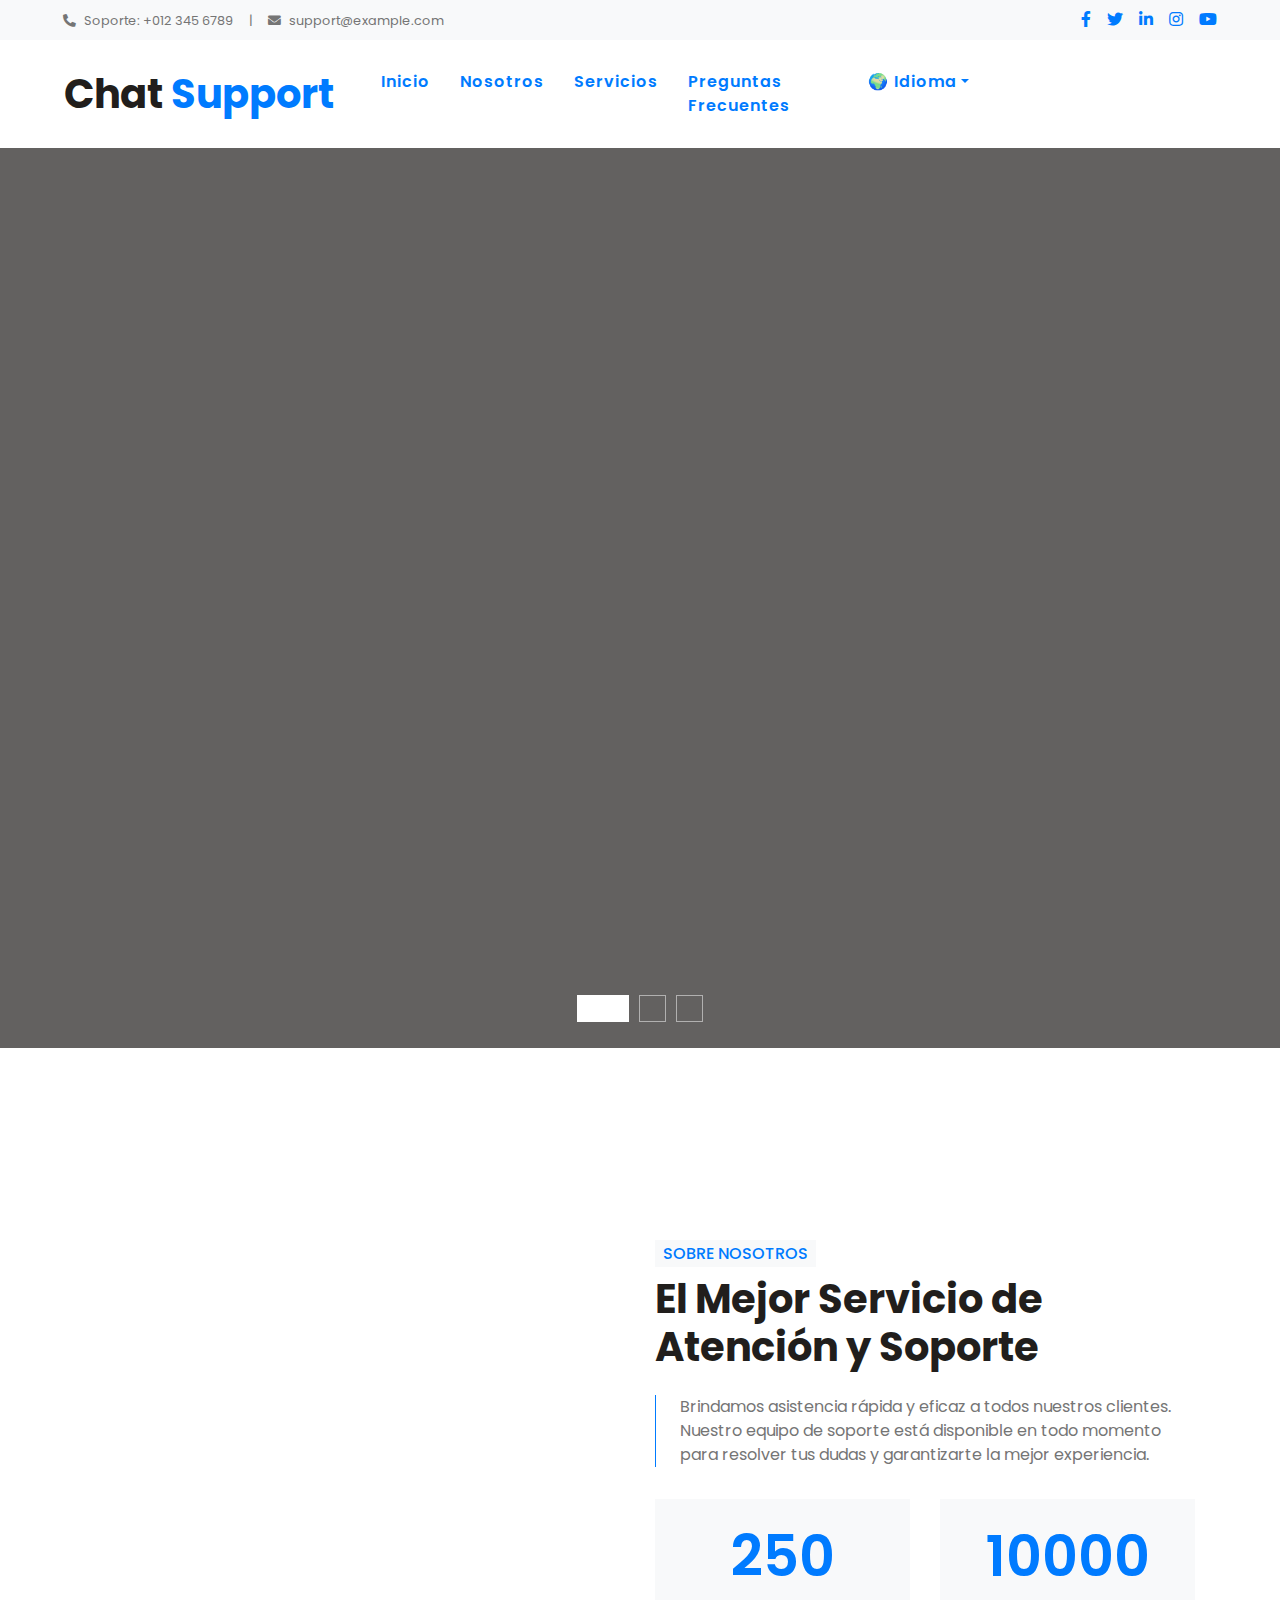
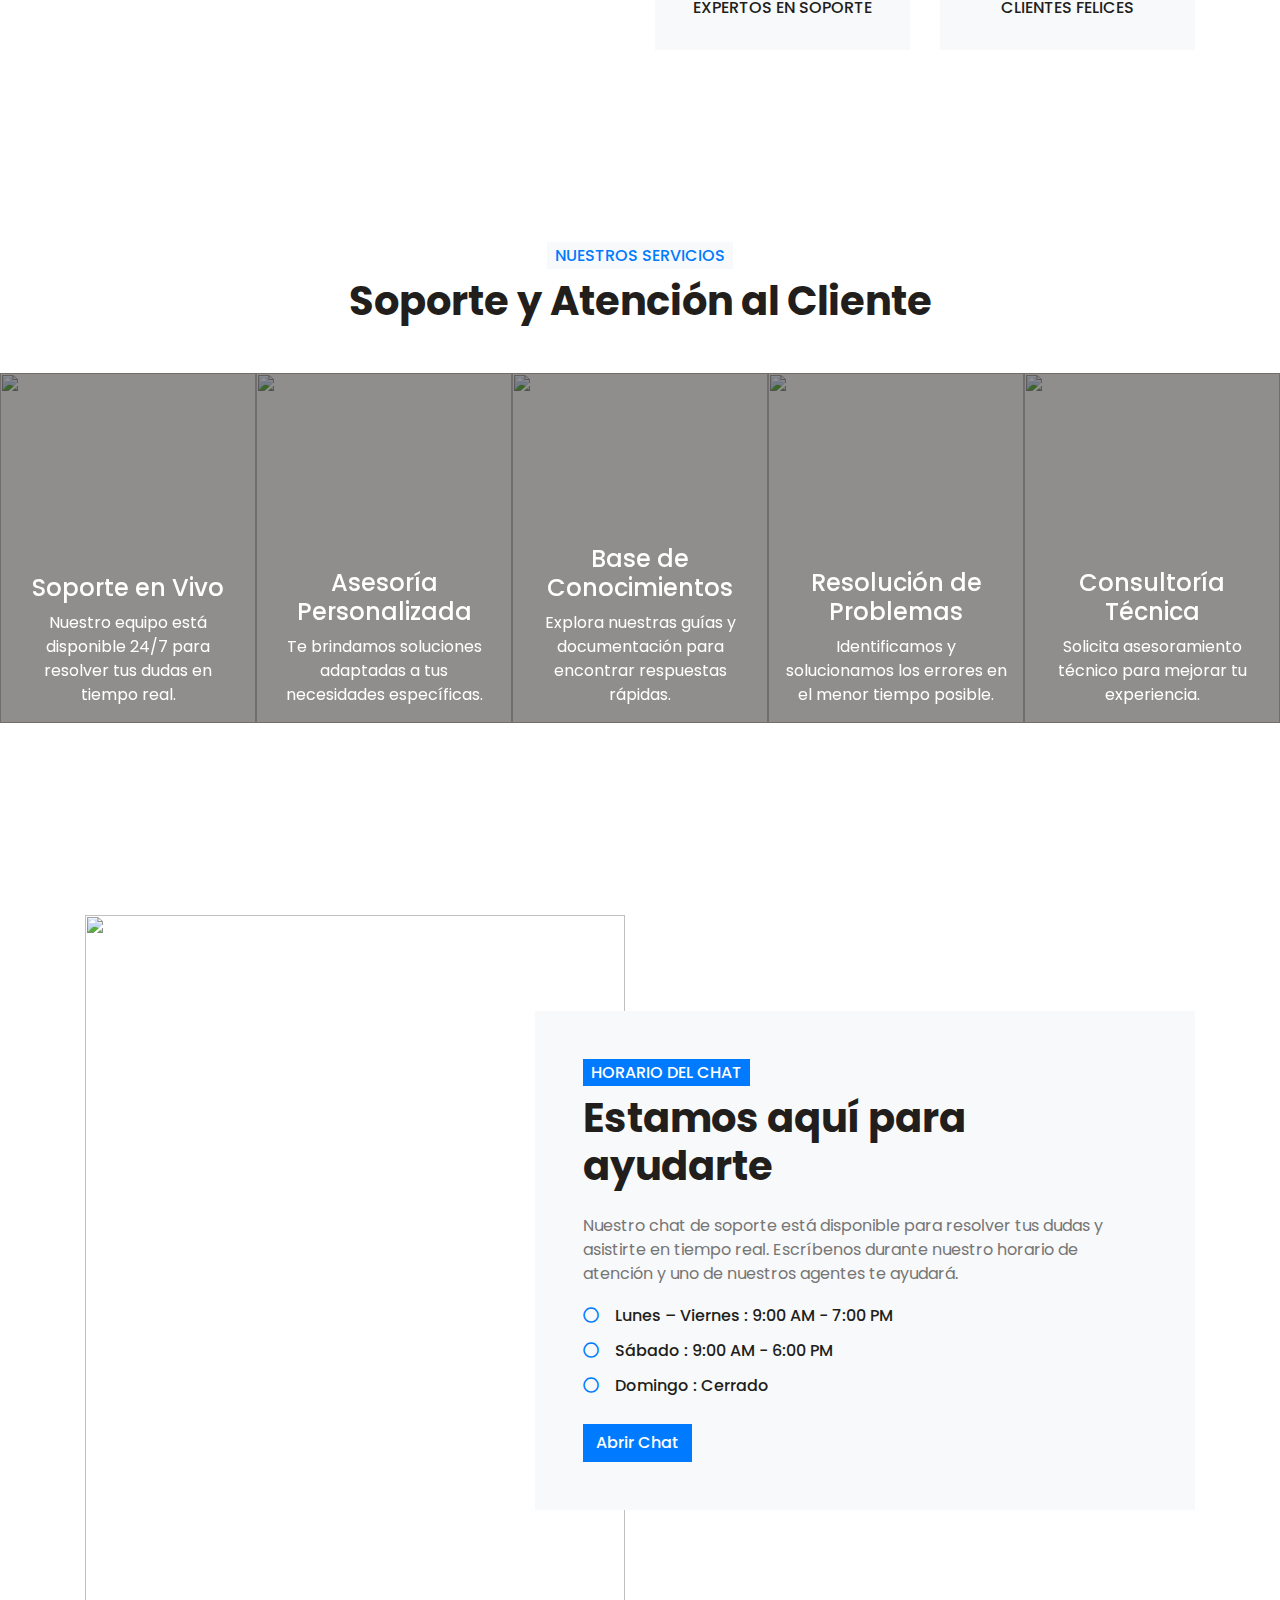
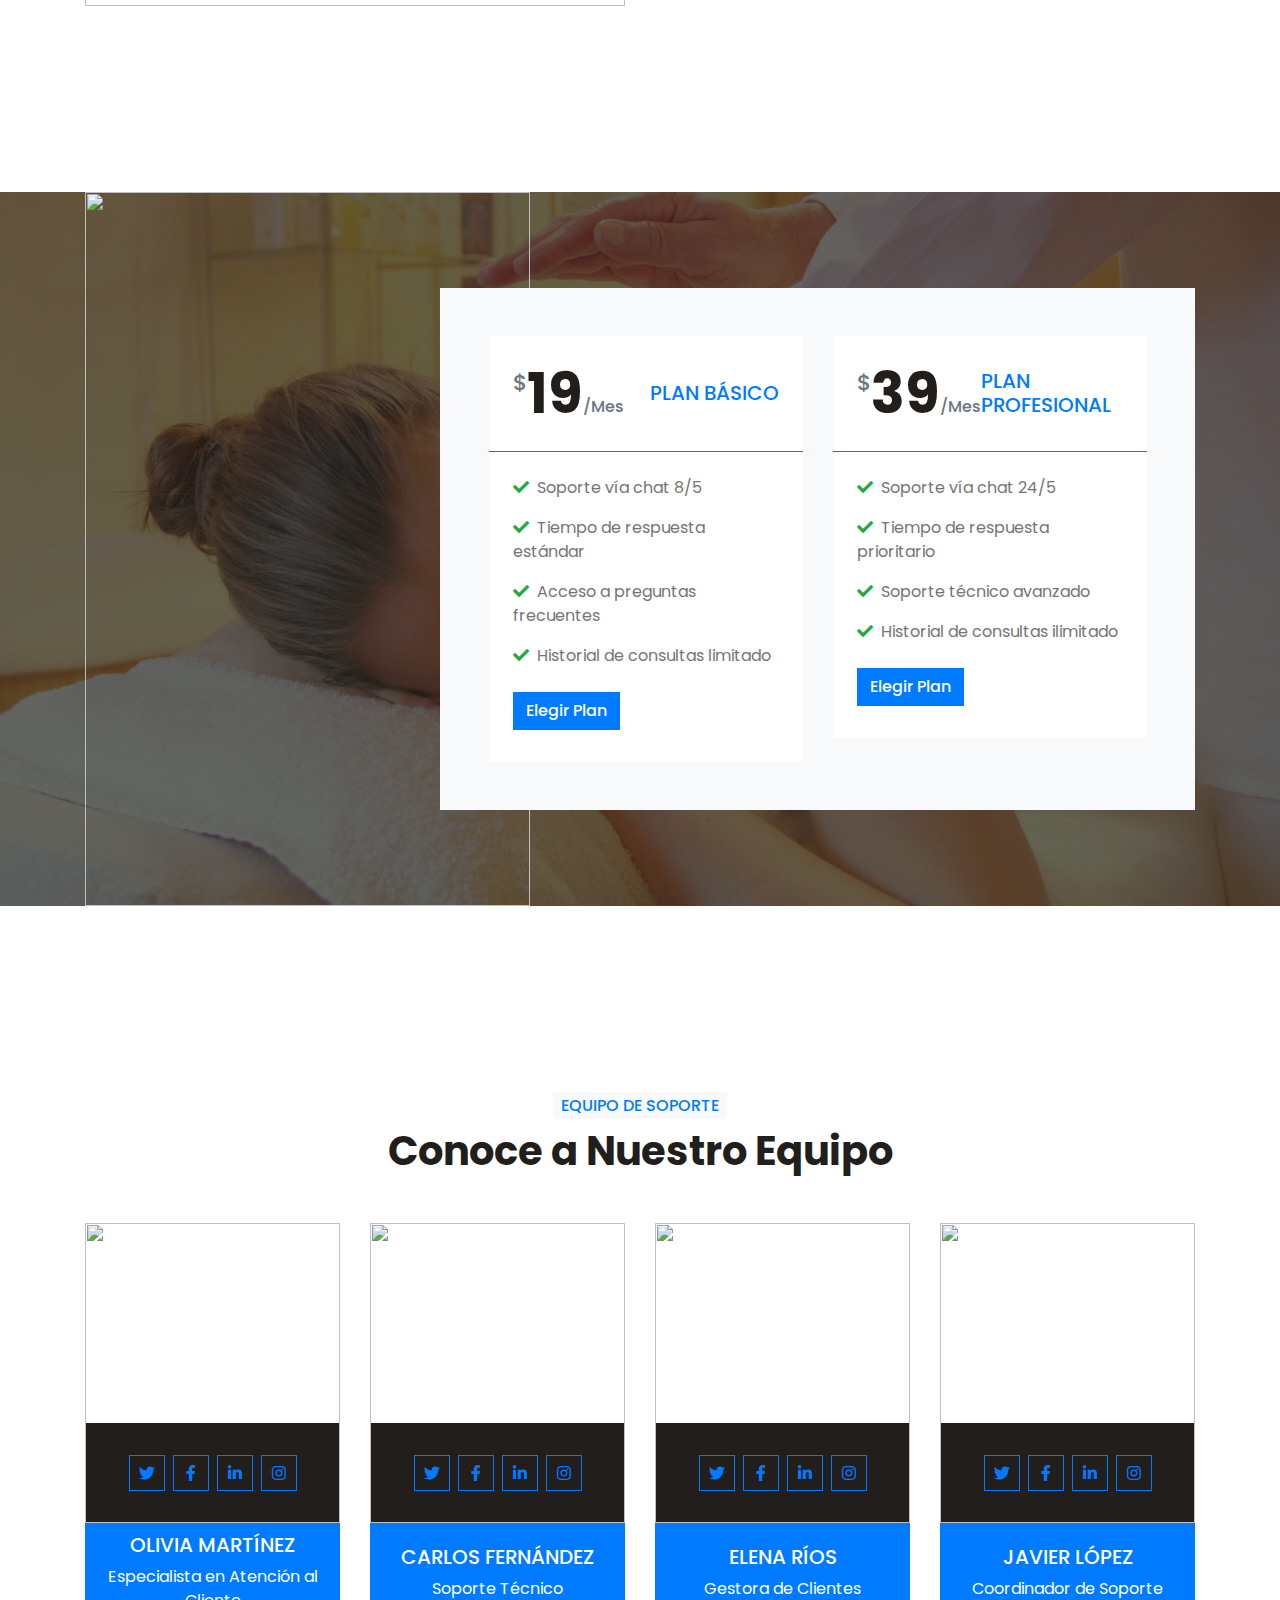
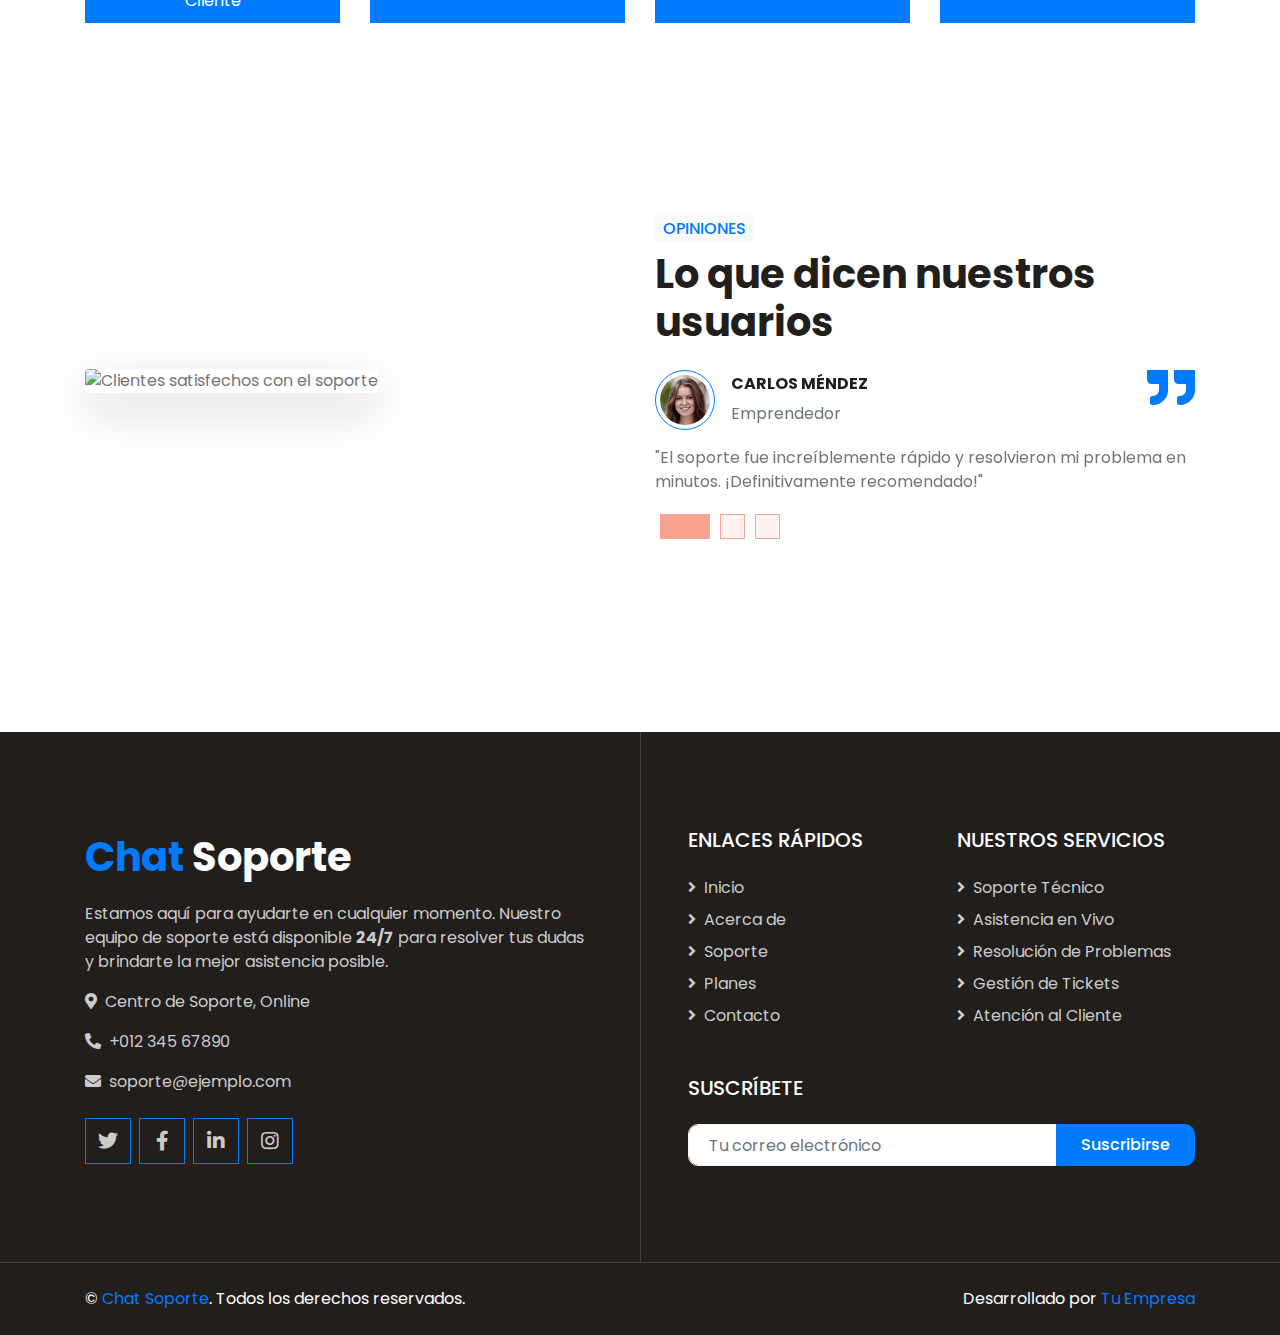
==== commit 60f25e0a: "feat(index): finalización de la traducción completa" ====
--- a/index.html
+++ b/index.html
@@ -29,6 +29,9 @@
 <!-- AOS Animation Library -->
 <link rel="stylesheet" href="https://cdnjs.cloudflare.com/ajax/libs/aos/2.3.4/aos.css">
 <script src="https://cdnjs.cloudflare.com/ajax/libs/aos/2.3.4/aos.js"></script>
+
+
+
 
 
 
@@ -388,58 +391,6 @@
             </div>
         </div>
     </div>
-    <div class="row justify-content-center bg-appointment mx-0">
-        <div class="col-lg-6 py-5">
-            <div class="p-5 my-5" style="background: rgba(33, 30, 28, 0.7);">
-                <h1 class="text-white text-center mb-4">Solicita Soporte</h1>
-                <form>
-                    <div class="form-row">
-                        <div class="col-sm-6">
-                            <div class="form-group">
-                                <input type="text" class="form-control bg-transparent p-4" placeholder="Tu Nombre" required="required" />
-                            </div>
-                        </div>
-                        <div class="col-sm-6">
-                            <div class="form-group">
-                                <input type="email" class="form-control bg-transparent p-4" placeholder="Tu Correo" required="required" />
-                            </div>
-                        </div>
-                    </div>
-                    <div class="form-row">
-                        <div class="col-sm-6">
-                            <div class="form-group">
-                                <div class="date" id="date" data-target-input="nearest">
-                                    <input type="text" class="form-control bg-transparent p-4 datetimepicker-input" placeholder="Selecciona una Fecha" data-target="#date" data-toggle="datetimepicker"/>
-                                </div>
-                            </div>
-                        </div>
-                        <div class="col-sm-6">
-                            <div class="form-group">
-                                <div class="time" id="time" data-target-input="nearest">
-                                    <input type="text" class="form-control bg-transparent p-4 datetimepicker-input" placeholder="Selecciona un Horario" data-target="#time" data-toggle="datetimepicker"/>
-                                </div>
-                            </div>
-                        </div>
-                    </div>
-                    <div class="form-row">
-                        <div class="col-sm-6">
-                            <div class="form-group">
-                                <select class="custom-select bg-transparent px-4" style="height: 47px;">
-                                    <option selected>Selecciona un Servicio</option>
-                                    <option value="1">Soporte en Vivo</option>
-                                    <option value="2">Consultoría Técnica</option>
-                                    <option value="3">Resolución de Problemas</option>
-                                </select>
-                            </div>
-                        </div>
-                        <div class="col-sm-6">
-                            <button class="btn btn-primary btn-block" type="submit" style="height: 47px;">Solicitar Soporte</button>
-                        </div>
-                    </div>
-                </form>
-            </div>
-        </div>
-    </div>
 </div>
 <!-- Service End -->
 
@@ -1022,6 +973,40 @@
  
 
 
+
+
+
+
+
+
+
+
+
+
+
+<script>
+    document.querySelectorAll(".change-lang").forEach(btn => {
+        btn.addEventListener("click", function (event) {
+            event.preventDefault(); // Evita el comportamiento predeterminado del enlace
+
+            let selectedLang = this.getAttribute("data-lang");
+
+            // Definir las rutas de cada idioma
+            let langPages = {
+                en: "index-en.html",
+                es: "index.html",
+                fr: "index-fr.html"
+            };
+
+            // Redirigir a la página correspondiente
+            if (langPages[selectedLang]) {
+                window.location.href = langPages[selectedLang];
+            }
+        });
+    });
+</script>
+
+
 </body>
 
 </html>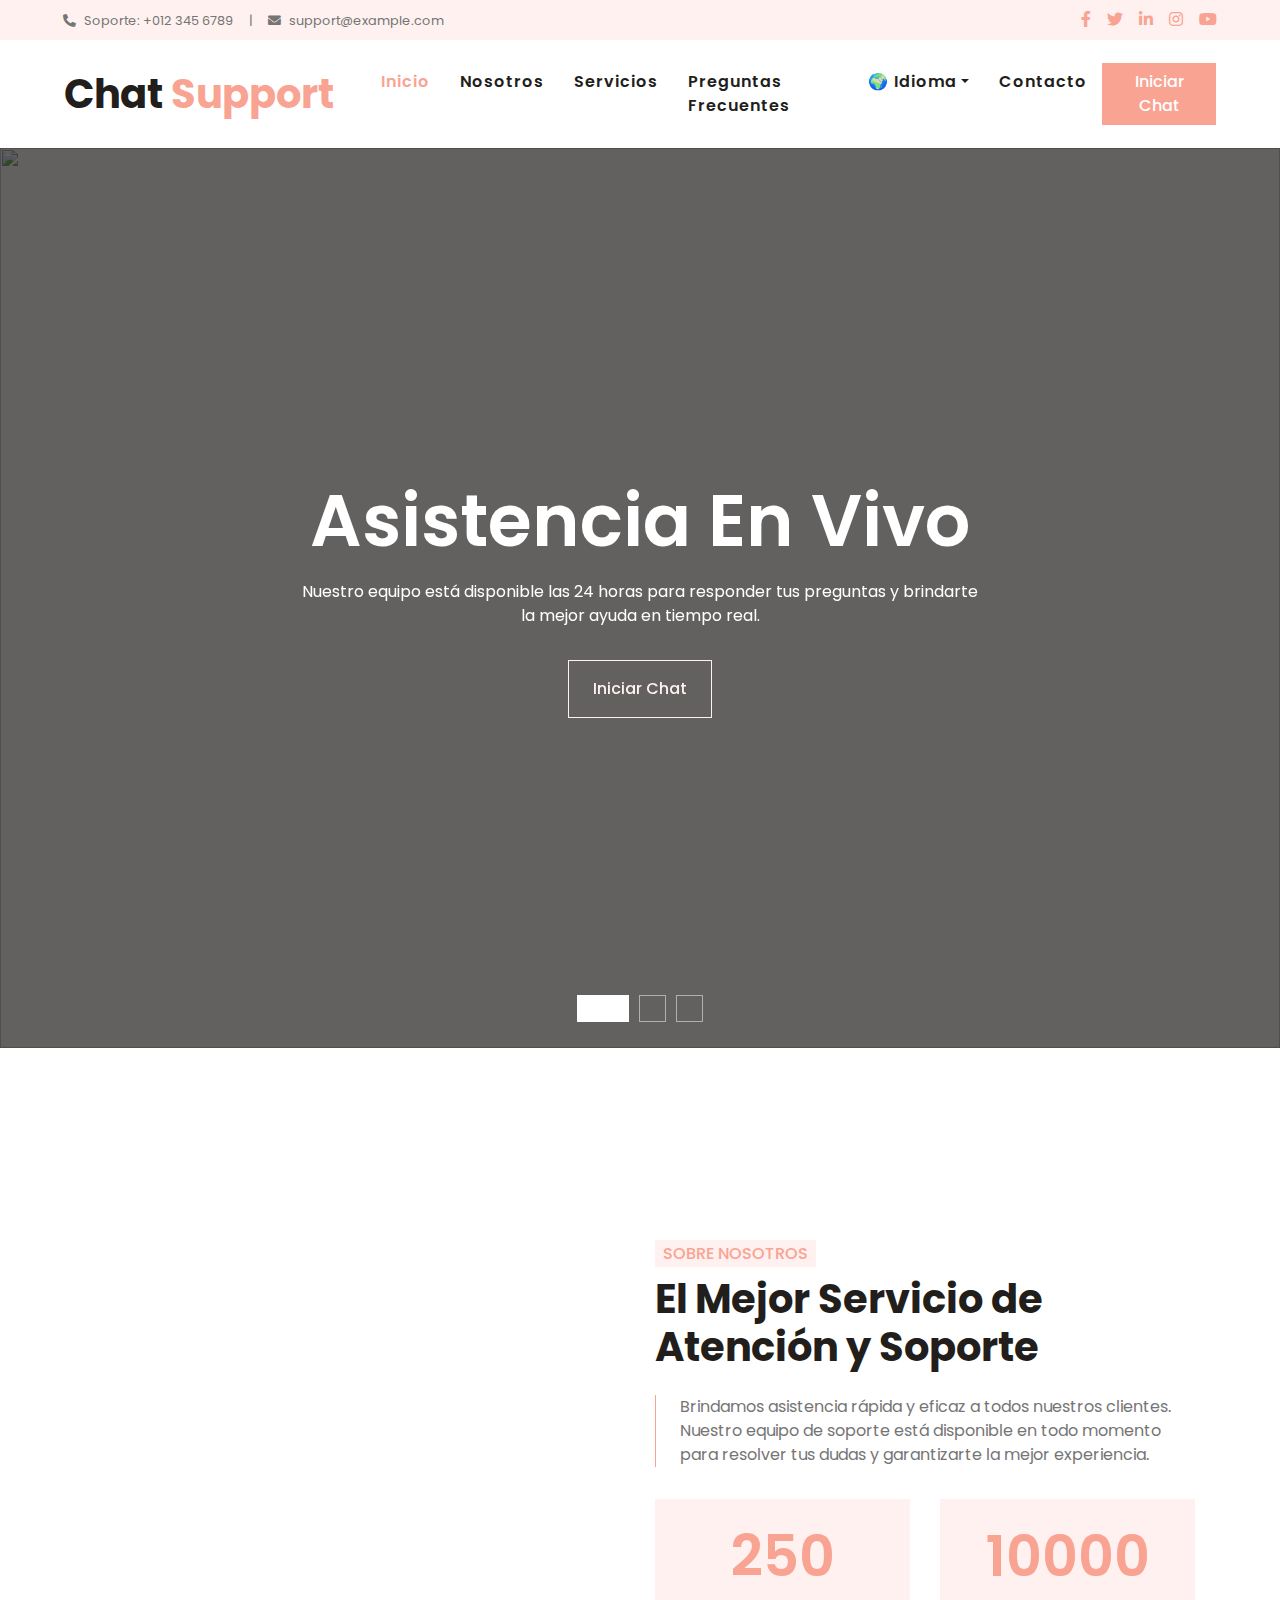
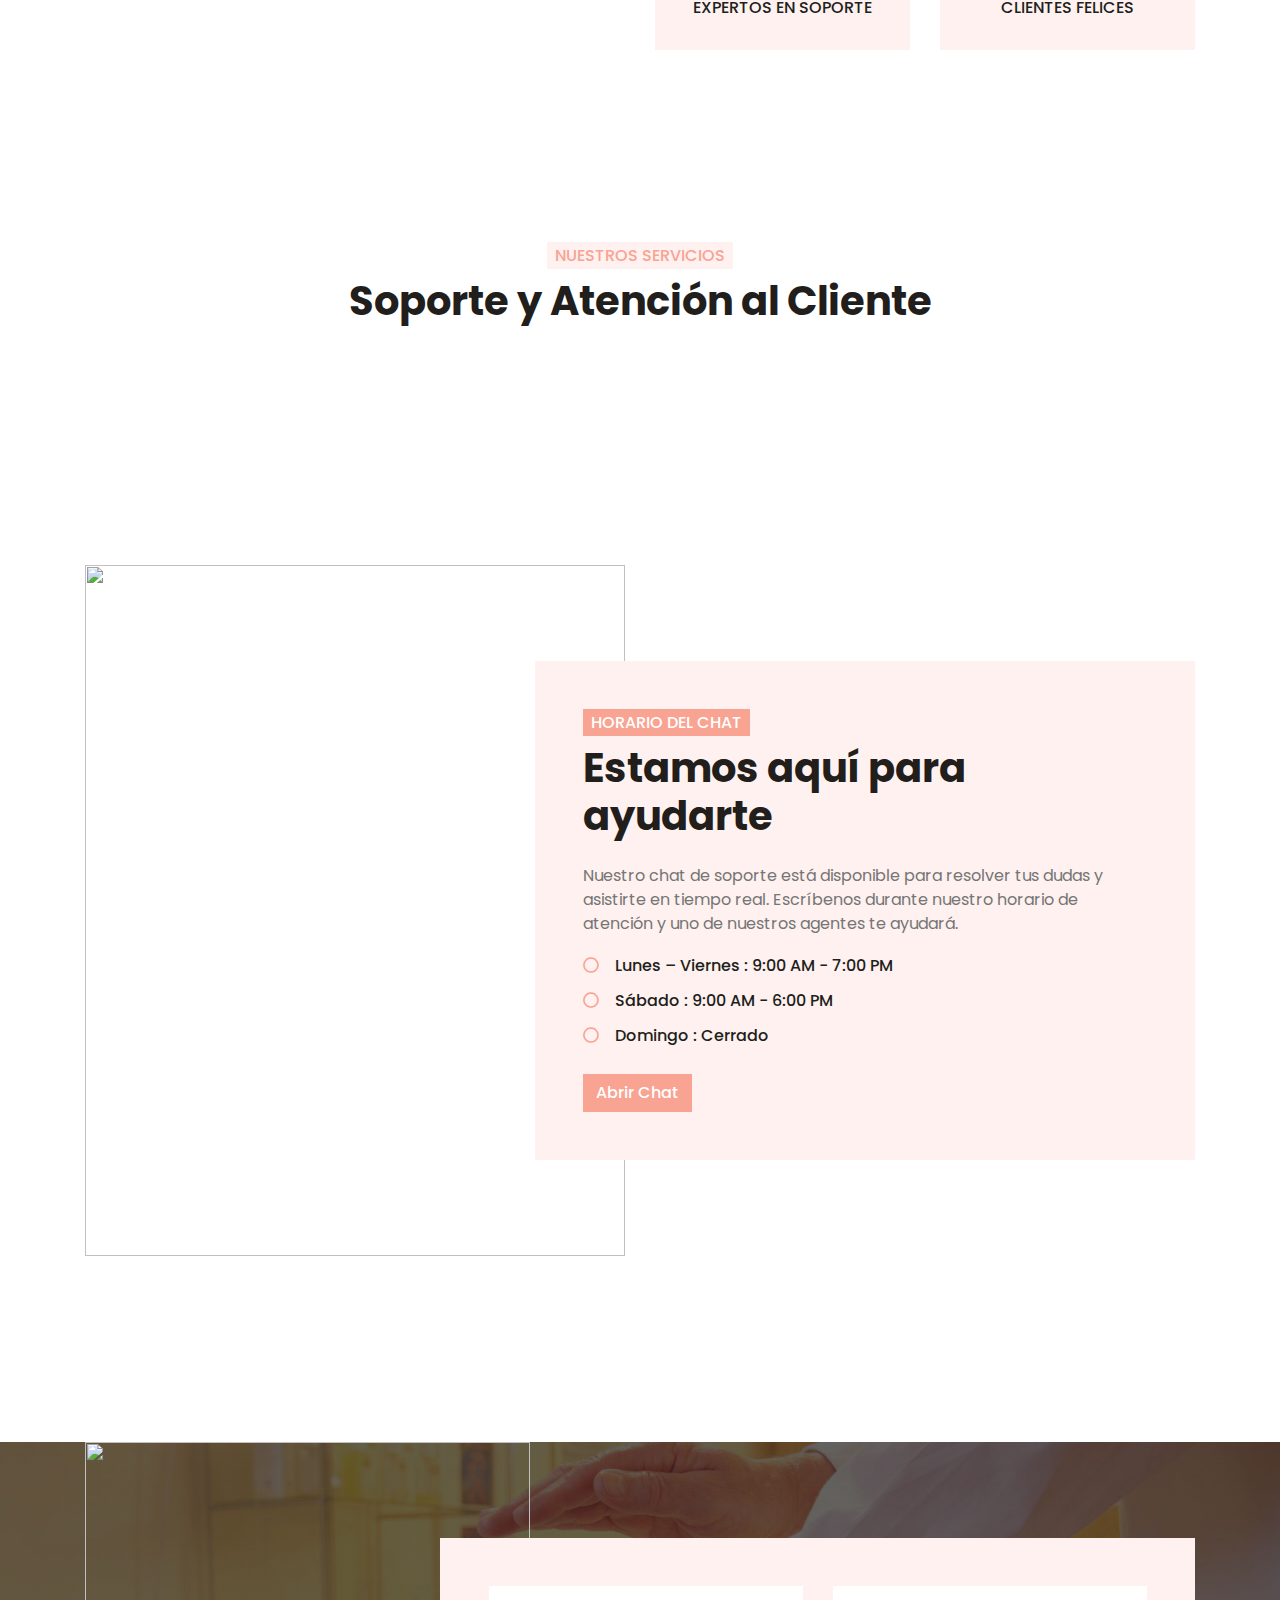
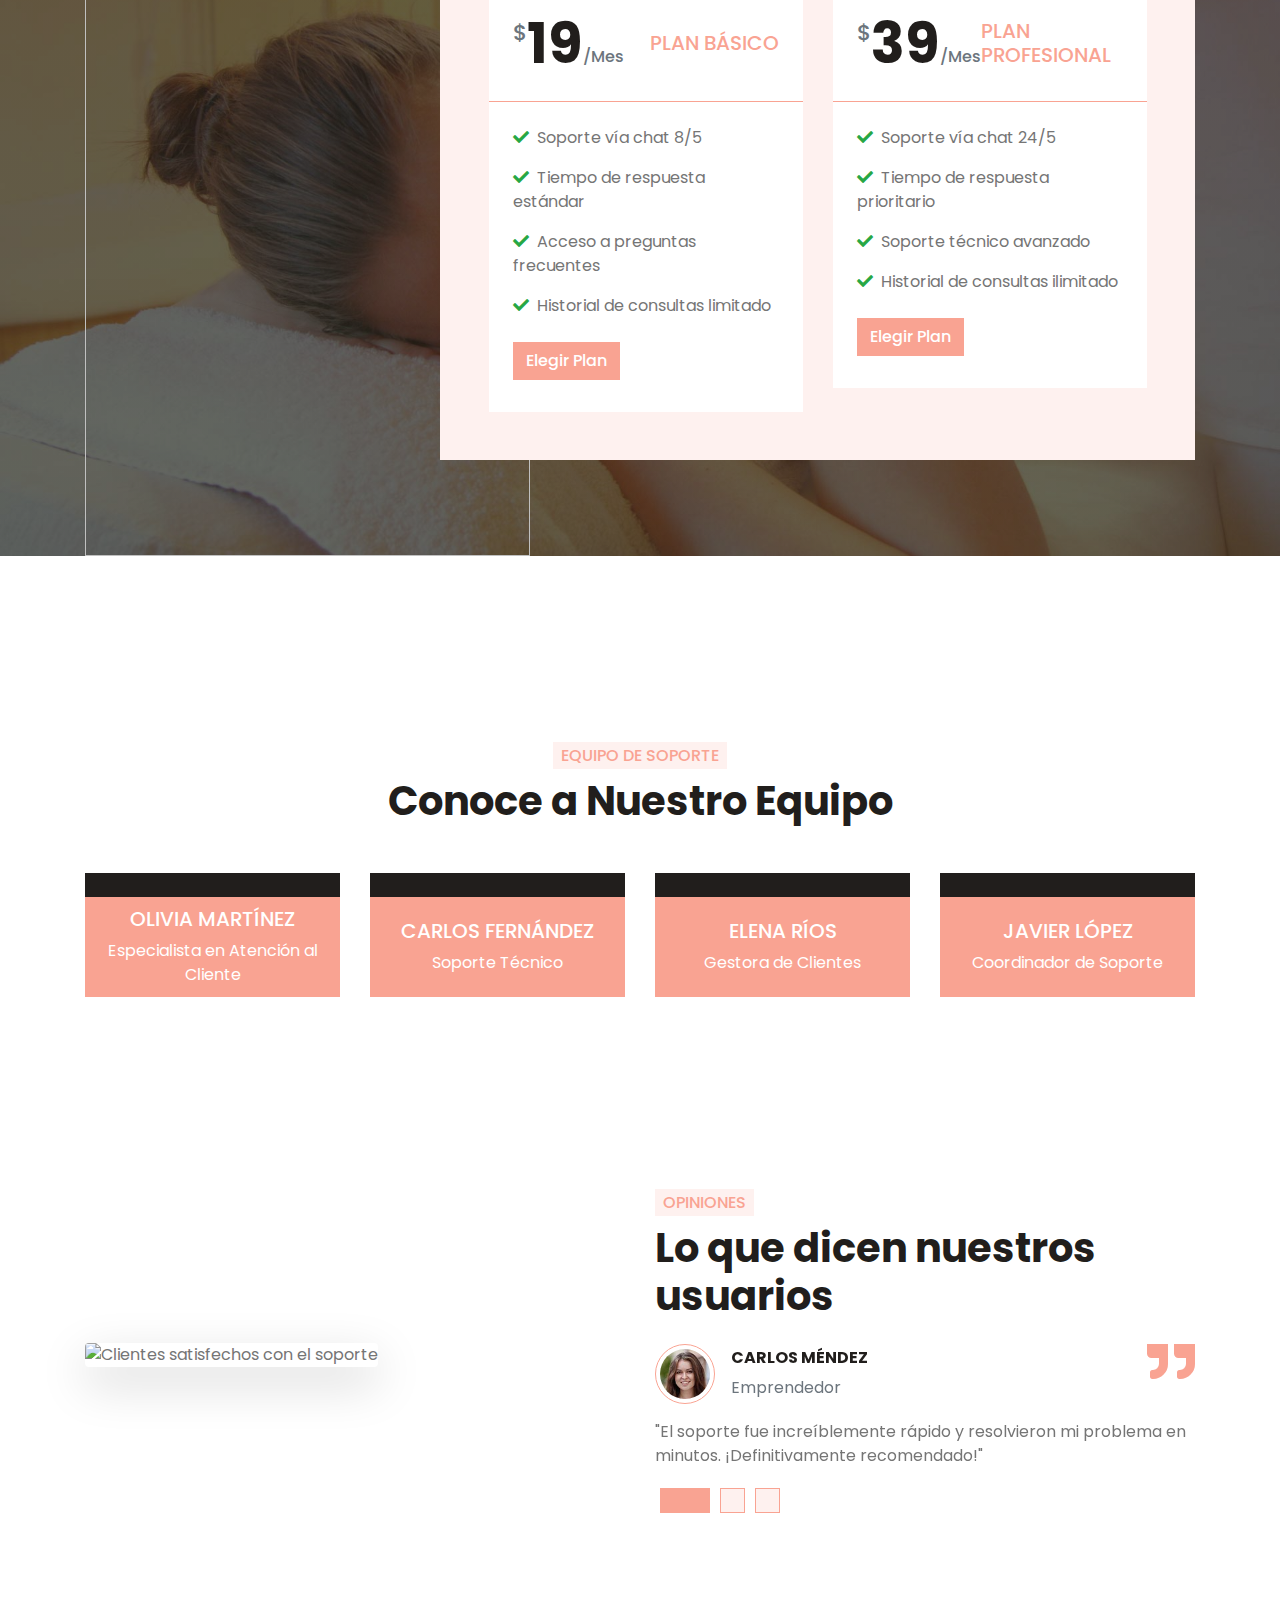
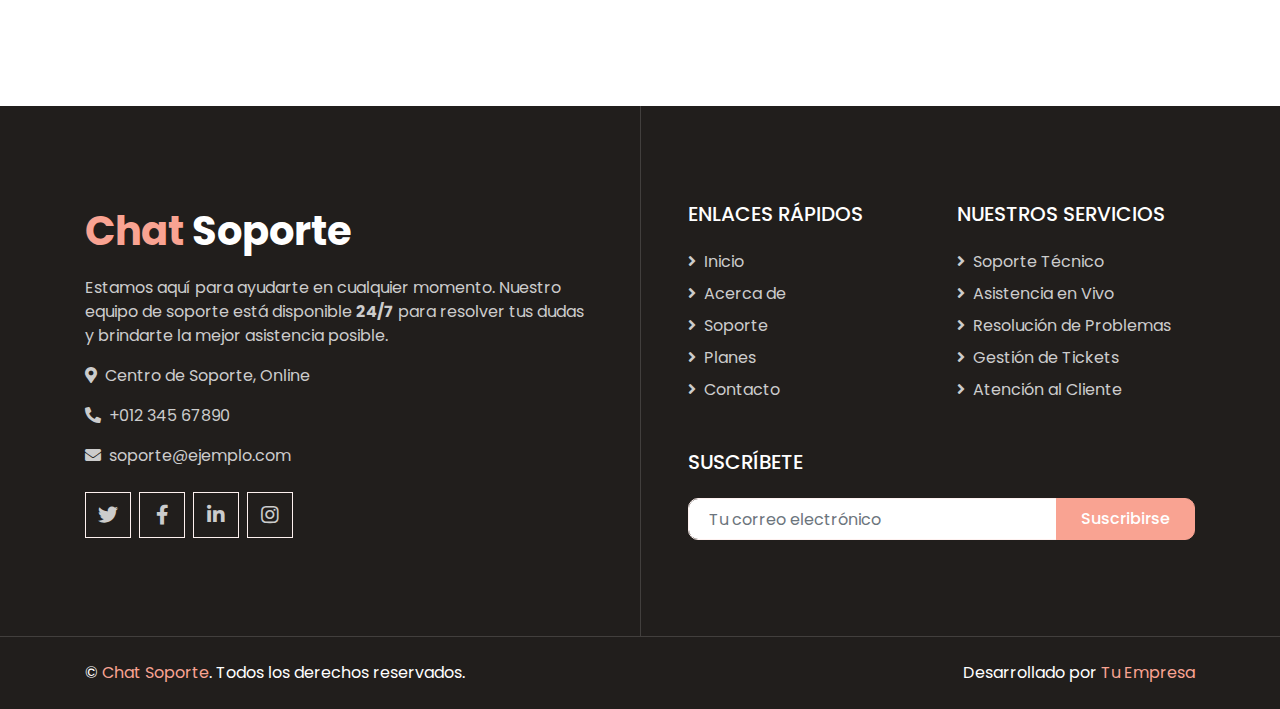
==== commit 9ee0309a: "refractor: Se eliminaron las etiquetas style y scripts entre bloques de codigo html." ====
--- a/index.html
+++ b/index.html
@@ -31,7 +31,8 @@
 <script src="https://cdnjs.cloudflare.com/ajax/libs/aos/2.3.4/aos.js"></script>
 
 
-
+<!--My own css-->
+<link href="css/styleAnimation.css" rel="stylesheet">
 
 
 
@@ -63,7 +64,16 @@
 
 
 
-<body><!-- Topbar Start -->
+<body>
+    
+    
+    
+    
+    
+    
+    
+    
+    <!-- Topbar Start -->
     <div class="container-fluid bg-light d-none d-lg-block">
         <div class="row py-2 px-lg-5">
             <div class="col-lg-6 text-left mb-2 mb-lg-0">
@@ -131,27 +141,10 @@
 <!-- Navbar End -->
 
 <style>
-    /* Animación de opacidad */
-    .fade-in {
-        opacity: 0;
-        transition: opacity 0.6s ease-in;
-    }
-    
-    .fade-in.show {
-        opacity: 1;
-    }
+ 
 </style>
 
 <script>
-    document.addEventListener("DOMContentLoaded", function () {
-        const navItems = document.querySelectorAll(".fade-in");
-
-        navItems.forEach((item, index) => {
-            setTimeout(() => {
-                item.classList.add("show");
-            }, index * 150); // Retraso de 300ms entre cada uno
-        });
-    });
 </script>
 
 
@@ -159,38 +152,7 @@
 
 
 <style>
-    /* Animación para la imagen */
-    @keyframes fadeInImage {
-        from {
-            opacity: 0;
-            transform: scale(1.1);
-        }
-        to {
-            opacity: 1;
-            transform: scale(1);
-        }
-    }
-    
-    /* Animación para el texto */
-    @keyframes fadeInText {
-        from {
-            opacity: 0;
-            transform: translateY(20px);
-        }
-        to {
-            opacity: 1;
-            transform: translateY(0);
-        }
-    }
-    
-    /* Ocultamos la imagen y el texto inicialmente */
-    .first-slide-img {
-        opacity: 0;
-    }
-    
-    .animated-text {
-        opacity: 0;
-    }
+    
     </style>
     
     <!-- Carousel Start -->
@@ -249,23 +211,8 @@
     <!-- Carousel End -->
     
     <script>
-    document.addEventListener("DOMContentLoaded", function () {
-        setTimeout(function () {
-            var firstSlideImg = document.querySelector(".first-slide-img");
-            var animatedText = document.querySelector(".animated-text");
-    
-            // Aparece la imagen
-            firstSlideImg.style.animation = "fadeInImage 1s ease-in-out forwards";
-    
-            // Aparece el texto 1 segundo después
-            setTimeout(function () {
-                animatedText.style.animation = "fadeInText 0.5s ease-in-out forwards";
-            }, 500);
-    
-        }, 800); // Retraso de 1 segundos antes de iniciar la animación
-    });
     </script>
-    
+
 
 
 
@@ -393,9 +340,6 @@
     </div>
 </div>
 <!-- Service End -->
-
-
-
 
 
 
@@ -766,31 +710,12 @@
     <script src="js/main.js"></script>
 
 
+
+    <!--My own js-->
+    <script src="js/MyOwnJS.js"></script>
+
+
     <script>
-        document.addEventListener("DOMContentLoaded", function () {
-            let sections = document.querySelectorAll(".container-fluid"); // Secciones principales
-            let currentSectionIndex = 0;
-            let isScrolling = false;
-            let scrollingCompleted = false; // Bandera para desactivar la función tras el primer recorrido completo
-    
-            window.addEventListener("wheel", function (event) {
-                if (isScrolling || scrollingCompleted || event.deltaY <= 0) return; // Solo activa cuando el usuario baja
-    
-                isScrolling = true;
-                setTimeout(() => isScrolling = false, 800); // Evita múltiples activaciones
-    
-                // Scroll hacia abajo
-                if (currentSectionIndex < sections.length - 1) {
-                    currentSectionIndex++;
-                    sections[currentSectionIndex].scrollIntoView({ behavior: "smooth" });
-                }
-    
-                // Si el usuario ha llegado a la última sección, desactiva la función
-                if (currentSectionIndex === sections.length - 1) {
-                    scrollingCompleted = true;
-                }
-            });
-        });
     </script>
         
 
@@ -810,162 +735,6 @@
 
 <style>
 
-/* Cambiar enlaces rosados a azul */
-a {
-  color: #007bff !important; /* Azul */
-  text-decoration: none;
-  background-color: transparent;
-}
-
-a:hover {
-  color: #0056b3 !important; /* Azul más oscuro al pasar el mouse */
-  text-decoration: underline;
-}
-
-/* Cambiar botones rosados a azul */
-.btn-primary {
-  background-color: #007bff !important;
-  border-color: #007bff !important;
-}
-
-.btn-primary:hover {
-  background-color: #0056b3 !important;
-  border-color: #0056b3 !important;
-}
-
-/* Cambiar textos que podrían estar en rosado */
-.text-primary {
-  color: #007bff !important;
-}
-
-/* Bordes que puedan estar en rosado */
-.border-primary {
-  border-color: #007bff !important;
-}
-
-/* Otros botones con borde rosado */
-.btn-outline-light {
-  color: #007bff !important;
-  border-color: #007bff !important;
-}
-
-.btn-outline-light:hover {
-  background-color: #007bff !important;
-  color: white !important;
-}
-
-/* General */
-.bg-primary {
-    background-color: #007bff !important; /* Azul */
-}
-
-.text-primary {
-    color: #007bff !important; /* Azul */
-}
-
-.btn-primary {
-    background-color: #007bff !important; /* Azul */
-    border-color: #007bff !important;
-}
-
-.btn-primary:hover {
-    background-color: #0056b3 !important; /* Azul más oscuro */
-    border-color: #0056b3 !important;
-}
-
-/* Servicios */
-.service-text {
-    background-color: rgba(0, 123, 255, 0.8); /* Azul con transparencia */
-}
-
-/* Formulario de soporte */
-.bg-appointment {
-    background-color: #007bff !important; /* Azul */
-}
-
-/* Horario del chat */
-.hours-text .bg-primary {
-    background-color: #007bff !important; /* Azul */
-}
-
-/* Precios */
-.bg-pricing {
-    background-color: #007bff !important; /* Azul */
-}
-
-.border-primary {
-    border-color: #007bff !important; /* Azul */
-}
-
-/* Equipo */
-.team-text {
-    background-color: #007bff !important; /* Azul */
-}
-
-.team-social .btn-outline-primary {
-    border-color: #007bff !important; /* Azul */
-    color: #007bff !important;
-}
-
-.team-social .btn-outline-primary:hover {
-    background-color: #007bff !important;
-    color: #fff !important;
-}
-
-/* Testimonios */
-.text-primary {
-    color: #007bff !important; /* Azul */
-}
-
-.bg-light {
-    background-color: #f8f9fa !important; /* Mantiene el fondo claro */
-}
-
-.fa-quote-right.text-primary {
-    color: #007bff !important; /* Icono de comillas en azul */
-}
-
-/* Footer */
-.footer h1 span.text-primary {
-    color: #007bff !important; /* Parte del logo en azul */
-}
-
-.btn-primary {
-    background-color: #007bff !important; /* Botones de redes sociales en azul */
-    border-color: #007bff !important;
-}
-
-.btn-primary:hover {
-    background-color: #0056b3 !important; /* Azul más oscuro al pasar el mouse */
-    border-color: #0056b3 !important;
-}
-
-.text-white-50 {
-    color: rgba(255, 255, 255, 0.5) !important; /* Mantiene enlaces en footer en su estilo */
-}
-
-.input-group-append .btn-primary {
-    background-color: #007bff !important; /* Botón de suscripción en azul */
-    border-color: #007bff !important;
-}
-
-.service-carousel .service-item img {
-    width: 100% !important;
-    height: 350px !important; /* Ajusta la altura según necesites */
-    object-fit: cover !important;
-}
-
-.team img {
-    width: 100%; 
-    height: 300px; /* Ajusta la altura según necesites */
-    object-fit: cover; /* Recorta la imagen manteniendo la proporción */
-}
-
-
-
-
-
-
 
 
 
@@ -985,25 +754,7 @@
 
 
 <script>
-    document.querySelectorAll(".change-lang").forEach(btn => {
-        btn.addEventListener("click", function (event) {
-            event.preventDefault(); // Evita el comportamiento predeterminado del enlace
-
-            let selectedLang = this.getAttribute("data-lang");
-
-            // Definir las rutas de cada idioma
-            let langPages = {
-                en: "index-en.html",
-                es: "index.html",
-                fr: "index-fr.html"
-            };
-
-            // Redirigir a la página correspondiente
-            if (langPages[selectedLang]) {
-                window.location.href = langPages[selectedLang];
-            }
-        });
-    });
+    
 </script>
 
 
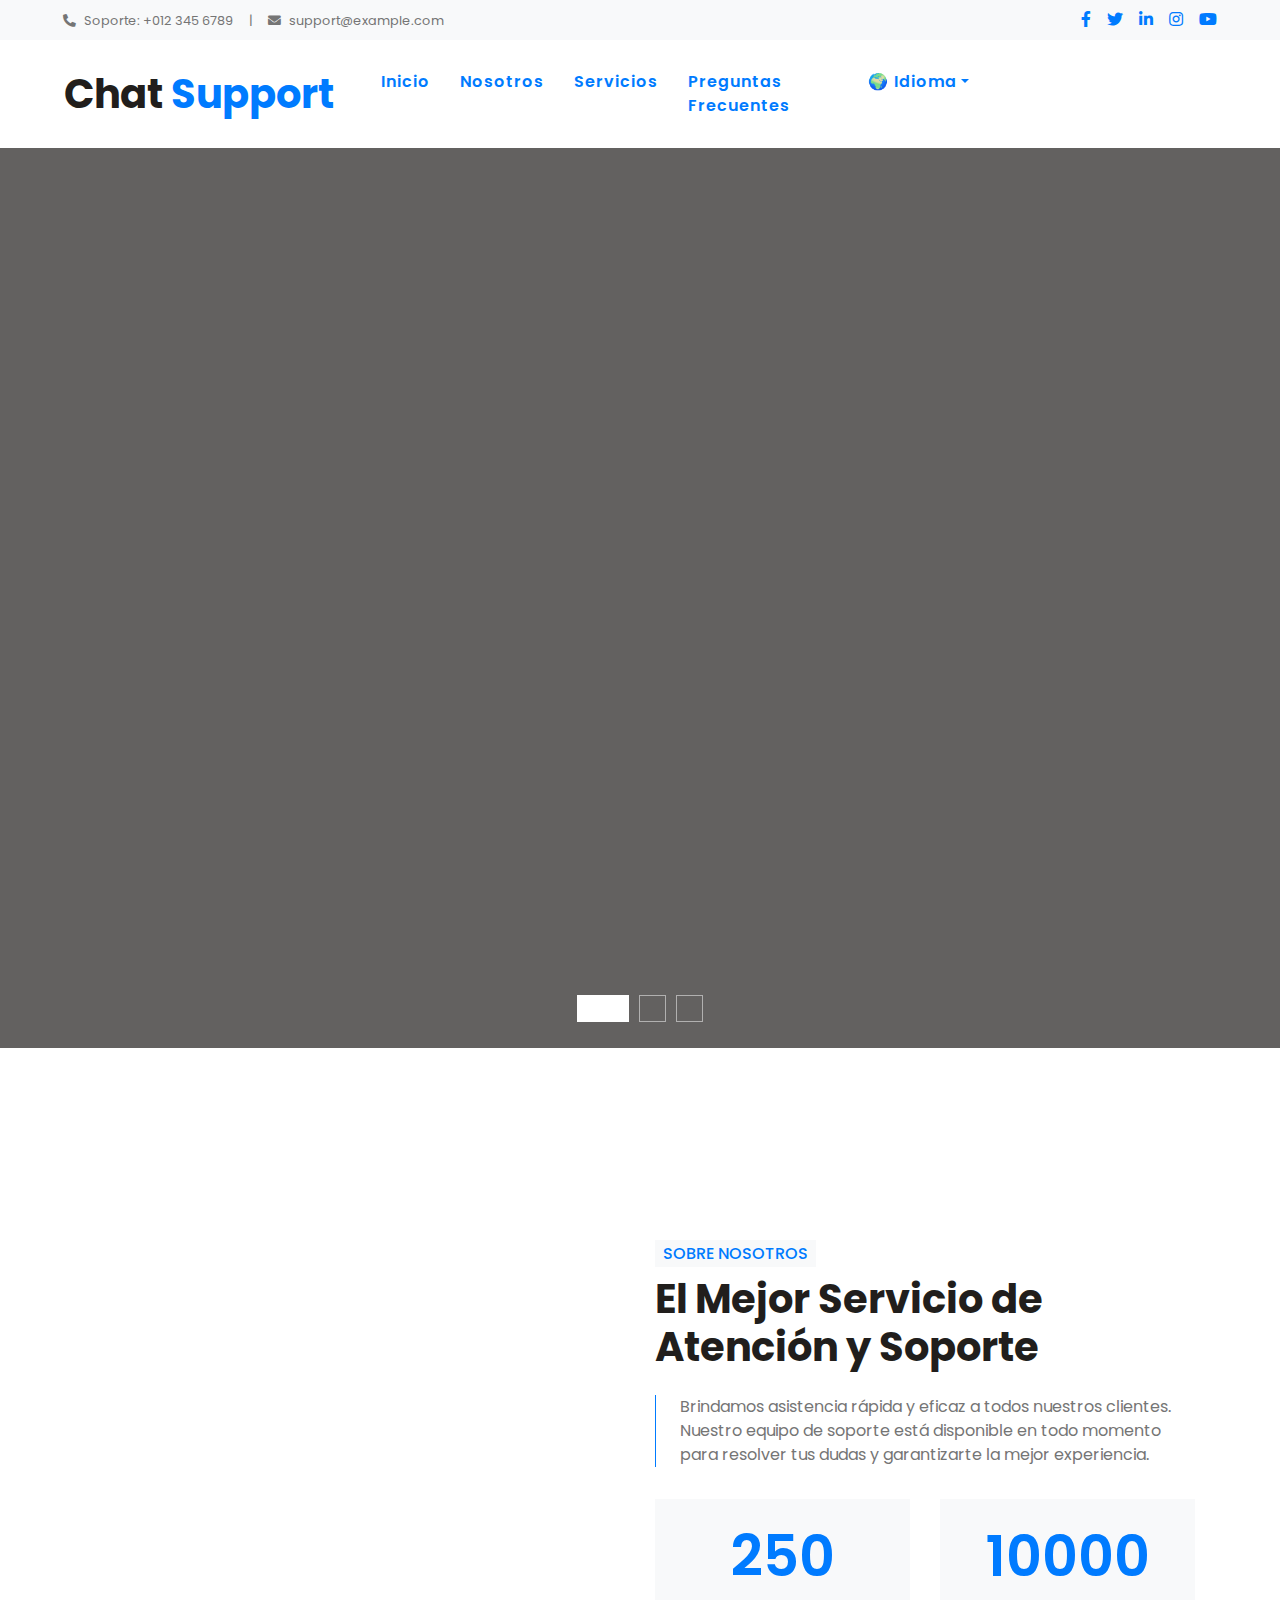
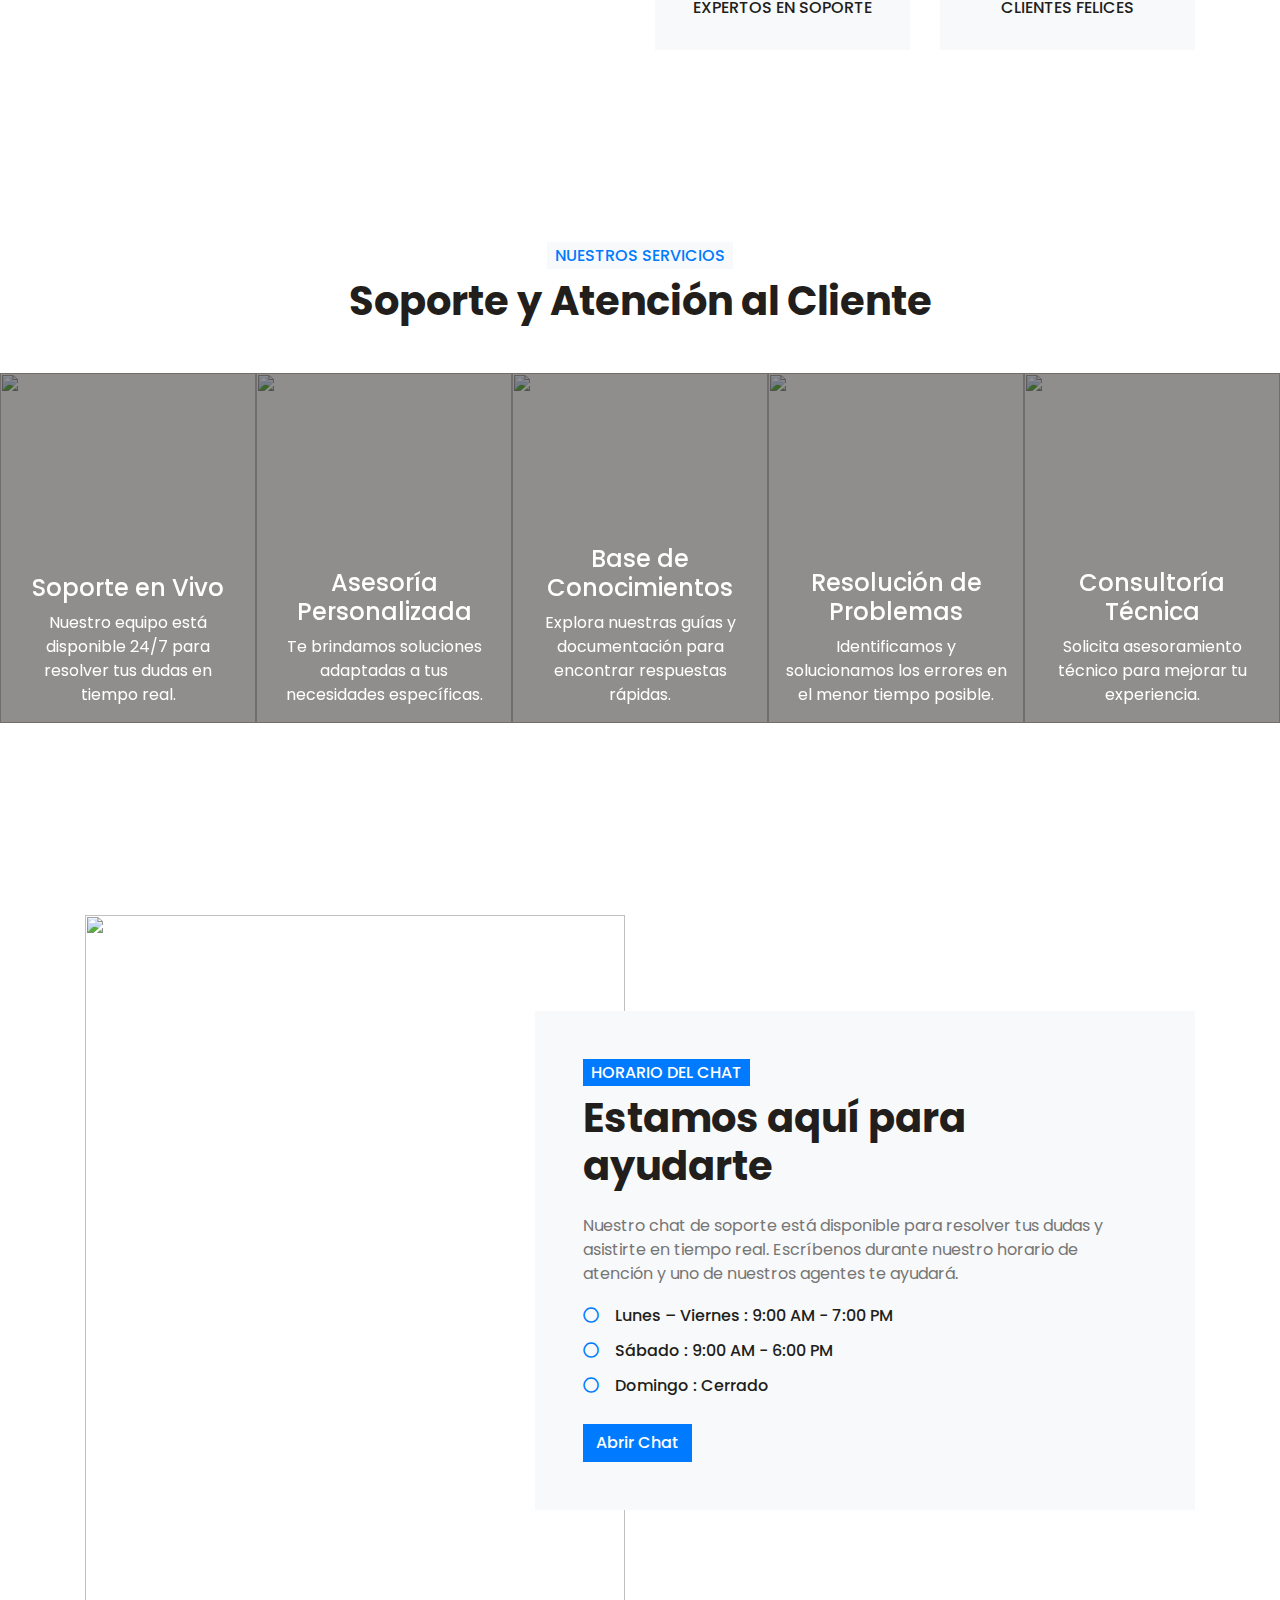
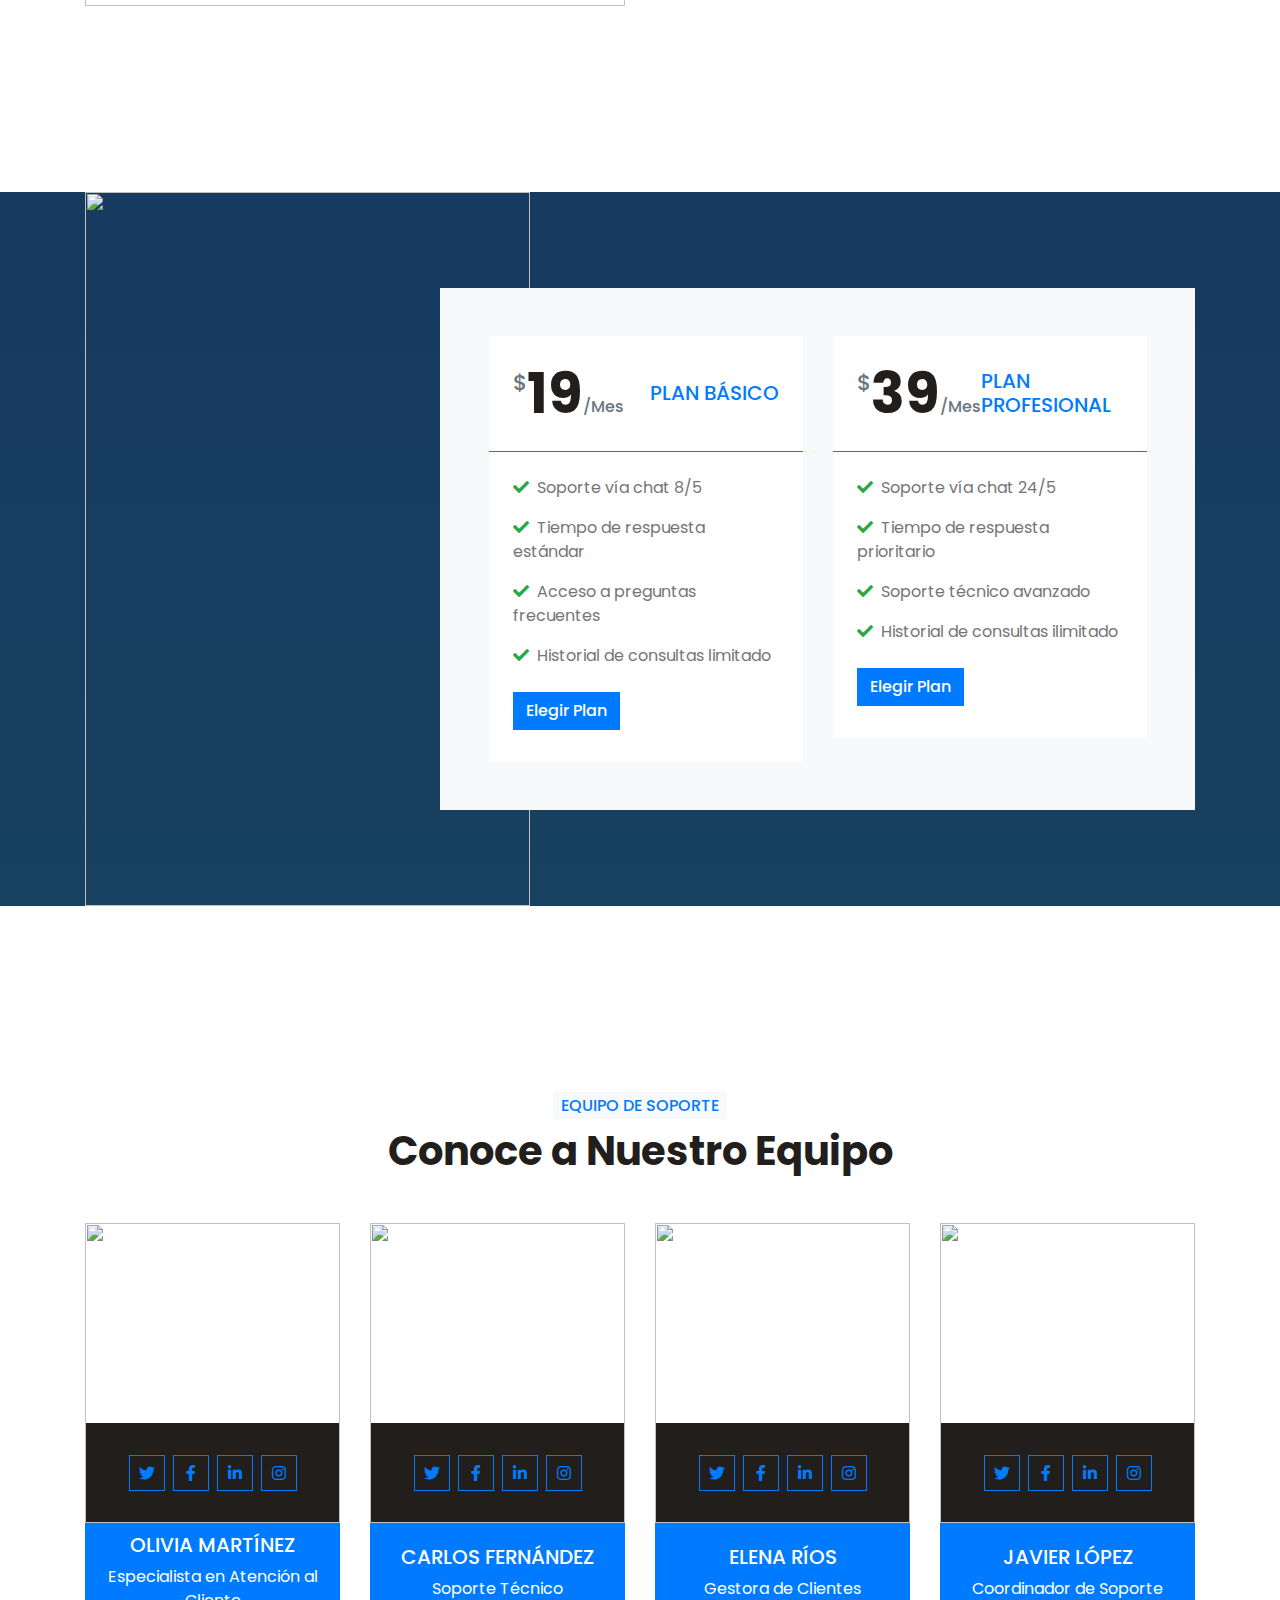
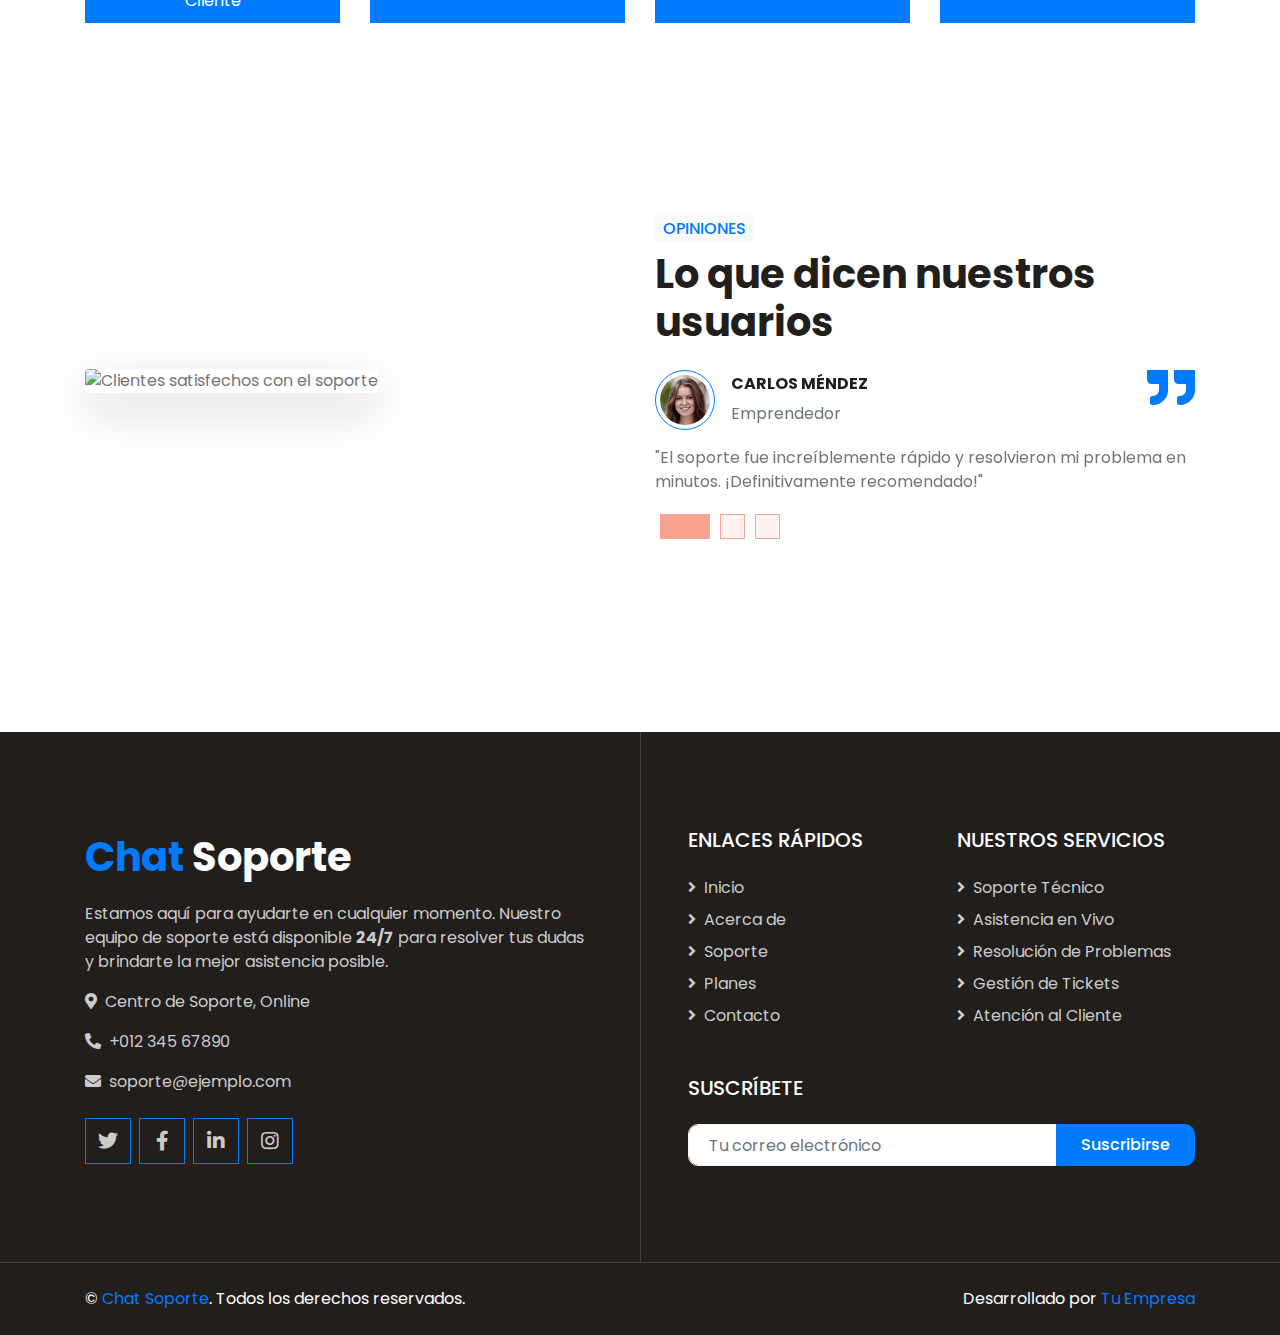
==== commit d19217cd: "refactor: mover scripts a myownjs.js para mejorar legibilidad" ====
--- a/index.html
+++ b/index.html
@@ -30,48 +30,14 @@
 <link rel="stylesheet" href="https://cdnjs.cloudflare.com/ajax/libs/aos/2.3.4/aos.css">
 <script src="https://cdnjs.cloudflare.com/ajax/libs/aos/2.3.4/aos.js"></script>
 
-
 <!--My own css-->
 <link href="css/styleAnimation.css" rel="stylesheet">
 
-
-
 </head>
 
 
 
-
-
-
-
-
-
-
-
-
-
-
-
-
-
-
-
-
-
-
-
-
-
-
-
 <body>
-    
-    
-    
-    
-    
-    
-    
     
     <!-- Topbar Start -->
     <div class="container-fluid bg-light d-none d-lg-block">
@@ -140,21 +106,7 @@
 </div>
 <!-- Navbar End -->
 
-<style>
- 
-</style>
-
-<script>
-</script>
-
-
-
-
-
-<style>
-    
-    </style>
-    
+
     <!-- Carousel Start -->
     <div class="container-fluid p-0 mb-5 pb-5">
         <div id="header-carousel" class="carousel slide carousel-fade" data-ride="carousel">
@@ -209,15 +161,7 @@
         </div>
     </div>
     <!-- Carousel End -->
-    
-    <script>
-    </script>
-
-
-
-
-
-
+ 
 
 
 <!-- About Start -->
@@ -260,11 +204,6 @@
 <script>
     AOS.init();
 </script>
-
-
-
-
-
 
 
 
@@ -340,10 +279,6 @@
     </div>
 </div>
 <!-- Service End -->
-
-
-
-
 
 
 
@@ -380,9 +315,6 @@
 
 
 
-
-
-    
 <!-- Pricing Start -->
 <div class="container-fluid bg-pricing" style="margin: 90px 0;">
     <div class="container">
@@ -454,10 +386,6 @@
 
 
 
-
-
-
-
 <!-- Team Start -->
 <div class="container-fluid py-5">
     <div class="container pt-5">
@@ -544,10 +472,6 @@
 <script>
     AOS.init();
 </script>
-
-
-
-
 
 
 
@@ -681,15 +605,8 @@
     AOS.init();
 </script>
 
-
-
-
-
-
-
     <!-- Back to Top -->
     <a href="#" class="btn btn-lg btn-primary back-to-top"><i class="fa fa-angle-double-up"></i></a>
-
 
     <!-- JavaScript Libraries -->
     <script src="https://code.jquery.com/jquery-3.4.1.min.js"></script>
@@ -709,55 +626,10 @@
     <!-- Template Javascript -->
     <script src="js/main.js"></script>
 
-
-
     <!--My own js-->
     <script src="js/MyOwnJS.js"></script>
 
-
-    <script>
-    </script>
-        
-
-
-
-
-
-
-
-
-
-
-
-        
-
-
-
-<style>
-
-
-
-
-</style>
- 
-
-
-
-
-
-
-
-
-
-
-
-
-
-<script>
     
-</script>
-
-
 </body>
 
 </html>--- a/css/style.css
+++ b/css/style.css
@@ -9597,12 +9597,12 @@
 }
 
 .bg-appointment {
-  background: linear-gradient(rgba(33, 30, 28, 0.7), rgba(33, 40, 28, 0.7)), url(../img/carousel-1.jpg), no-repeat center center;
+  background: linear-gradient(rgba(33, 30, 28, 0.7), rgba(33, 40, 28, 0.7)), url(https://cyberbacker.com/wp-content/uploads/2022/08/Appointment-Setter.jpg), no-repeat center center;
   background-size: cover;
 }
 
 .bg-pricing {
-  background: linear-gradient(rgba(33, 30, 28, 0.7), rgba(33, 40, 28, 0.7)), url(../img/carousel-2.jpg), no-repeat center center;
+  background: linear-gradient(rgba(33, 30, 28, 0.7), rgba(33, 40, 28, 0.7)), url(https://www.visionhelpdesk.com/wp-content/uploads/2018/07/ticketing-software-visionhelpdesk.jpg), no-repeat center center;
   background-size: cover;
 }
 
--- a/css/styleAnimation.css
+++ b/css/styleAnimation.css
@@ -0,0 +1,204 @@
+   /* Animación de opacidad */
+   .fade-in {
+    opacity: 0;
+    transition: opacity 0.6s ease-in;
+}
+
+.fade-in.show {
+    opacity: 1;
+}
+
+
+/* Animación para la imagen */
+@keyframes fadeInImage {
+    from {
+        opacity: 0;
+        transform: scale(1.1);
+    }
+    to {
+        opacity: 1;
+        transform: scale(1);
+    }
+}
+
+/* Animación para el texto */
+@keyframes fadeInText {
+    from {
+        opacity: 0;
+        transform: translateY(20px);
+    }
+    to {
+        opacity: 1;
+        transform: translateY(0);
+    }
+}
+
+/* Ocultamos la imagen y el texto inicialmente */
+.first-slide-img {
+    opacity: 0;
+}
+
+.animated-text {
+    opacity: 0;
+}
+
+
+
+
+
+/* Cambiar enlaces rosados a azul */
+a {
+    color: #007bff !important; /* Azul */
+    text-decoration: none;
+    background-color: transparent;
+  }
+  
+  a:hover {
+    color: #0056b3 !important; /* Azul más oscuro al pasar el mouse */
+    text-decoration: underline;
+  }
+  
+  /* Cambiar botones rosados a azul */
+  .btn-primary {
+    background-color: #007bff !important;
+    border-color: #007bff !important;
+  }
+  
+  .btn-primary:hover {
+    background-color: #0056b3 !important;
+    border-color: #0056b3 !important;
+  }
+  
+  /* Cambiar textos que podrían estar en rosado */
+  .text-primary {
+    color: #007bff !important;
+  }
+  
+  /* Bordes que puedan estar en rosado */
+  .border-primary {
+    border-color: #007bff !important;
+  }
+  
+  /* Otros botones con borde rosado */
+  .btn-outline-light {
+    color: #007bff !important;
+    border-color: #007bff !important;
+  }
+  
+  .btn-outline-light:hover {
+    background-color: #007bff !important;
+    color: white !important;
+  }
+  
+  /* General */
+  .bg-primary {
+      background-color: #007bff !important; /* Azul */
+  }
+  
+  .text-primary {
+      color: #007bff !important; /* Azul */
+  }
+  
+  .btn-primary {
+      background-color: #007bff !important; /* Azul */
+      border-color: #007bff !important;
+  }
+  
+  .btn-primary:hover {
+      background-color: #0056b3 !important; /* Azul más oscuro */
+      border-color: #0056b3 !important;
+  }
+  
+  /* Servicios */
+  .service-text {
+      background-color: rgba(0, 123, 255, 0.8); /* Azul con transparencia */
+  }
+  
+  /* Formulario de soporte */
+  .bg-appointment {
+      background-color: #007bff !important; /* Azul */
+  }
+  
+  /* Horario del chat */
+  .hours-text .bg-primary {
+      background-color: #007bff !important; /* Azul */
+  }
+  
+  /* Precios */
+  .bg-pricing {
+      background-color: #007bff !important; /* Azul */
+  }
+  
+  .border-primary {
+      border-color: #007bff !important; /* Azul */
+  }
+  
+  /* Equipo */
+  .team-text {
+      background-color: #007bff !important; /* Azul */
+  }
+  
+  .team-social .btn-outline-primary {
+      border-color: #007bff !important; /* Azul */
+      color: #007bff !important;
+  }
+  
+  .team-social .btn-outline-primary:hover {
+      background-color: #007bff !important;
+      color: #fff !important;
+  }
+  
+  /* Testimonios */
+  .text-primary {
+      color: #007bff !important; /* Azul */
+  }
+  
+  .bg-light {
+      background-color: #f8f9fa !important; /* Mantiene el fondo claro */
+  }
+  
+  .fa-quote-right.text-primary {
+      color: #007bff !important; /* Icono de comillas en azul */
+  }
+  
+  /* Footer */
+  .footer h1 span.text-primary {
+      color: #007bff !important; /* Parte del logo en azul */
+  }
+  
+  .btn-primary {
+      background-color: #007bff !important; /* Botones de redes sociales en azul */
+      border-color: #007bff !important;
+  }
+  
+  .btn-primary:hover {
+      background-color: #0056b3 !important; /* Azul más oscuro al pasar el mouse */
+      border-color: #0056b3 !important;
+  }
+  
+  .text-white-50 {
+      color: rgba(255, 255, 255, 0.5) !important; /* Mantiene enlaces en footer en su estilo */
+  }
+  
+  .input-group-append .btn-primary {
+      background-color: #007bff !important; /* Botón de suscripción en azul */
+      border-color: #007bff !important;
+  }
+  
+  .service-carousel .service-item img {
+      width: 100% !important;
+      height: 350px !important; /* Ajusta la altura según necesites */
+      object-fit: cover !important;
+  }
+  
+  .team img {
+      width: 100%; 
+      height: 300px; /* Ajusta la altura según necesites */
+      object-fit: cover; /* Recorta la imagen manteniendo la proporción */
+  }
+  
+  
+  
+  
+  
+  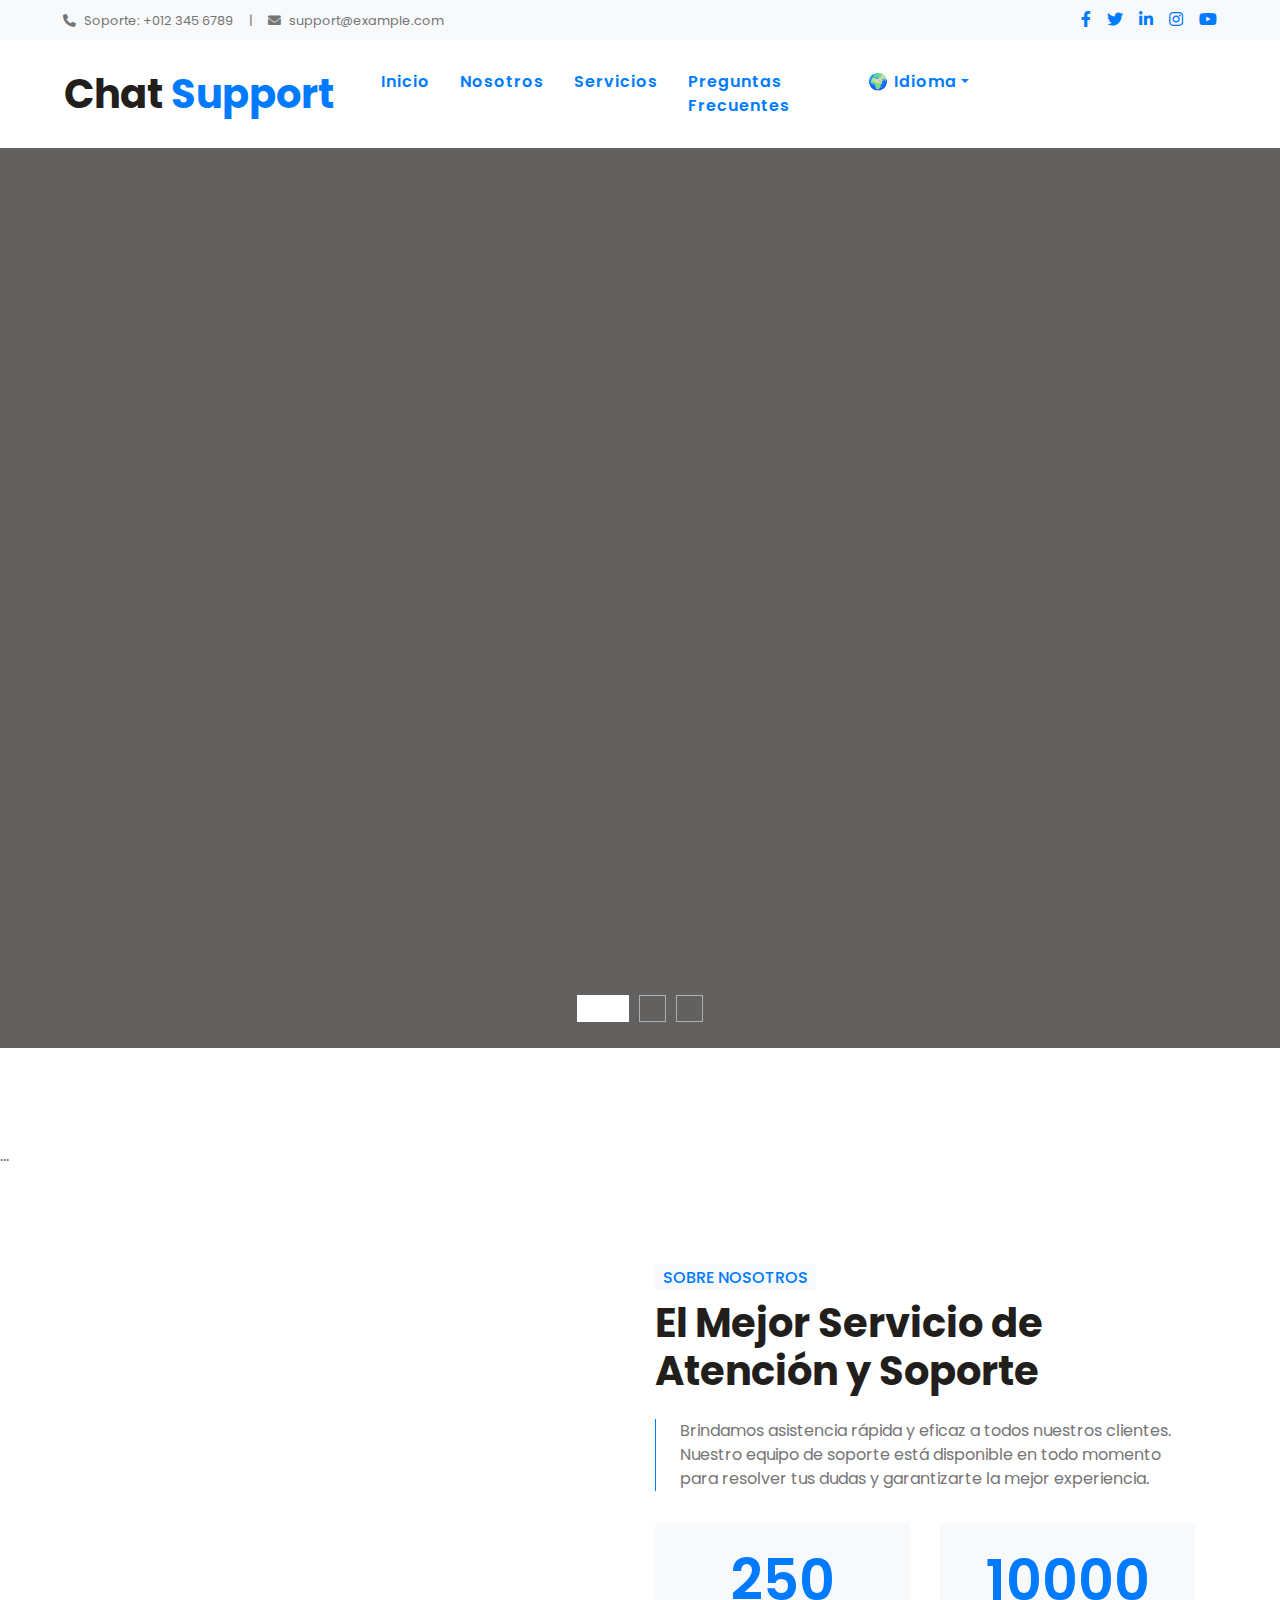
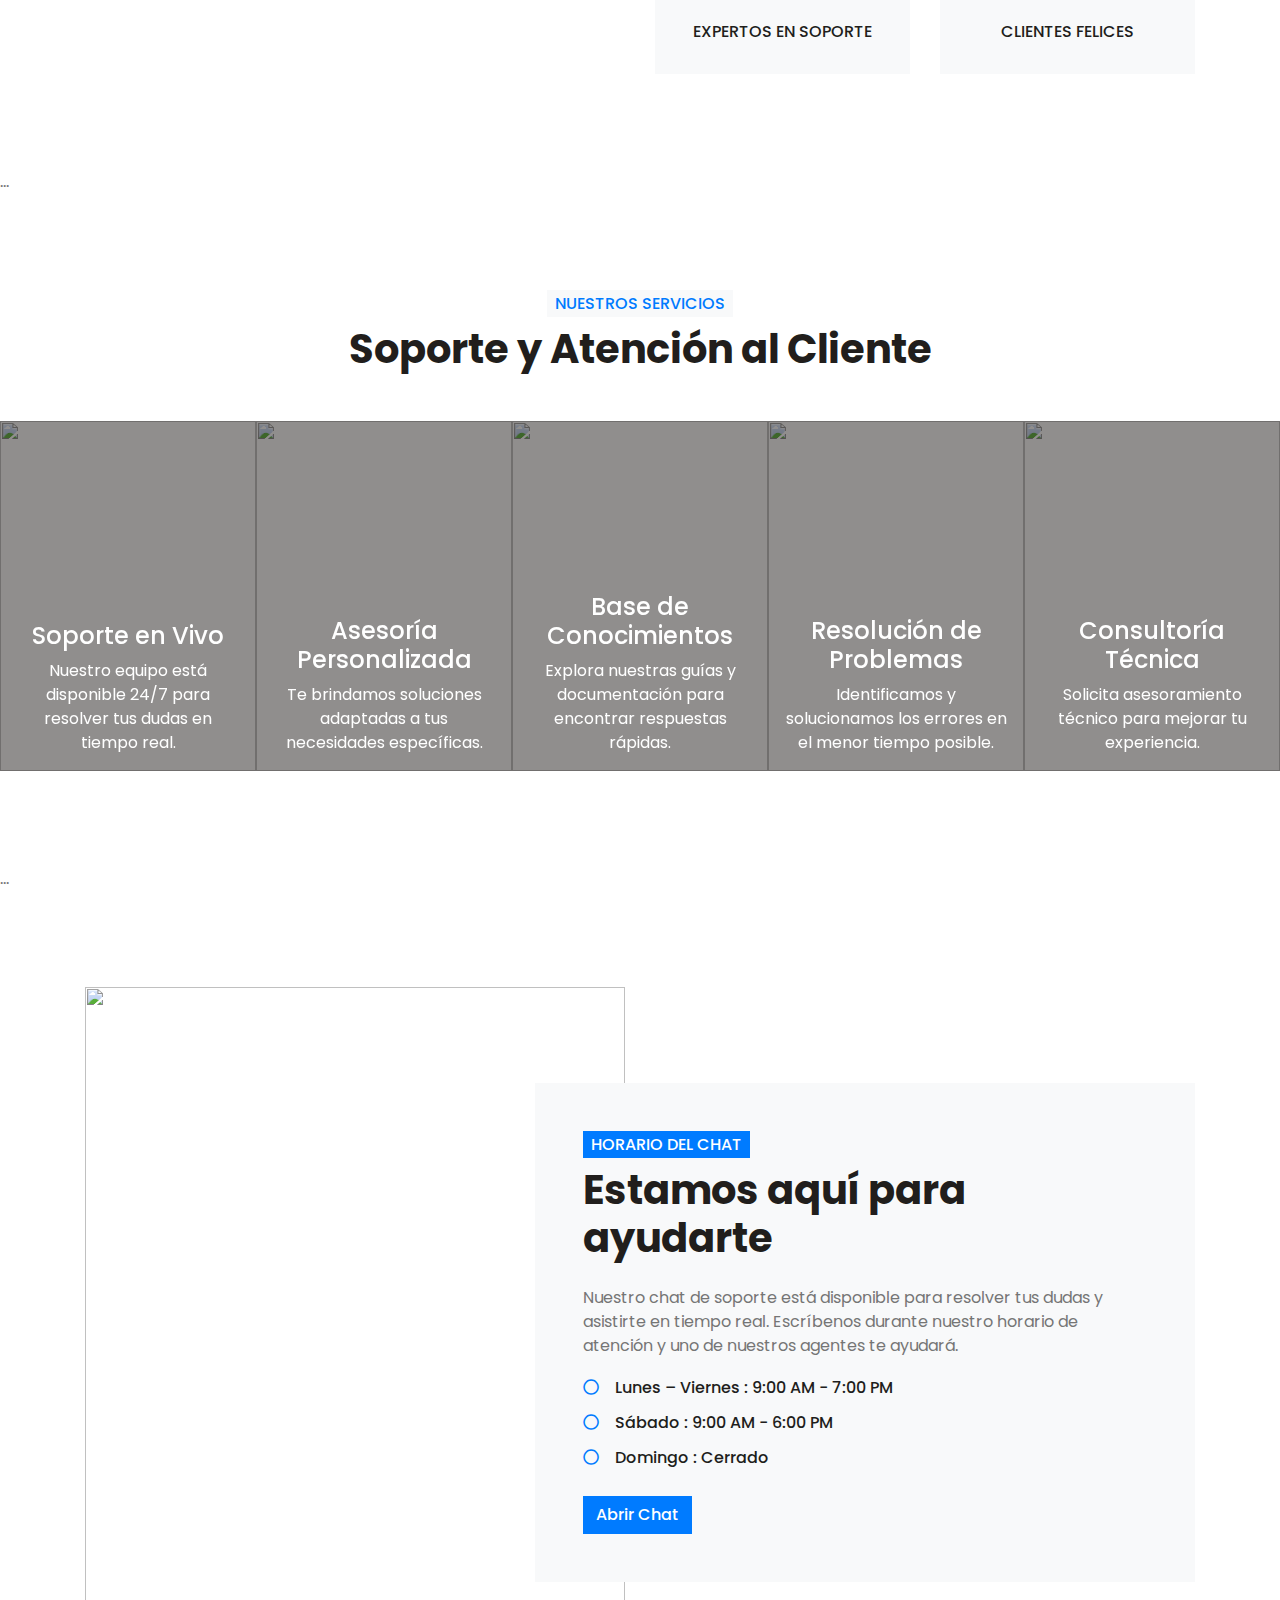
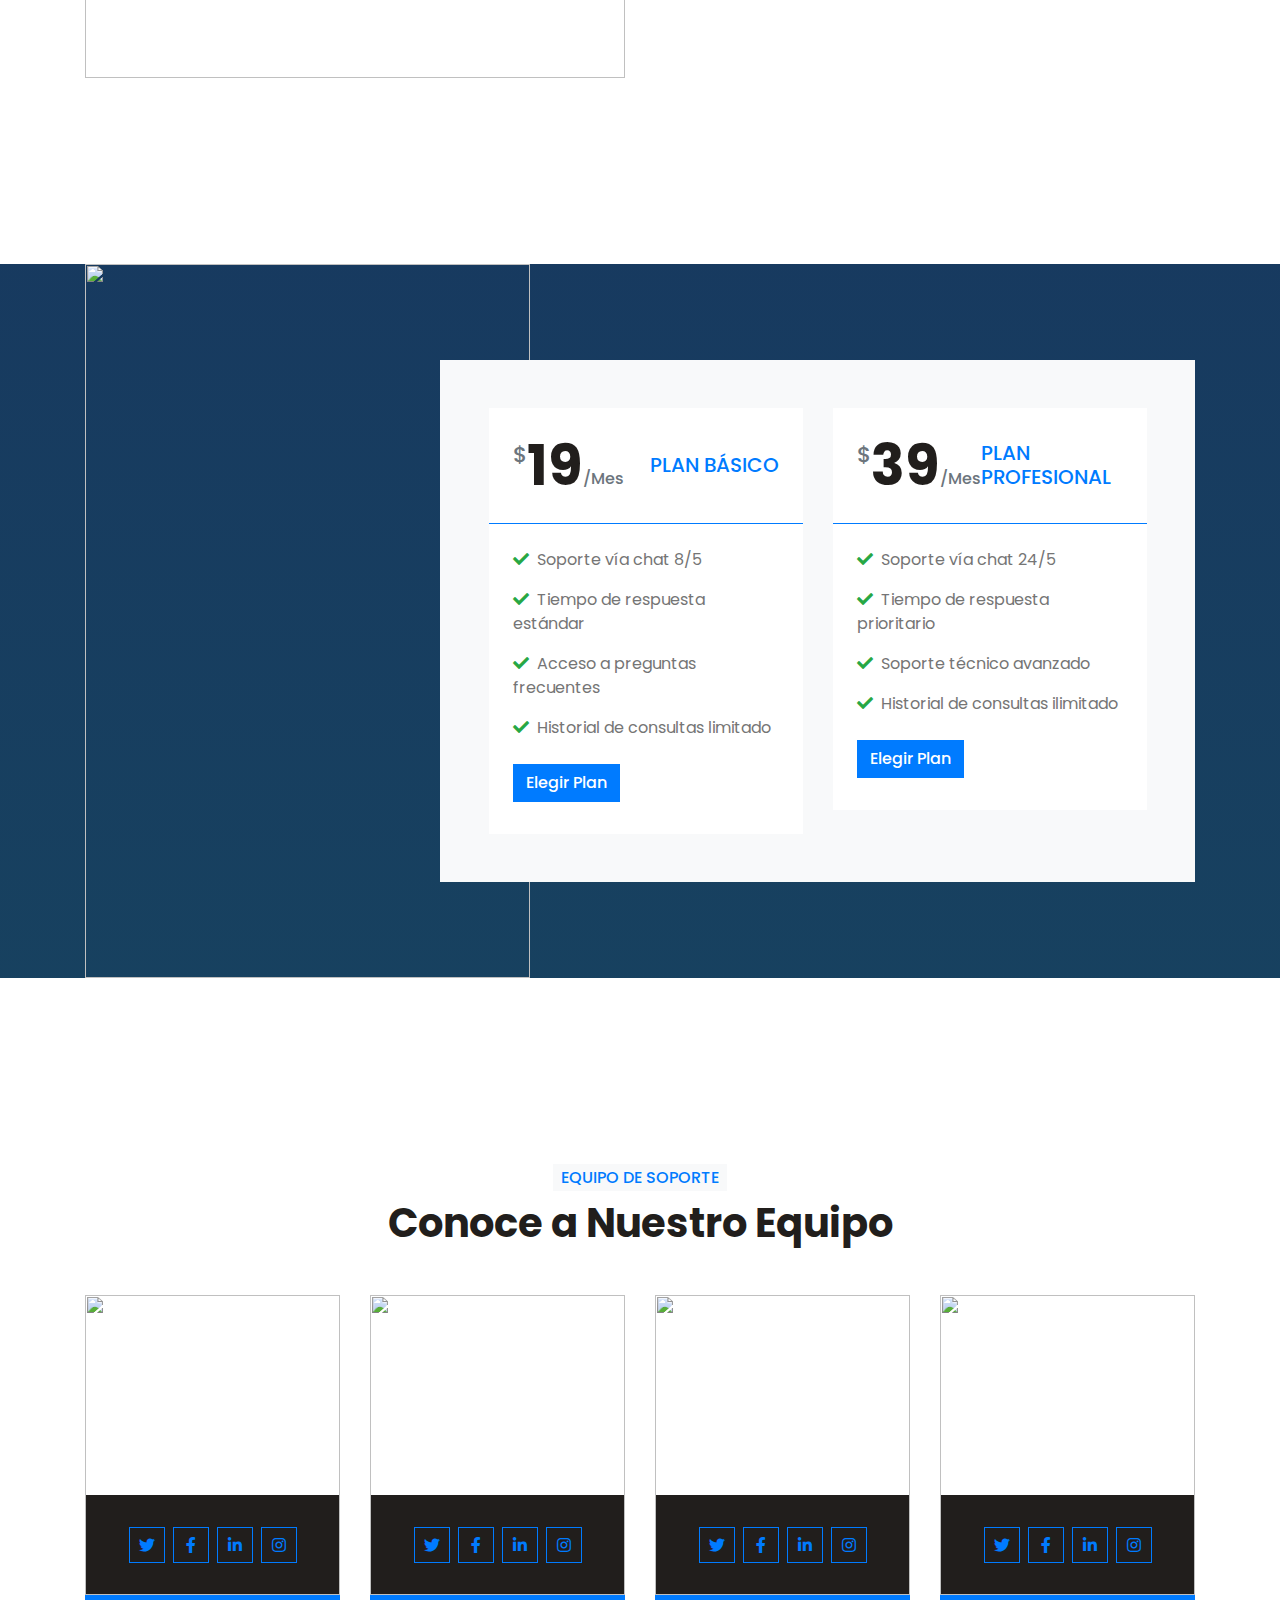
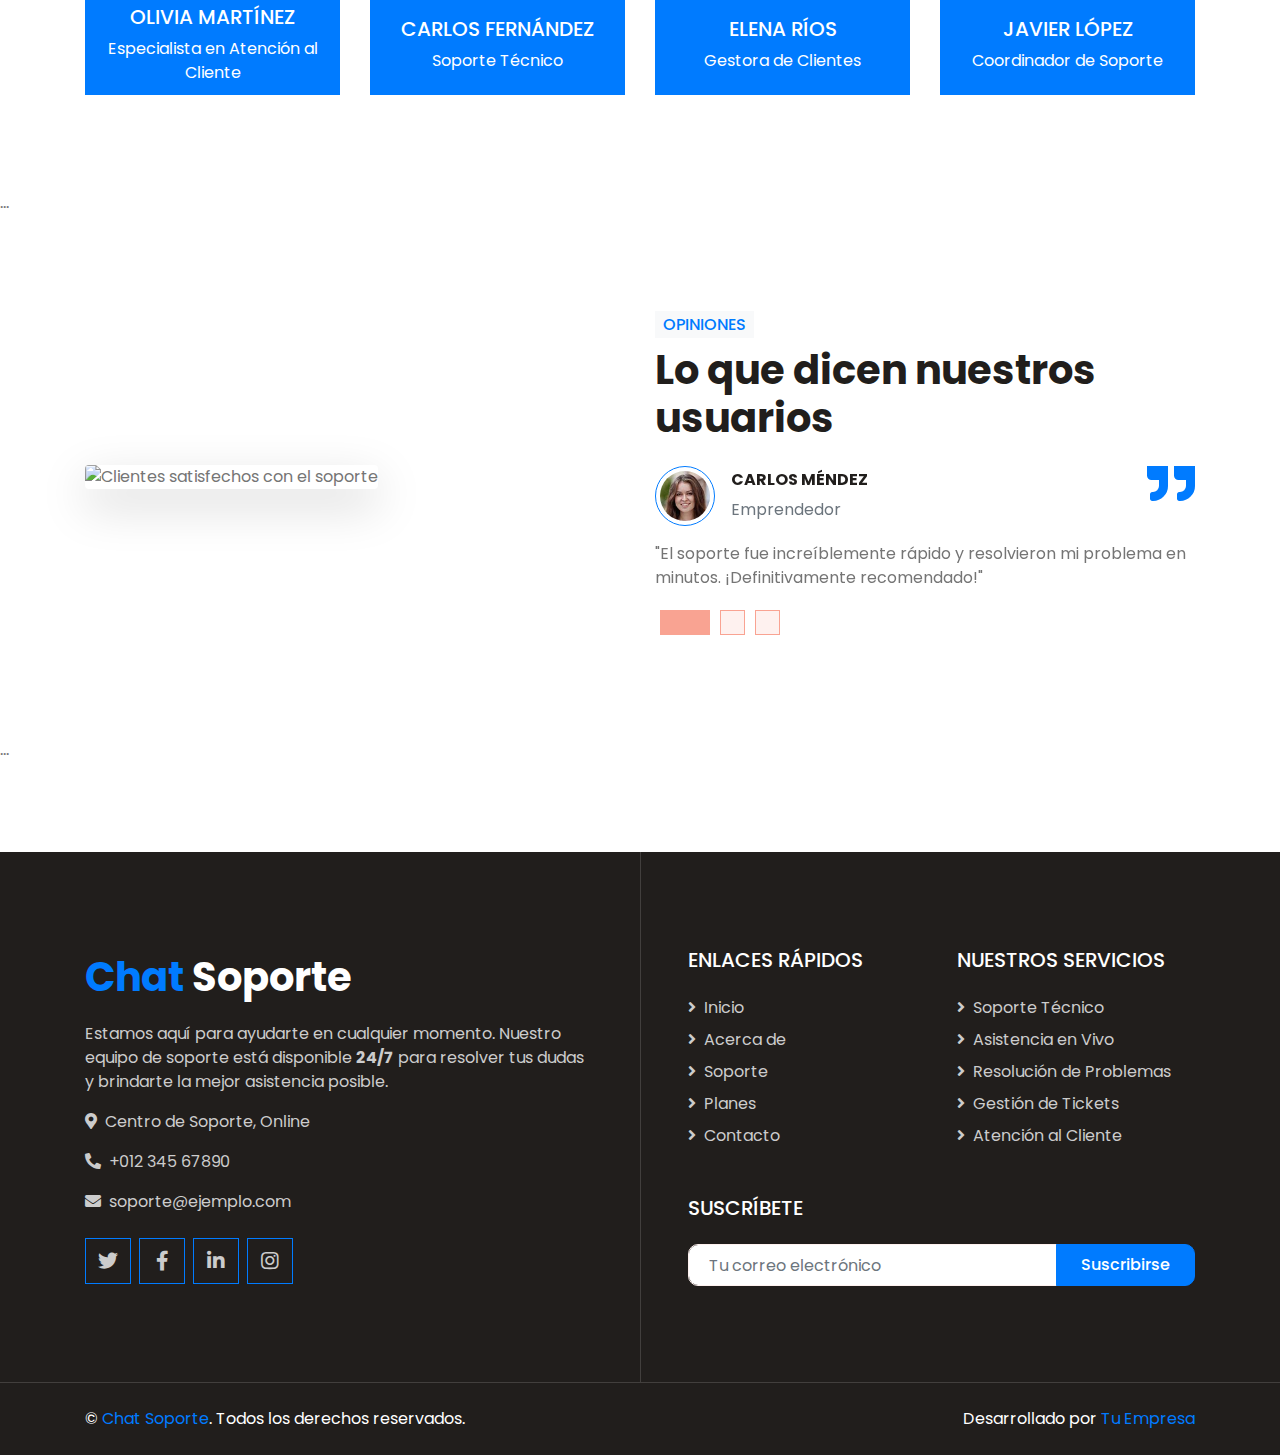
==== commit 7e7fcdcb: "fix: Se arreglaron los bugs." ====
--- a/index.html
+++ b/index.html
@@ -3,13 +3,13 @@
 
 <head>
     <meta charset="utf-8">
-    <title>SPA Center - Beauty & Spa HTML Template</title>
+    <title>Chat Support</title>
     <meta content="width=device-width, initial-scale=1.0" name="viewport">
     <meta content="Free HTML Templates" name="keywords">
     <meta content="Free HTML Templates" name="description">
 
     <!-- Favicon -->
-    <link href="img/favicon.ico" rel="icon">
+    <link href="https://www.shutterstock.com/image-vector/support-icon-can-be-used-600nw-1887496465.jpg" rel="icon">
 
     <!-- Google Web Fonts -->
     <link rel="preconnect" href="https://fonts.gstatic.com">
@@ -74,11 +74,10 @@
     
 
 
-
 <!-- Navbar Start -->
 <div class="container-fluid p-0">
     <nav class="navbar navbar-expand-lg bg-white navbar-light py-3 py-lg-0 px-lg-5">
-        <a href="index.html" class="navbar-brand ml-lg-3 fade-in">
+        <a href="#home" class="navbar-brand ml-lg-3 fade-in">
             <h1 class="m-0 text-primary"><span class="text-dark">Chat</span> Support</h1>
         </a>
         <button type="button" class="navbar-toggler" data-toggle="collapse" data-target="#navbarCollapse">
@@ -86,10 +85,10 @@
         </button>
         <div class="collapse navbar-collapse justify-content-between px-lg-3" id="navbarCollapse">
             <div class="navbar-nav m-auto py-0">
-                <a href="index.html" class="nav-item nav-link active lang fade-in" data-key="home">Inicio</a>
-                <a href="about.html" class="nav-item nav-link lang fade-in" data-key="about">Nosotros</a>
-                <a href="service.html" class="nav-item nav-link lang fade-in" data-key="services">Servicios</a>
-                <a href="faq.html" class="nav-item nav-link lang fade-in" data-key="faq">Preguntas Frecuentes</a>
+                <a href="#home" class="nav-item nav-link active lang fade-in" data-key="home">Inicio</a>
+                <a href="#about" class="nav-item nav-link lang fade-in" data-key="about">Nosotros</a>
+                <a href="#services" class="nav-item nav-link lang fade-in" data-key="services">Servicios</a>
+                <a href="#faq" class="nav-item nav-link lang fade-in" data-key="faq">Preguntas Frecuentes</a>
                 <div class="nav-item dropdown fade-in">
                     <a href="#" class="nav-link dropdown-toggle" data-toggle="dropdown">🌍 Idioma</a>
                     <div class="dropdown-menu rounded-0 m-0">
@@ -98,13 +97,14 @@
                         <a href="#" class="dropdown-item change-lang" data-lang="fr">🇫🇷 Français</a>
                     </div>
                 </div>
-                <a href="contact.html" class="nav-item nav-link lang fade-in" data-key="contact">Contacto</a>
-            </div>
-            <a href="chat.html" class="btn btn-primary d-none d-lg-block lang fade-in" data-key="start-chat">Iniciar Chat</a>
+                <a href="#contact" class="nav-item nav-link lang fade-in" data-key="contact">Contacto</a>
+            </div>
+            <a href="#chat" class="btn btn-primary d-none d-lg-block lang fade-in" data-key="start-chat">Iniciar Chat</a>
         </div>
     </nav>
 </div>
 <!-- Navbar End -->
+
 
 
     <!-- Carousel Start -->
@@ -163,7 +163,7 @@
     <!-- Carousel End -->
  
 
-
+    <section id="about"> ... </section>
 <!-- About Start -->
 <div class="container-fluid py-5">
     <div class="container py-5">
@@ -206,7 +206,7 @@
 </script>
 
 
-
+<section id="services"> ... </section>
 <!-- Service Start -->
 <div class="container-fluid px-0 py-5 my-5">
     <div class="row mx-0 justify-content-center text-center">
@@ -281,7 +281,7 @@
 <!-- Service End -->
 
 
-
+<section id="chat"> ... </section>
 <!-- Open Hours Start -->
 <div class="container-fluid py-5">
     <div class="container py-5">
@@ -474,7 +474,7 @@
 </script>
 
 
-
+<section id="faq"> ... </section>
 <!-- Testimonial Start -->
 <div class="container-fluid py-5">
     <div class="container py-5">
@@ -529,7 +529,7 @@
 <script>
     AOS.init();
 </script>
-
+<section id="contact"> ... </section>
 <!-- Footer Start -->
 <div class="footer container-fluid position-relative bg-dark py-5" style="margin-top: 90px;">
     <div class="container pt-5">
@@ -629,7 +629,7 @@
     <!--My own js-->
     <script src="js/MyOwnJS.js"></script>
 
-    
+
 </body>
 
 </html>